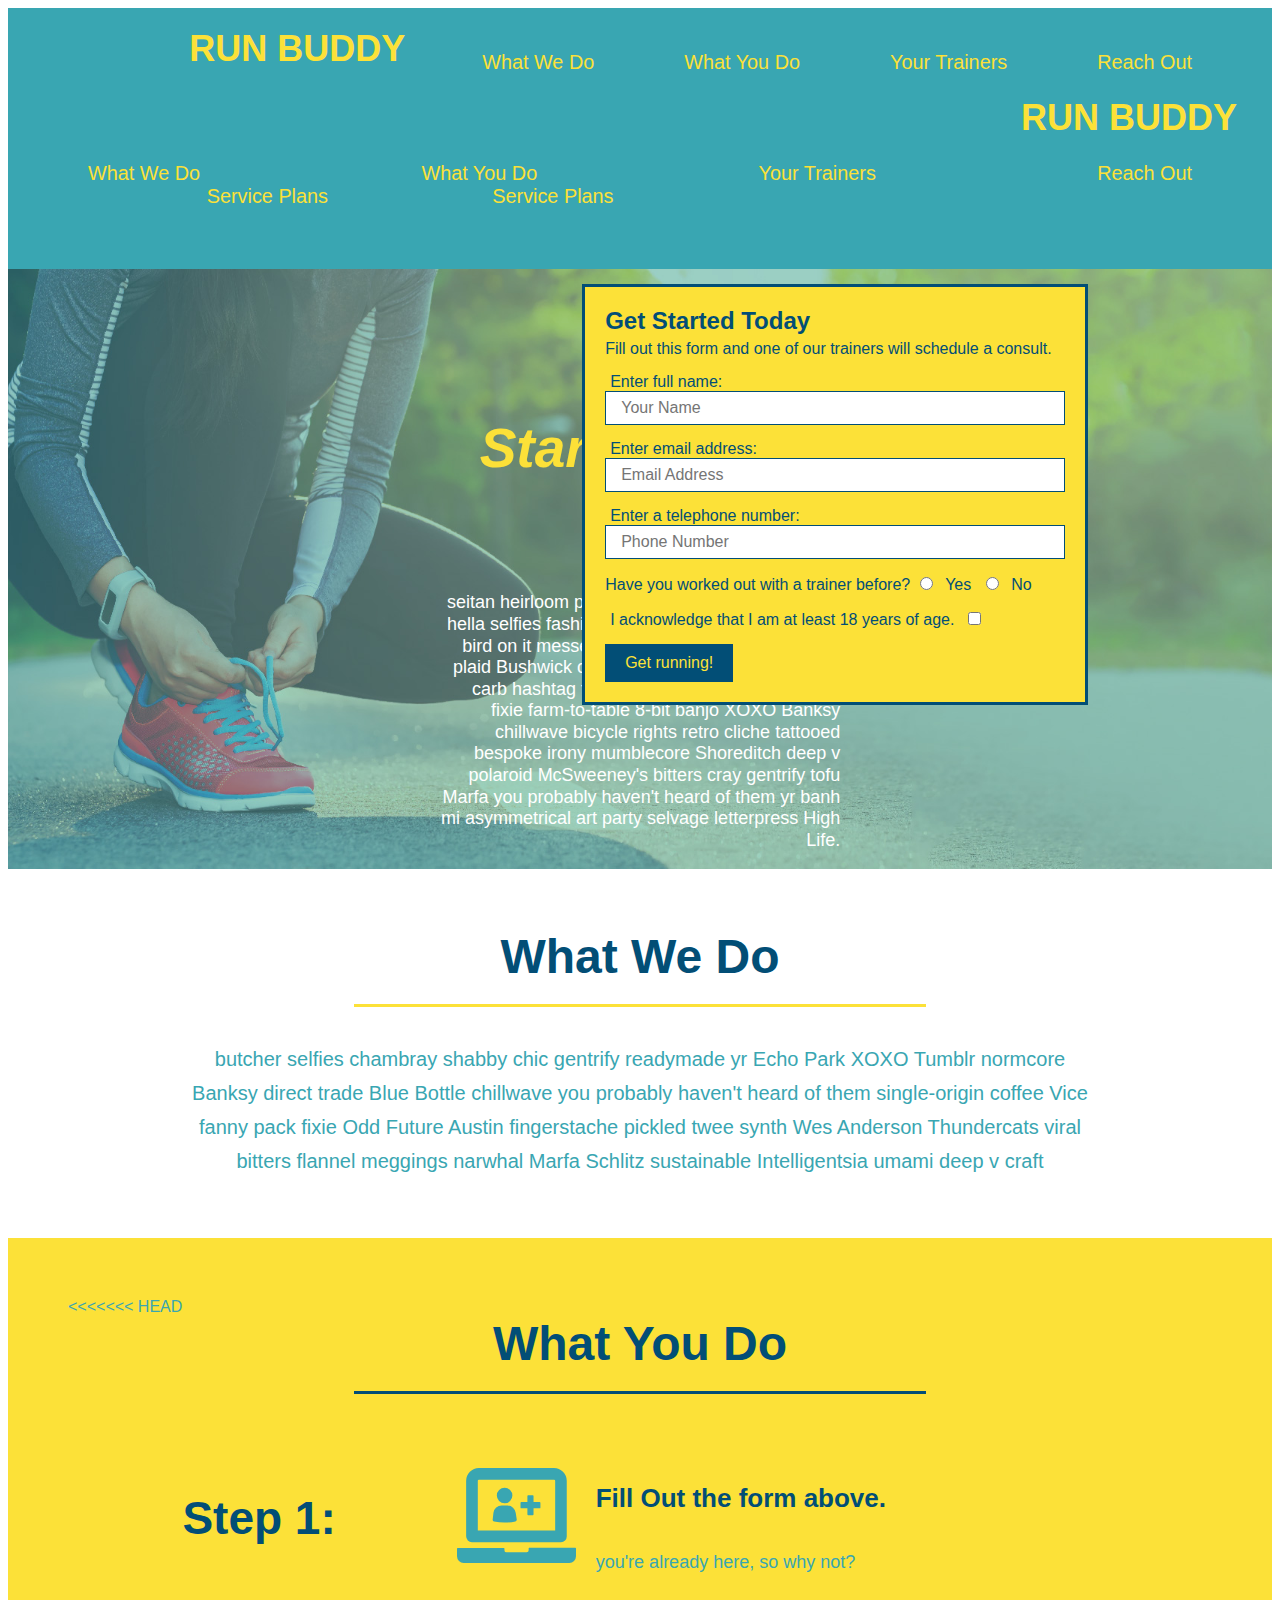
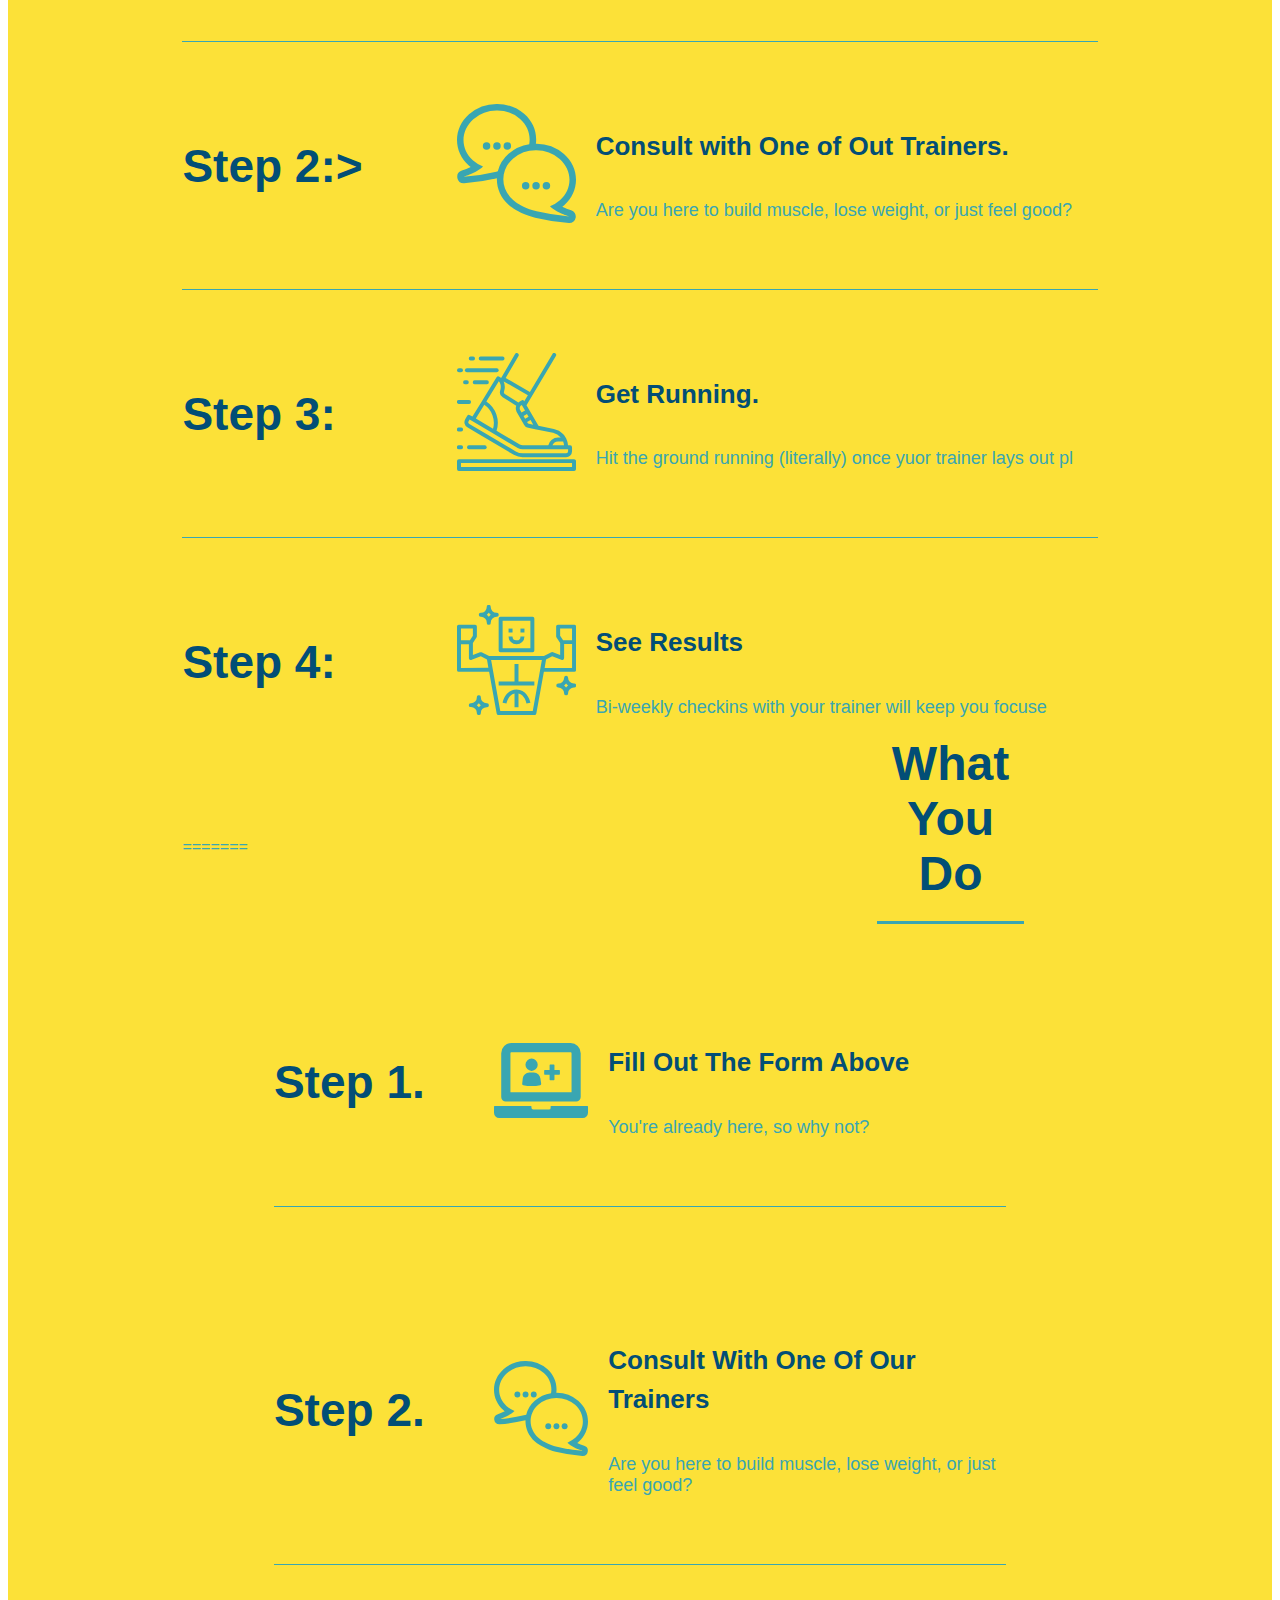
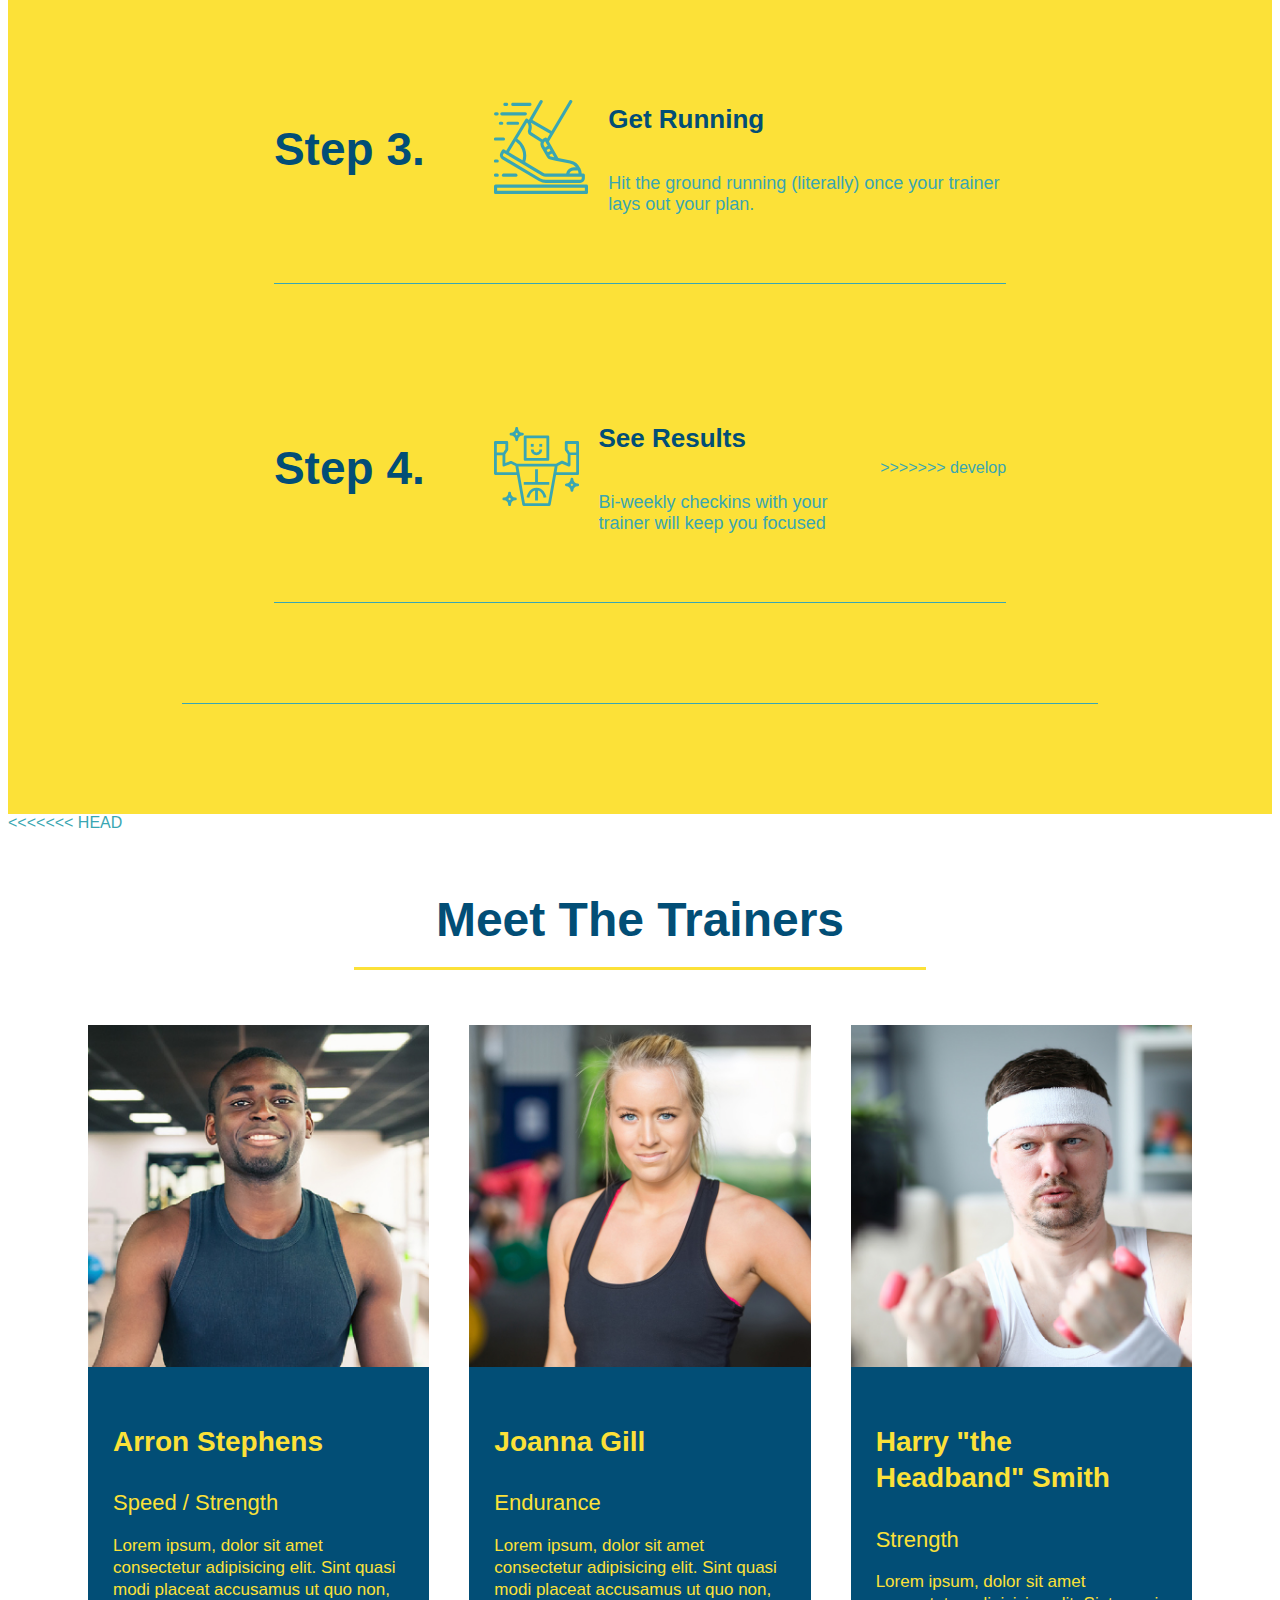
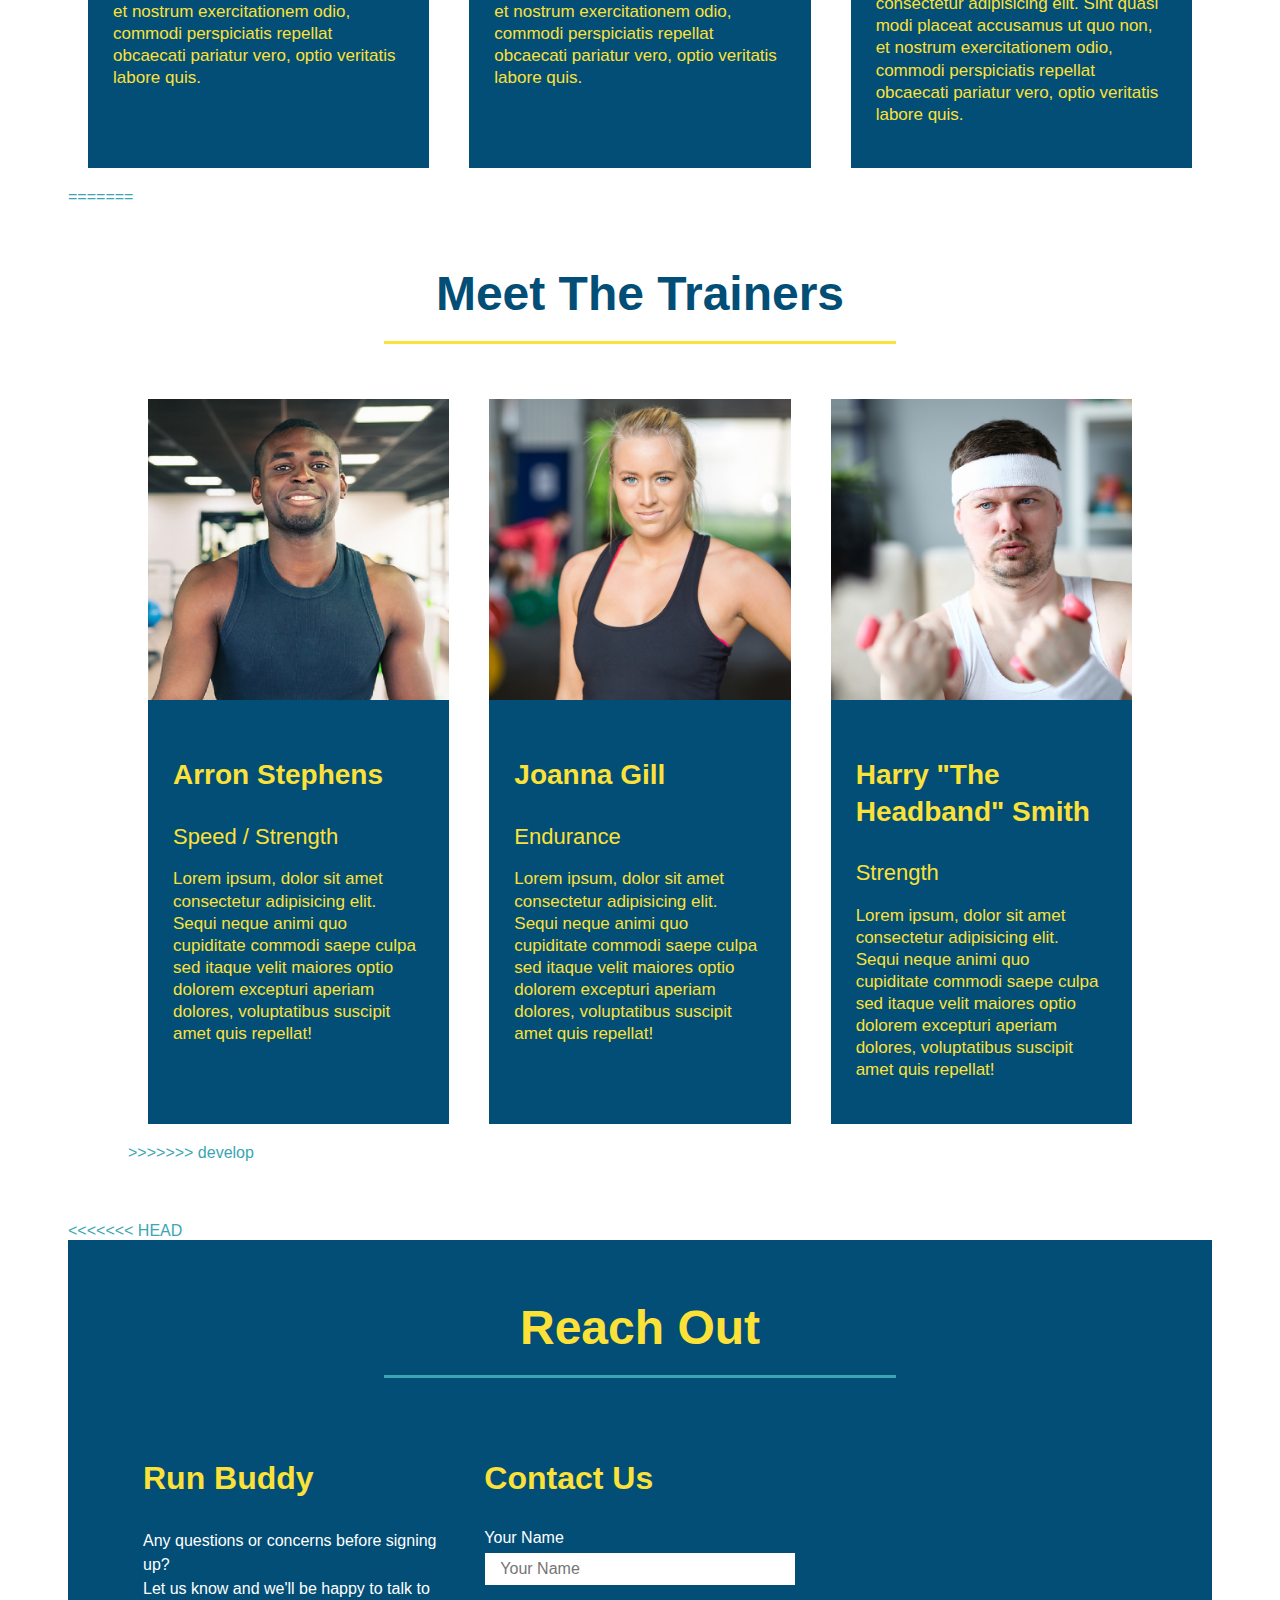
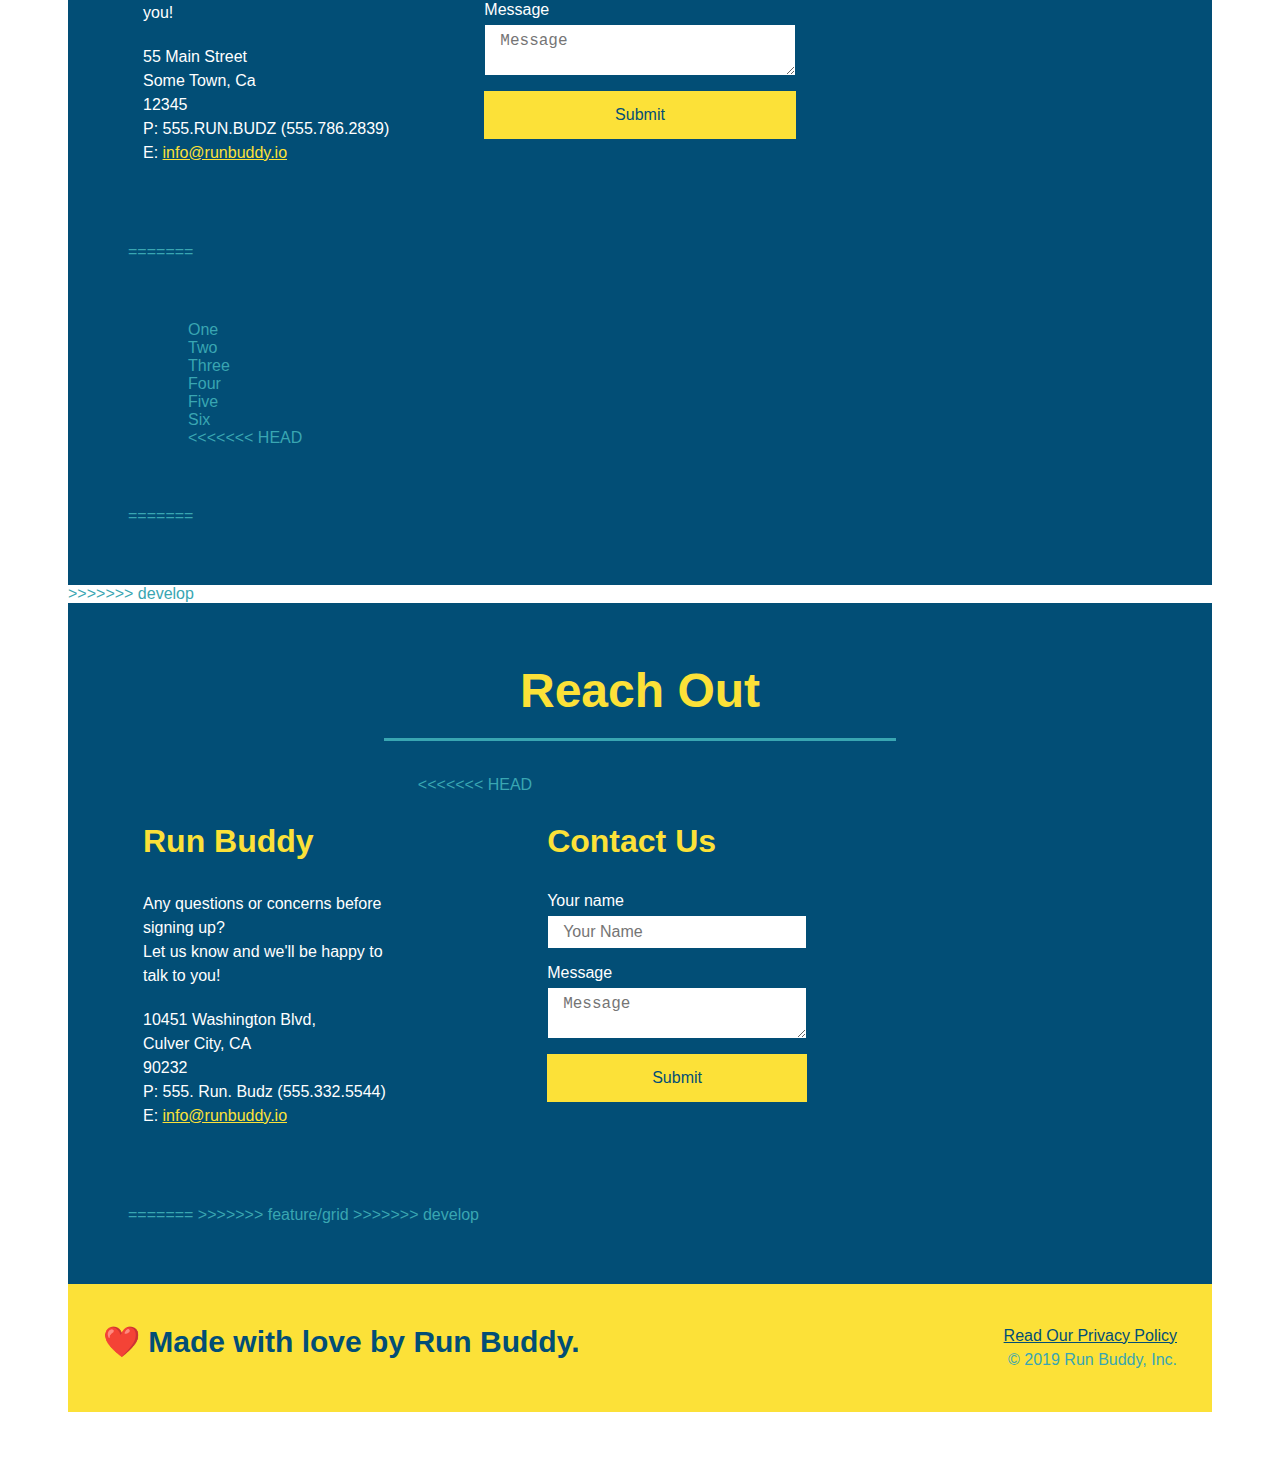
==== index.html @ d1352978 "grid" ====
<!DOCTYPE html>
<html lang="en">
  <head>
    <meta charset="UTF-8" />
    <meta name="viewport" content="width=device-width, initial-scale=1.0" />
    <link rel="stylesheet" href="./assets/css/style.css">
    <title>Run Buddy</title>
  </head>
  <body>
    <!-- navigation tags - block level element -->
    <header>
<<<<<<< HEAD
      <h1>
        <a href="/">RUN BUDDY</a>
      </h1>
      <nav>
        <ul>
          <li>
            <a href="#what-we-do">What We Do</a>
          </li>
          <li>
            <a href="#what-you-do">What You Do</a>
          </li>
          <li>
            <a href="#your-trainers">Your Trainers</a>
          </li>
          <li>
            <a href="#reach-out">Reach Out</a>
          </li>
          
        </ul>
      </nav>
=======
        <h1><a href="/">RUN BUDDY</a></h1>
    
        <nav>
            <!--unordered list elements-->
            <ul>
                <li>
                    <a href="#What We Do">What We Do</a>
                </li>
                <li>
                    <a href="#What You Do">What You Do</a>
                </li>
                <li>
                    <a href="#Your Trainers">Your Trainers</a></a>
                </li>
                <li>
                    <a href="#Reach Out">Reach Out</a>
                </li>
                <li>
<<<<<<< HEAD
                    <a href="#service-plans">Service Plans</a>
=======
                    <a href="#Service-Plans">Service Plans</a>
>>>>>>> develop
                </li>
            </ul>
        </nav>
>>>>>>> feature/grid
    </header>
    <!-- end navigation -->

    <!-- hero/jumbotron -->
    <section class="hero">
      <div class="hero-cta">
        <h2>Start Building Habits.</h2>
        <p>
          seitan heirloom post-ironic pop-up iPhone mlkshk hella selfies fashion axe occupy readymade put a bird on it
          messenger bag Wes Anderson Schlitz plaid Bushwick church-key lo-fi skateboard slow-carb hashtag trust fund
          Williamsburg biodiesel fixie farm-to-table 8-bit banjo XOXO Banksy chillwave bicycle rights retro cliche
          tattooed bespoke irony mumblecore Shoreditch deep v polaroid McSweeney's bitters cray gentrify tofu Marfa you
          probably haven't heard of them yr banh mi asymmetrical art party selvage letterpress High Life.
        </p>
      </div>

      <div class="hero-form">
        <h3>Get Started Today</h3>
        <p>Fill out this form and one of our trainers will schedule a consult.</p>
        <form>
          <label for="name">Enter full name:</label>
          <input type="text" placeholder="Your Name" id="name" name="name" class="form-input" />
          <label for="email">Enter email address:</label>
          <input type="email" placeholder="Email Address" id="email" name="email" class="form-input" />
          <label for="phone">Enter a telephone number:</label>
          <input type="tel" placeholder="Phone Number" name="phone" id="phone" class="form-input" />
          <p>
            Have you worked out with a trainer before? 
            <input type="radio" name="trainer-confirm" id="trainer-yes" />
            <label for="trainer-yes">Yes</label>
            <input type="radio" name="trainer-confirm" id="trainer-no"/>
            <label for="trainer-no">No</label>
          </p>
          <p>
            <label for="checkbox">
              I acknowledge that I am at least 18 years of age.
            </label>
            <input type="checkbox" name="checkpoint1" id="checkbox" />
          </p>
          <button type="submit">
            Get running!
          </button>
        </form>
      </div>
    </section>
    <!-- end header -->

    <!-- "what we do" start - <section> -->
    <section id="what-we-do" class="intro">
      <div class="flex-row">
        <h2 class="section-title primary-border">
          What We Do
        </h2>
      </div>
      <div class="flex-row">
        <p>
          butcher selfies chambray shabby chic gentrify readymade yr Echo Park XOXO Tumblr normcore Banksy direct trade  Blue Bottle chillwave you probably haven't heard of them single-origin coffee Vice fanny pack fixie Odd Future Austin fingerstache pickled twee synth Wes Anderson Thundercats viral bitters flannel meggings narwhal Marfa Schlitz sustainable Intelligentsia umami deep v craft
        </p>
      </div>
    </section>
    <!-- end "what we do" -->

    <!-- "what you do" start -->
    <section id="what-you-do" class="steps">
<<<<<<< HEAD
        <h2 class="section-title secondary border">What You Do</h2>
        
        <div class="step">
        <!--insert image element-->
            <h3>Step 1:</h3>
            <div class="step-info">
                <div class="step-img">
                    <img src="./assets/images/step-1.svg" alt="" />
                </div>
                <div class="step-text">
                    <h4>Fill Out the form above.</h4>
                    <p>you're already here, so why not?</p>
                </div>
            </div> 
        </div>
        
        <div class="step">
            <h3>Step 2:></h3>
            <div class="step-info">
                <div class="step-img">
                    <img src="./assets/images/step-2.svg" alt="" />
                </div>
                <div class="step-text">
                    <h4>Consult with One of Out Trainers.</h4>
                    <p>Are you here to build muscle, lose weight, or just feel good?</p>
                </div>  
            </div>
        </div>

        <div class="step">      
            <h3>Step 3:</h3>
            <div class="step-info">
                <div class="step-img">
                    <img src="./assets/images/step-3.svg" alt="" />
                </div>
                <div class="step-text">
                    <h4>Get Running.</h4>
                    <p>Hit the ground running (literally) once yuor trainer lays out pl</p>
                </div>
            </div>
        </div>

        <div class="step">      
            <h3>Step 4:</h3>
            <div class="step-info">
                <div class="step-img">
                    <img src="./assets/images/step-4.svg" alt="" />
                </div>
                <div class="step-text">
                    <h4>See Results</h4>
                    <p>Bi-weekly checkins with your trainer will keep you focuse</p>
                </div>
            </div>
=======
      <div class="flex-row">
        <h2 class="section-title secondary-border">
          What You Do
        </h2> 
      </div>
      <div class="step">
        <h3>Step 1.</h3>
        <div class="step-info">
          <div class="step-img">
            <img src="./assets/images/step-1.svg" alt="" />
          </div>
          <div class="step-text">
            <h4>Fill Out The Form Above</h4>
            <p>You're already here, so why not?</p>
          </div>
        </div>
      </div>
      <div class="step">
        <h3>Step 2.</h3>
        <div class="step-info">
          <div class="step-img">
            <img src="./assets/images/step-2.svg" alt="" />
          </div>
          <div class="step-text">
            <h4>Consult With One Of Our Trainers</h4>
            <p>Are you here to build muscle, lose weight, or just feel good?</p>
          </div>
        </div>
      </div>
      <div class="step">
        <h3>Step 3.</h3>
        <div class="step-info">
          <div class="step-img">
            <img src="./assets/images/step-3.svg" alt="" />
          </div>
          <div class="step-text">
            <h4>Get Running</h4>
            <p>Hit the ground running (literally) once your trainer lays out your plan.</p>
          </div>
        </div>
      </div>
      <div class="step">
        <h3>Step 4.</h3>
        <div class="step-info">
          <div class="step-img">
            <img src="./assets/images/step-4.svg" alt="" />
          </div>
          <div class="step-text">
            <h4>See Results</h4>
            <p>Bi-weekly checkins with your trainer will keep you focused</p>
          </div>
>>>>>>> develop
        </div>
      </div>
    </section>
    <!-- "what you do" end -->

<<<<<<< HEAD
<!--MTT section-->
    <section id="your-trainers">
        <h2 class="section-title primary-border">Meet The Trainers</h2>
        <div class="trainers">
            <article class="trainer">
                <img src="./assets/images/trainer-1.jpg" alt="Arron Stephens in his workout clothes, ready to pump iron>" />
                <div class="trainer-bio">
                    <h3 class="trainer-name">Arron Stephens</h3>
                    <h4 class="trainer-role">Speed / Strength</h4>
                    <p>Lorem ipsum, dolor sit amet consectetur adipisicing elit. Sint quasi modi placeat accusamus ut quo non, et nostrum exercitationem odio, commodi perspiciatis repellat obcaecati pariatur vero, optio veritatis labore quis.
                    </p>
                </div>
            </article>
    
<!--adding second trainer bio-->
            <article class="trainer">
                <img src="./assets/images/trainer-2.jpg" alt="Joanna Gill cooling off after a workout" />
                <div class="trainer-bio">
                    <h3 class="trainer-name">Joanna Gill</h3>
                    <h4 class="trainer-role">Endurance</h4>
                    <p>Lorem ipsum, dolor sit amet consectetur adipisicing elit. Sint quasi modi placeat accusamus ut quo non, et nostrum exercitationem odio, commodi perspiciatis repellat obcaecati pariatur vero, optio veritatis labore quis.
                    </p>
                </div>
            </article>

<!--adding third trainer bio-->
            <article class="trainer">
                <img src="./assets/images/trainer-3.jpg" alt="Harry Smith wearing a headband and lifting comically small pink weights" />
                <div class="trainer-bio">
                    <h3 class="trainer-name">Harry "the Headband" Smith</h3>
                    <h4 class="trainer-role">Strength</h4>
                    <p>Lorem ipsum, dolor sit amet consectetur adipisicing elit. Sint quasi modi placeat accusamus ut quo non, et nostrum exercitationem odio, commodi perspiciatis repellat obcaecati pariatur vero, optio veritatis labore quis.
                    </p>
                </div>
            </article>
        </div>
=======
    <!-- "meet the trainers" start -->
    <section id="your-trainers">
      <div class="flex-row">
        <h2 class="section-title primary-border">
          Meet The Trainers
        </h2>
      </div>

      <div class="trainers">
        <article class="trainer">
          <img src="./assets/images/trainer-1.jpg" alt="Arron Stephens in his workout clothes, ready to pump iron" />
          <div class="trainer-bio">
            <h3 class="trainer-name">Arron Stephens</h3>
            <h4 class="trainer-role">Speed / Strength</h4>
            <p>Lorem ipsum, dolor sit amet consectetur adipisicing elit. Sequi neque animi quo cupiditate commodi saepe culpa sed itaque velit maiores optio dolorem excepturi aperiam dolores, voluptatibus suscipit amet quis repellat!</p>
          </div>
        </article>

        <article class="trainer">
          <img src="./assets/images/trainer-2.jpg" alt="Joanna Gill cooling off after a work out" />
          <div class="trainer-bio">
            <h3 class="trainer-name">Joanna Gill</h3>
            <h4 class="trainer-role">Endurance</h4>
            <p>Lorem ipsum, dolor sit amet consectetur adipisicing elit. Sequi neque animi quo cupiditate commodi saepe culpa sed itaque velit maiores optio dolorem excepturi aperiam dolores, voluptatibus suscipit amet quis repellat!</p>
            </div>
          </article>

        <article class="trainer">
          <img src="./assets/images/trainer-3.jpg" alt="Harry Smith wearing a headband and lifting comically small pink weights" />
          <div class="trainer-bio">
            <h3 class="trainer-name">Harry "The Headband" Smith</h3>
            <h4 class="trainer-role">Strength</h4>
            <p>Lorem ipsum, dolor sit amet consectetur adipisicing elit. Sequi neque animi quo cupiditate commodi saepe culpa sed itaque velit maiores optio dolorem excepturi aperiam dolores, voluptatibus suscipit amet quis repellat!</p>
          </div>
        </article>
      </div>
>>>>>>> develop
    </section>
    <!-- "meet the trainers" end -->

<<<<<<< HEAD
    <!-- "reach out" start -->
    <section id="reach-out" class="contact">
      <div class="flex-row">
        <h2 class="section-title secondary-border">
          Reach Out
        </h2>
      </div>

      <div class="contact-info">
        <div>
          <h3>Run Buddy</h3>
          <p>
            Any questions or concerns before signing up? 
            <br/>
            Let us know and we'll be happy to talk to you!
          </p>

          <address>
            55 Main Street <br/>
            Some Town, Ca <br/>
            12345<br/>
            P: 555.RUN.BUDZ (555.786.2839)<br/>
            E: <a href="mailto:info@runbuddy.io">info@runbuddy.io</a>
          </address>
          
        </div>

        <div class="contact-form">
          <h3>Contact Us</h3>
          <form>
            <label for="contact-name">Your Name</label>
            <input type="text" id="contact-name" placeholder="Your Name" />
        
            <label for="contact-message">Message</label>
            <textarea id="contact-message" placeholder="Message"></textarea>
        
            <button type="submit">Submit</button>
          </form>
        </div>
        
        <iframe
          src="https://www.google.com/maps/embed?pb=!1m14!1m12!1m3!1d12182.30520634488!2d-74.0652613!3d40.2407219!2m3!1f0!2f0!3f0!3m2!1i1024!2i768!4f13.1!5e0!3m2!1sen!2sus!4v1561060983193!5m2!1sen!2sus"
          frameborder="0" style="border:0" allowfullscreen>
        </iframe>
      </div>
=======
<!--Reach Out section-->
    <section id="service-plans" class="services">
        <div class="service-grid-container">
            <div class="service-grid-item">One</div>
            <div class="service-grid-item">Two</div>
            <div class="service-grid-item">Three</div>
            <div class="service-grid-item">Four</div>
            <div class="service-grid-item">Five</div>
            <div class="service-grid-item">Six</div>
          </div>
<<<<<<< HEAD
    </section>
    
=======

    </section>
>>>>>>> develop
    <section id="reach out" class="contact">
        <h2 class="section-title secondary-border">Reach Out</h2>
        <div class="contact-info">
            <div>
                <h3>Run Buddy</h3>
                <p>
                    Any questions or concerns before signing up?
                    <br/>
                    Let us know and we'll be happy to talk to you!
                </p>
                <address>
                    10451 Washington Blvd, <br/>
                    Culver City, CA <br />
                    90232<br />
                    P: 555. Run. Budz (555.332.5544)<br />
                    E: <a href="mailto:info@runbuddy.io">info@runbuddy.io</a>
                </address>
            </div>
<<<<<<< HEAD
            
        <div class="contact-form">
             <h3>Contact Us</h3>
            <form>
                <label for="contact-name">Your name</label>
                <input type="text" id="contact-name" placeholder="Your Name"/>
                    
                <label for="contact-message">Message</label>
                <textarea id="contact-message" placeholder="Message"></textarea>

                <button type="submit">Submit</button>
            </form>
        </div>
            
        <iframe src="https://www.google.com/maps/embed?pb=!1m18!1m12!1m3!1d1653.4965357421113!2d-118.4046343417713!3d34.01838879515379!2m3!1f0!2f0!3f0!3m2!1i1024!2i768!4f13.1!3m3!1m2!1s0x80c2ba2fee06ae1d%3A0xb6e843f0b5da3293!2s10451%20Washington%20Blvd%2C%20Culver%20City%2C%20CA%2090232!5e0!3m2!1sen!2sus!4v1608160016433!5m2!1sen!2sus" frameborder="0" style="border:0" allowfullscreen></iframe>
        </div>
=======
>>>>>>> feature/grid
>>>>>>> develop
    </section>
    <!-- "reach out" end -->

    <!-- footer -->
    <footer>
      <h2>❤️ Made with love by Run Buddy.</h2>
      <div>
        <a href="./privacy-policy.html">Read Our Privacy Policy</a><br/>
        &copy; 2019 Run Buddy, Inc.
      </div>
    </footer>
    <!-- footer end -->
  </body>
</html>
---- assets/css/style.css ----
* {
<<<<<<< HEAD
    margin: 0;
    padding: 0;
    box-sizing: border-box;
  }
  
  body {
    /* more on this crazy alphanumerical value in a minute! */
    color: #39a6b2;
    font-family: Helvetica, Arial, sans-serif;
  }
  
  /* apply styles to <header> */
  header {
    padding: 20px 35px;
    background-color: #39a6b2;
    display: flex;
    justify-content: space-between;
    flex-wrap: wrap;
  }
  
  header h1 {
    font-weight: bold;
    font-size: 36px;
    color: #fce138;
    margin: 0;
    display: inline;
  }
  header a {
    text-decoration: none;
    color: #fce138;
  }
  
  header nav {
    margin: 7px 0;
  }

  header nav ul {
    display: flex;
    flex-wrap: wrap;
    justify-content: space-between;
    align-items: center;
    list-style: none;
  }
  
  header nav ul li a {
    margin: 0 30px;
    font-weight: lighter;
    font-size: 1.55vw;
  }
  
  footer {
    background: #fce138;
    width: 100%;
    padding: 40px 35px;
  }
  
  footer h2 {
    display: inline;
    color: #024e76;
    font-size: 30px;
    margin: 0;
  }
  
  footer div {
    float: right;
    line-height: 1.5;
    text-align: right;
  }
  
  footer a {
    color: #024e76;
  }
  
  section {
    padding: 60px;
  }
  
  /* Hero Style Start */
  .hero {
    background-image: url('../images/hero-bg.jpg');
    height: 600px;
    background-size: cover;
    background-position: center;
    position: relative;
  }
   
  .hero-form {
    border: 3px solid #024e76;
    background-color: #fce138;
    padding: 20px;
    width: 500px;
    color: #024e76;
    position: absolute;
    bottom: 120px;
    right: 140px;
  }
  
  .hero-form h3 {
    font-size: 24px;
    margin: 0;
  }
  .hero-form p {
    margin: 5px 0 15px 0;
  }
  
  .form-input {
    border: 1px solid #024e76;
    display: inline-block;
    padding: 7px 15px;
    font-size: 16px;
    color: #024e76;
    width: 100%;
    margin-bottom: 15px;
  }
  
  .hero-form label {
    margin: 0 5px;
  }
  
  .hero-form button {
    color: #fce138;
    background-color: #024e76;
    border: none;
    padding: 10px 20px;
    font-size: 16px;
  }
  /* Hero Style End ========================================*/

  .intro p {
      line-height: 1.7;
      color: #39a6b2;
      width: 80%;
      font-size: 20px;
      margin: 0 auto;
      text-align: center;
  }

  .steps {
      background: #fce138;
  }

  .section-title {
      font-size: 55px;
      color: #024e76;
      border-bottom: 3px solid;
      padding-bottom: 20px;
      text-align: center;
      margin: 0 auto 35px auto;
      width: 50%;
  }
=======
  box-sizing: border-box;
  margin: 0;
  padding: 0;
}

body {
  color: #39a6b2;
  font-family: Helvetica, Arial, sans-serif;
}


/* HEADER / NAV BAR STYLES START */

header {
  padding: 20px 35px;
  background-color: #39a6b2;
  display: flex;
  justify-content: space-between;
  flex-wrap: wrap;
}
>>>>>>> develop

header h1 {
  font-weight: bold;
  margin: 0;
  font-size: 36px;
  color: #fce138;
}

header a {
  text-decoration: none;
  color: #fce138;
}

header nav {
  margin: 7px 0;
}

header nav ul {
  display: flex;
  flex-wrap: wrap;
  justify-content: space-between;
  align-items: center;
  list-style: none;
}

header nav ul li a {
  padding: 10px 15px;
  font-weight: lighter;
  font-size: 1.55vw;
}

/* HEADER / NAVBAR STYLES END */



/* FOOTER STYLES START */
footer {
  background: #fce138;
  padding: 40px 35px;
  display: flex;
  justify-content: space-between;
  flex-wrap: wrap;
  width: 100%;
}

footer h2 {
  color: #024e76;
  font-size: 30px;
  margin: 0;
}

footer div {
  line-height: 1.5;
  text-align: right;
}

footer a {
  color: #024e76;
}
/* END FOOTER STYLES */

/* STYLE ALL SECTION TAGS */
section {
  padding: 60px;
}

/* HERO STYLES START */
.hero {
  background-image: url('../images/hero-bg.jpg');
  background-size: cover;
  background-position: center;
  display: flex;
  justify-content: center;
  flex-wrap: wrap;
  align-items: flex-start;
}

.hero-cta {
  width: 35%;
  text-align: right;
  margin: 3.5%;
  color: #fff;
  font-size: 18px;
  line-height: 1.2;
}

.hero-cta h2 {
  font-style: italic;
  font-size: 55px;
  color: #fce138;
}

.hero-form {
  border: 3px solid #024e76;
  background-color: #fce138;
  padding: 20px;
  color: #024e76;
  width: 40%;
  margin: 3.5%;
}

.hero-form h3 {
  font-size: 24px;
  margin: 0;
}
.hero-form p {
  margin: 5px 0 15px 0;
}

.form-input {
  border: 1px solid #024e76;
  display: block;
  padding: 7px 15px;
  font-size: 16px;
  color: #024e76;
  width: 100%;
  margin-bottom: 15px; 
}

.hero-form label {
  margin: 0 5px;
}

.hero-form button {
  color: #fce138;
  background-color: #024e76;
  border: none;
  padding: 10px 20px;
  font-size: 16px;
} 
/* HERO STYLES END */


/* SECTION TITLE STYLES START */
.section-title {
  font-size: 48px;
  border-bottom: 3px solid;
  color: #024e76;
  padding-bottom: 20px;
  text-align: center;
  margin: 0 auto 35px auto;
  width: 50%;
}

.primary-border {
  border-color: #fce138;
}

.secondary-border {
  border-color: #39a6b2;
}
/* SECTION TITLE STYLES END */

/* WHAT WE DO STYLES */

.intro p {
  line-height: 1.7;
  color: #39a6b2;
  width: 80%;
  margin: 0 auto;
  font-size: 20px;
  text-align: center;
}
/* WHAT YOU DO STYLES END */


/* WHAT YOU DO STYLES START */
.steps { 
  background: #fce138;
}

.step {
  margin: 50px auto;
  padding-bottom: 50px;
  width: 80%;
  border-bottom: 1px solid #39a6b2;
  display: flex;
  flex-wrap: wrap;
  align-items: center;
  justify-content: space-between;
}

.step h3 {
  color: #024e76;
  font-size: 46px;
  flex: 1 30%;
}

.step-info {
  flex: 2 70%;
  display: flex;
  flex-wrap: wrap;
  align-items: center;
}

.step-img {
  flex: 1 12%;
  margin-right: 20px;
}

.step-img img {
  max-width: 100%;
}

.step-text {
  flex: 12;
}

.step-text p {
  color: #39a6b2;
  font-size: 18px;
}

.step-text h4 {
  font-size: 26px;
  line-height: 1.5;
  color: #024e76;
}

/* WHAT YOU DO STYLES END */

/* MEET THE TRAINERS START */
.trainers {
  width: 100%;
  margin: 0 auto;
  display: flex;
  flex-wrap: wrap;
  justify-content: space-around;
}

.trainer {
  margin: 20px;
  flex: 1;
  background: #024e76;
  color: #fce138;
}

.trainer img {
  width: 100%;
}

.trainer-bio {
  padding: 25px;
  line-height: 1.3;
}

.trainer-bio h3 {
  font-size: 28px;
}

.trainer-bio h4 {
  font-weight: lighter;
  font-size: 22px;
  margin-bottom: 15px;
}

.trainer-bio p {
  font-size: 17px;
}
/* TRAINER STYLES END */

/* REACH OUT STYLES START */
.contact {
  background: #024e76;
}

.contact h2 {
  color: #fce138;
}

.contact-info {
  display: flex;
  justify-content: space-between;
  flex-wrap: wrap;
}

.contact-info > * {
  flex: 1;
  margin: 15px;
}

.contact-info iframe {
  height: 400px;
}

.contact-info div {
  color: white;
}

.contact-info h3 {
  color: #fce138;
  font-size: 32px;
}

.contact-info p, .contact-info address {
  margin: 20px 0;
  line-height: 1.5;
  font-size: 16px;
  font-style: normal;
}

.contact-form input, .contact-form textarea {
  border: 1px solid #024e76;
  display: block;
  padding: 7px 15px;
  font-size: 16px;
  color: #024e76;
  width: 100%;
  margin-bottom: 15px;
  margin-top: 5px;
}

.contact-form button {
  width: 100%;
  border: none;
  background: #fce138;
  color: #024e76;
  text-align: center;
  padding: 15px 0;
  font-size: 16px;
}

.contact-info a {
  color: #fce138;
}


/* REACH OUT STYLES END */

/* UTILITIES */
.text-left {
  text-align: left;
}

.text-right {
  text-align: right;
}

.flex-row {
  display: flex;
}

/* MEDIA QUERY FOR SMALLER DESKTOP SCREENS AND SMALLER */
@media screen and (max-width: 980px) {
  header {
    padding-bottom: 0;
    justify-content: center;
  }

<<<<<<< HEAD
.step {
  margin: 50px auto;
  padding-bottom: 50px;
  width: 80%;
  border-bottom: 1px solid #39a6b2;
  display: flex;
  flex-wrap: wrap;
  align-items: center;
  justify-content: space-between;
}
  .step h3 {
      color: #024e76;
      font-size: 46px;
      flex: 1 30%;
  }

  .step-info {
    flex: 2 70%;
    display: flex;
    flex-wrap: wrap;
    align-items: center;
  }

  .step-img {
    flex: 1 12%;
    margin-right: 20px;
  }

  .step-img img {
    max-width: 100%;
  }

  .step-text {
    flex: 12;
  }

  .step-text p {
      color: #39a6b2;
      font-size: 18px;
  }

  .step-text h4 {
    font-size: 26px;
    line-height: 1.5;
    color: #024e76;
=======
  header h1 {
    width: 100%;
    text-align: center;
  }

  header nav ul {
    margin-top: 20px;
    width: 100%;
    justify-content: center;
  }

  header nav ul li a {
    font-size: 20px;
  }

  footer h2, footer div {
    text-align: center;
    width: 100%;
  }

  .hero-cta, .hero-form {
    width: 100%;
  }
  
  .hero-cta {
    text-align: center;
>>>>>>> develop
  }

  .section-title {
    width: 80%;
  }
  
  .trainer {
<<<<<<< HEAD
      margin: 20px;
      background: #024e76;
      color: #fce138;
      flex: 1;
=======
    flex: 0 70%;
  }
  
  .contact-info iframe{
    flex: 1 100%;
>>>>>>> develop
  }
}

<<<<<<< HEAD
  .trainers {
    width: 100%;
    margin: 0 auto;
    display: flex;
    flex-wrap: wrap;
    justify-content: space-around;
  }

  .trainer img {
      width: 100%;
  }

  .trainer-bio {
      padding: 25px;
      line-height: 1.3;
=======
/* MEDIA QUERY FOR TABLETS AND SMALLER */
@media screen and (max-width: 768px) {
  section {
    padding: 30px 15px;
  }

  .step h3 {
    flex: 1 100%;
    text-align: center;
  }

  .step-info {
    flex: 2 100%;
    text-align: center;
    justify-content: center;
>>>>>>> develop
  }

  .step-img {
    flex: 0 32%;
    margin-right: 0;
    margin-top: 15px;
    margin-bottom: 15px;
  }

  .step-text {
    flex: 100%;  
  }
}

<<<<<<< HEAD
  .trainer-bio h3 {
      font-size: 28px;
  }

  .trainer-bio h4 {
      font-weight: lighter;
      font-size: 22px;
      margin-bottom: 15px;
  }

  .trainer-bio p {
      font-size: 17px;
  }

  /* style Reach Out */

  .contact {
    width: 900px;
    margin: 0 auto 30px auto;
    background: #024e76;
  }
  
  .contact h2 {
    color: #fce138;
  }

  .contact-info {
    display: flex;
    justify-content: space-between;
    flex-wrap: wrap;
  }

  .contact-info > * {
    flex: 1;
    margin: 15px;
  }

  .contact-info iframe {
      height: 400px;
  }

  .contact-info div {
      color: white;
=======
/* MEDIA QUERY FOR MOBILE PHONES AND SMALLER */
@media screen and (max-width: 575px) {
  .hero-form button {
    width: 100%;
  }

  .section-title {
    width: 95%;
  }

  .intro p {
    width: 100%;
  }

  .trainer {
    flex: 0 100%;
  }

  .contact-info {
    text-align: center;
  }

  .contact-info > * {
    flex: 0 100%;
  }

  .contact-form {
    order: 3;
>>>>>>> develop
  }
<<<<<<< HEAD
}
=======

  .contact-info a {
      color: #fce138;
  }

<<<<<<< HEAD
  .contact-info p, .contact-info address {
      margin: 20px 0;
      line-height: 1.5;
      font-size: 16px;
      font-style: normal;
  }

  .contact-form input, .contact-form textarea {
    border: 1px solid #024e76;
    display: block;
    padding: 7px 15px;
    font-size: 16px;
    color: #024e76;
    width: 100%;
    margin-bottom: 15px;
    margin-top: 5px;
  }

  .contact-form button {
    width: 100%;
    border: none;
    background: #fce138;
    color: #024e76;
    text-align: center;
    padding: 15px 0;
    font-size: 16px;
  }
  .contact-info a {
      color: #fce138;
  }

  .service-grid-container {
      display: grid;
  }

  .flex-row {
    display: flex;
  }
=======
  .service-grid-container {
    display: grid;
    grid-template-columns: 200px 200px;
    grid-template-rows: 50px 50px 50px;
  }

  .service-grid-item {
    width: 200px;
    height: 50px;
    background-color: orange;
    border: solid;
    color: black;
  }
>>>>>>> feature/grid
>>>>>>> develop
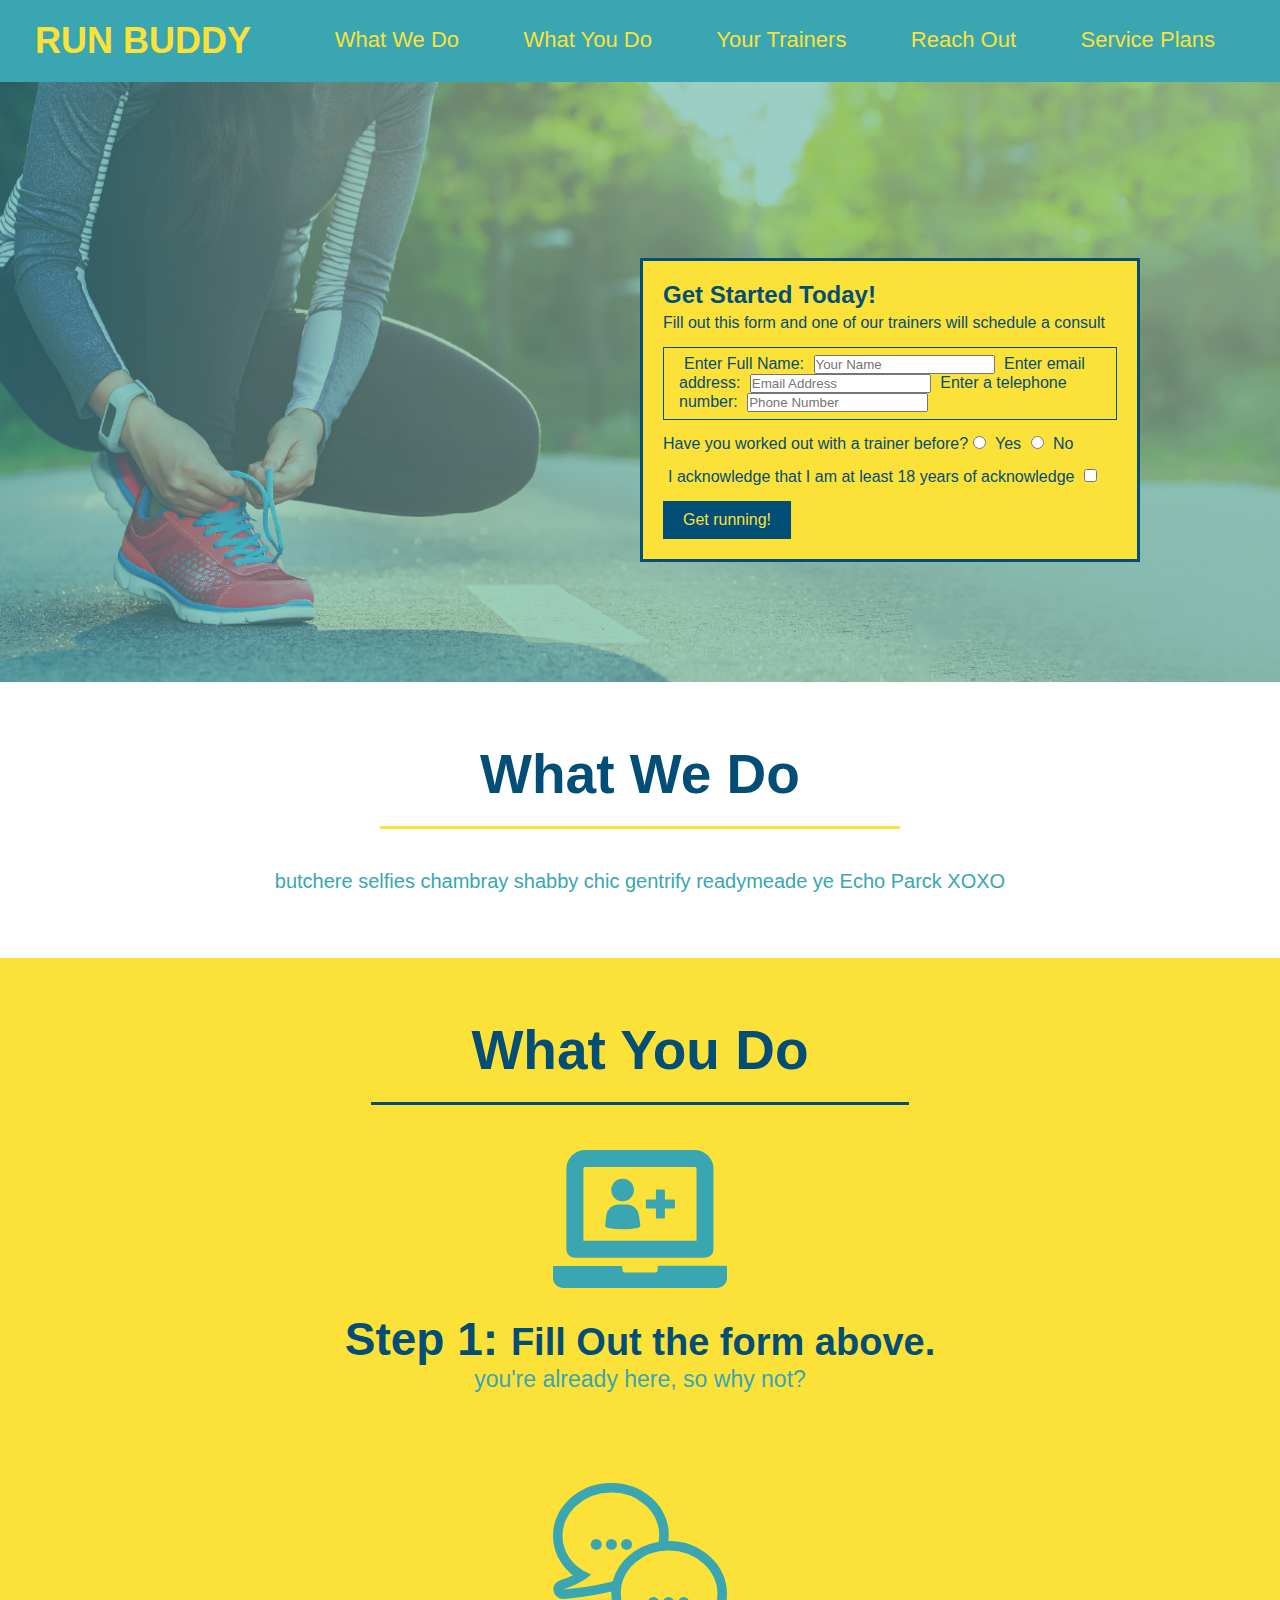
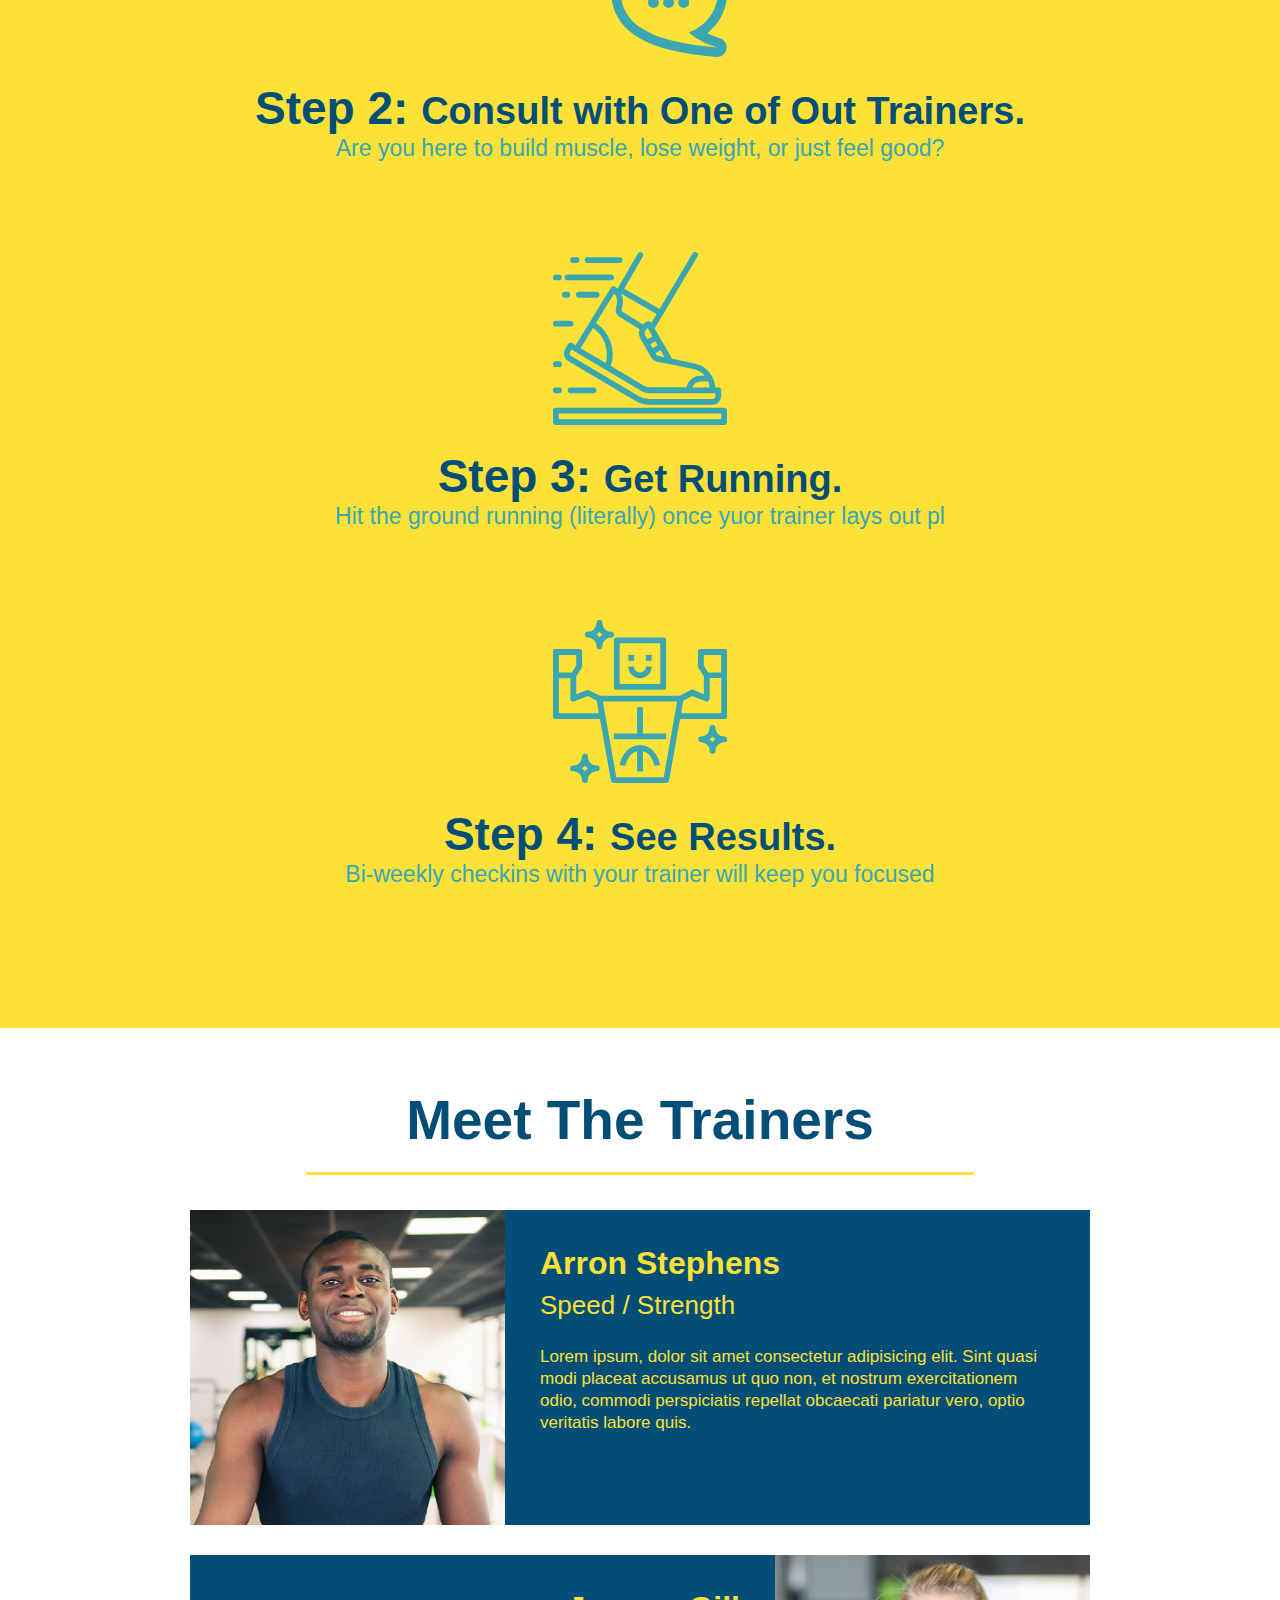
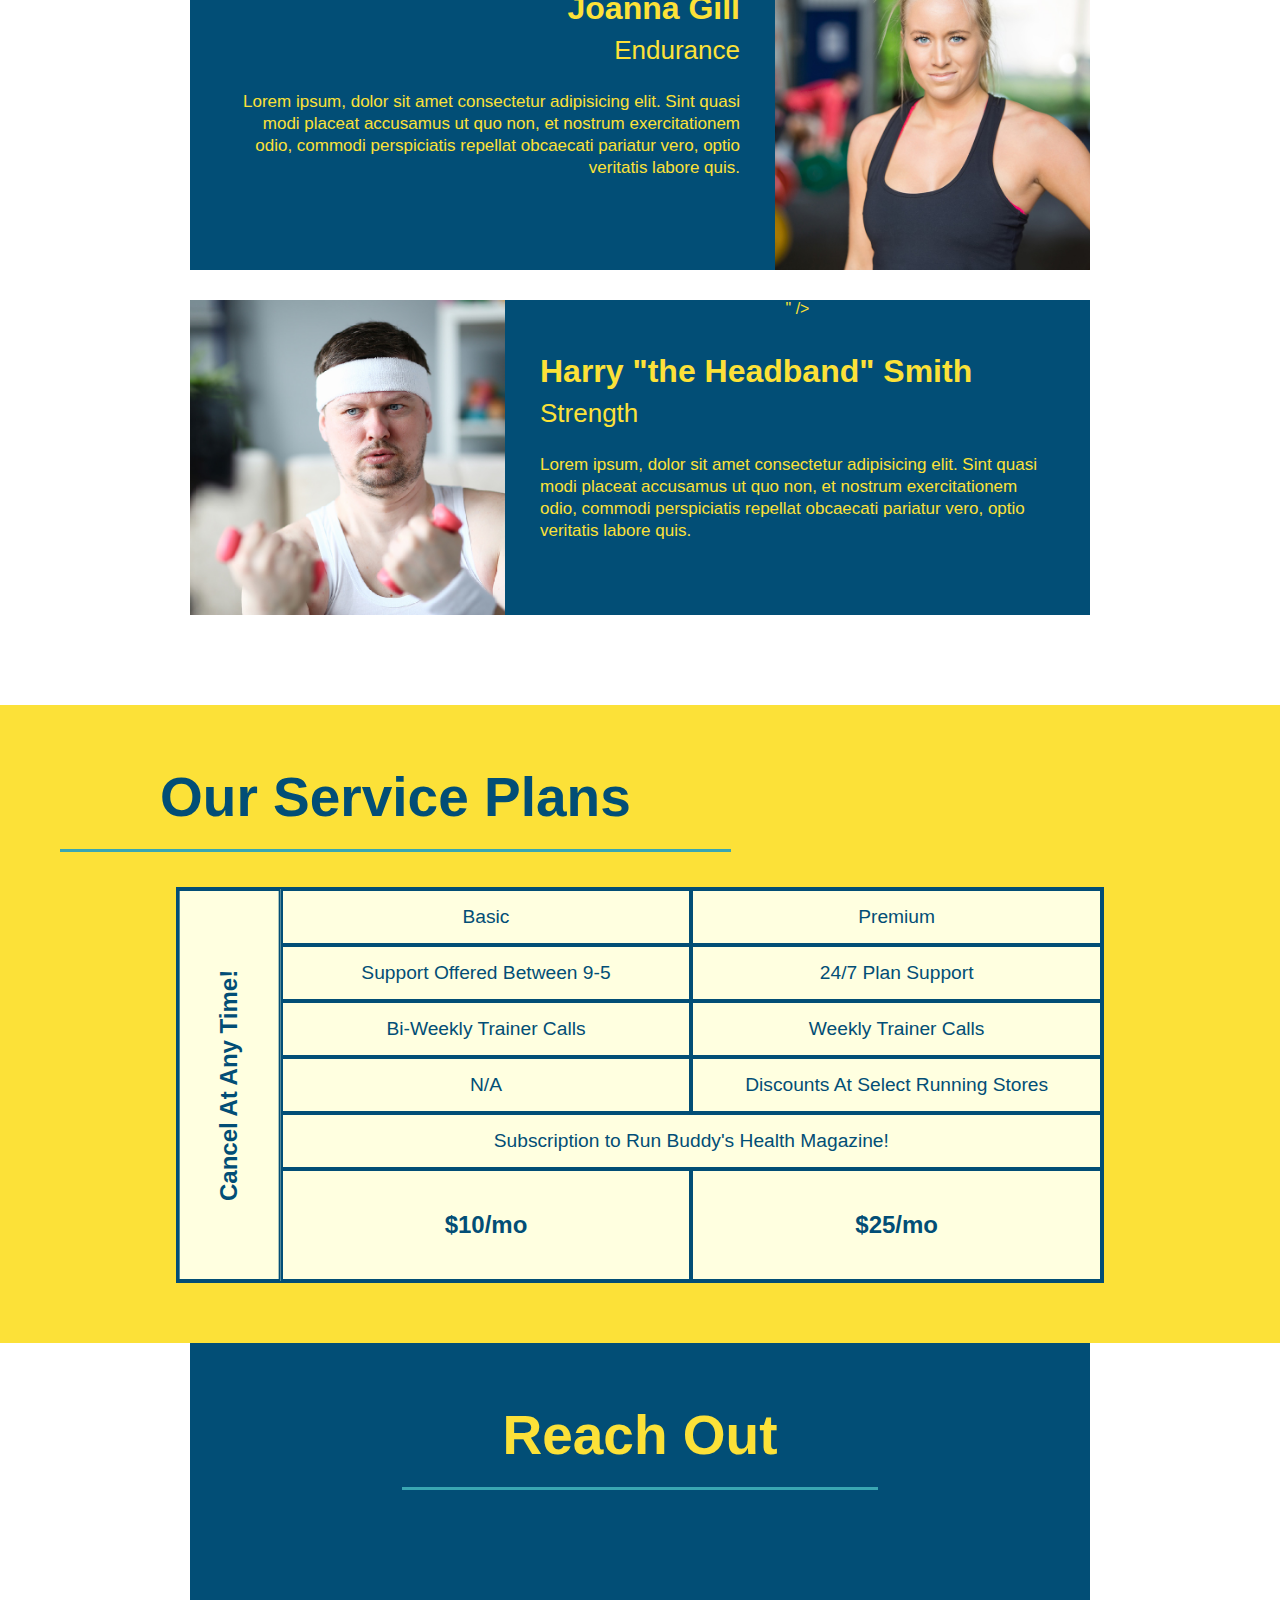
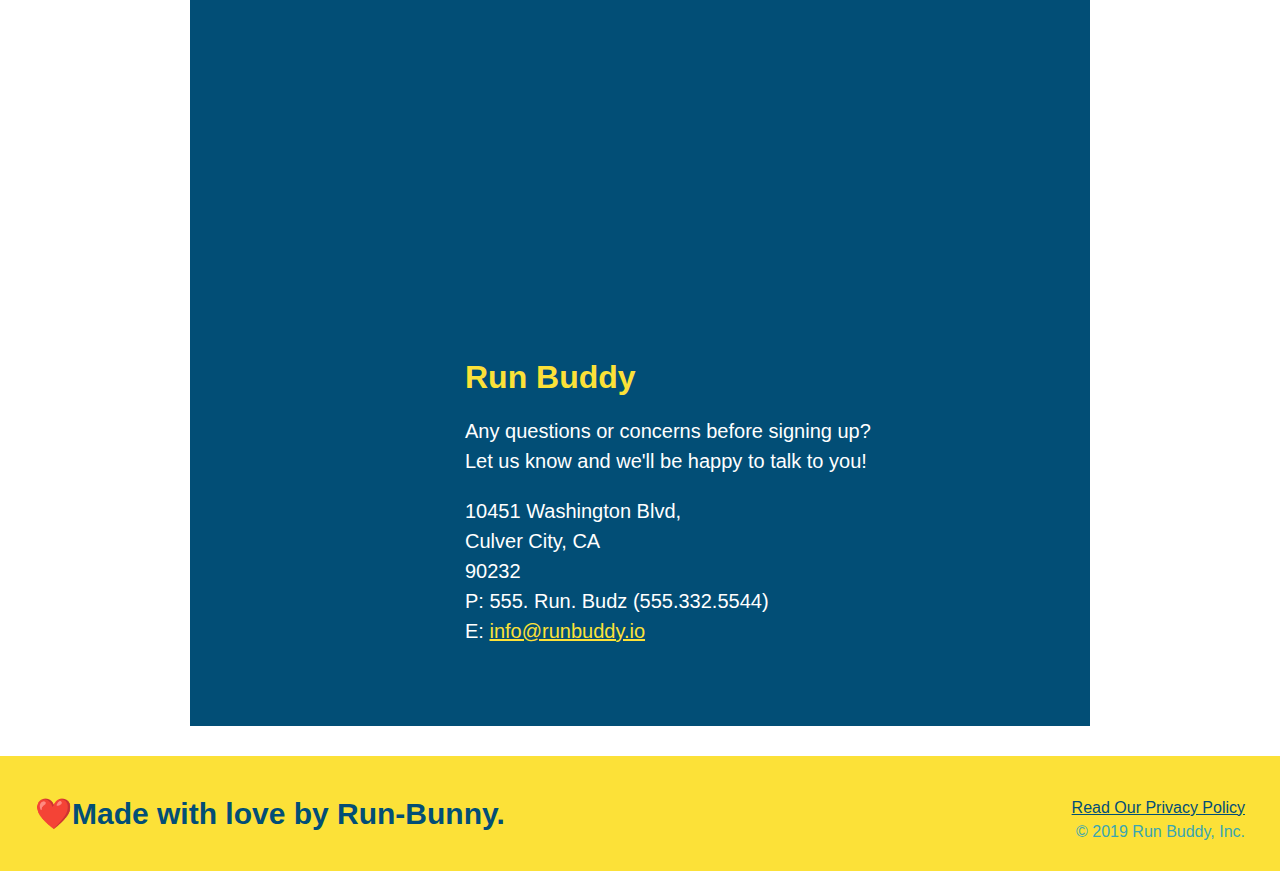
==== commit c99940b9: "grid finished" ====
--- a/index.html
+++ b/index.html
@@ -1,36 +1,15 @@
 <!DOCTYPE html>
 <html lang="en">
-  <head>
-    <meta charset="UTF-8" />
-    <meta name="viewport" content="width=device-width, initial-scale=1.0" />
-    <link rel="stylesheet" href="./assets/css/style.css">
+
+<head>
+    <meta charset="UTF-8"/>
     <title>Run Buddy</title>
-  </head>
-  <body>
-    <!-- navigation tags - block level element -->
+    <link rel="stylesheet" type="text/css" href="./assets/css/style.css"/>
+</head>
+
+<body>
+<!--navigation-->
     <header>
-<<<<<<< HEAD
-      <h1>
-        <a href="/">RUN BUDDY</a>
-      </h1>
-      <nav>
-        <ul>
-          <li>
-            <a href="#what-we-do">What We Do</a>
-          </li>
-          <li>
-            <a href="#what-you-do">What You Do</a>
-          </li>
-          <li>
-            <a href="#your-trainers">Your Trainers</a>
-          </li>
-          <li>
-            <a href="#reach-out">Reach Out</a>
-          </li>
-          
-        </ul>
-      </nav>
-=======
         <h1><a href="/">RUN BUDDY</a></h1>
     
         <nav>
@@ -49,338 +28,189 @@
                     <a href="#Reach Out">Reach Out</a>
                 </li>
                 <li>
-<<<<<<< HEAD
-                    <a href="#service-plans">Service Plans</a>
-=======
                     <a href="#Service-Plans">Service Plans</a>
->>>>>>> develop
                 </li>
             </ul>
         </nav>
->>>>>>> feature/grid
     </header>
-    <!-- end navigation -->
-
-    <!-- hero/jumbotron -->
+
+<!--hero/jumbotron-->
     <section class="hero">
-      <div class="hero-cta">
-        <h2>Start Building Habits.</h2>
-        <p>
-          seitan heirloom post-ironic pop-up iPhone mlkshk hella selfies fashion axe occupy readymade put a bird on it
-          messenger bag Wes Anderson Schlitz plaid Bushwick church-key lo-fi skateboard slow-carb hashtag trust fund
-          Williamsburg biodiesel fixie farm-to-table 8-bit banjo XOXO Banksy chillwave bicycle rights retro cliche
-          tattooed bespoke irony mumblecore Shoreditch deep v polaroid McSweeney's bitters cray gentrify tofu Marfa you
-          probably haven't heard of them yr banh mi asymmetrical art party selvage letterpress High Life.
-        </p>
-      </div>
-
-      <div class="hero-form">
-        <h3>Get Started Today</h3>
-        <p>Fill out this form and one of our trainers will schedule a consult.</p>
-        <form>
-          <label for="name">Enter full name:</label>
-          <input type="text" placeholder="Your Name" id="name" name="name" class="form-input" />
-          <label for="email">Enter email address:</label>
-          <input type="email" placeholder="Email Address" id="email" name="email" class="form-input" />
-          <label for="phone">Enter a telephone number:</label>
-          <input type="tel" placeholder="Phone Number" name="phone" id="phone" class="form-input" />
-          <p>
-            Have you worked out with a trainer before? 
-            <input type="radio" name="trainer-confirm" id="trainer-yes" />
-            <label for="trainer-yes">Yes</label>
-            <input type="radio" name="trainer-confirm" id="trainer-no"/>
-            <label for="trainer-no">No</label>
-          </p>
-          <p>
-            <label for="checkbox">
-              I acknowledge that I am at least 18 years of age.
-            </label>
-            <input type="checkbox" name="checkpoint1" id="checkbox" />
-          </p>
-          <button type="submit">
-            Get running!
-          </button>
-        </form>
-      </div>
-    </section>
-    <!-- end header -->
-
-    <!-- "what we do" start - <section> -->
+        <div class="hero-form">
+            <h3>Get Started Today!</h3>
+            <p>Fill out this form and one of our trainers will schedule a consult</p>
+        
+            <!--add form elements-->
+            <form>
+                <div class="form-input">
+                    <label for="name">Enter Full Name:</label>
+                    <input type="text" placeholder="Your Name" name="name" id="name"/>
+                    <label for="email">Enter email address:</label>
+                    <input type="email" placeholder="Email Address" name="email" id="email"/>
+                    <label for="phone">Enter a telephone number:</label>
+                    <input type="tel" placeholder="Phone Number" name="phone" id="phone"/>
+                </div>    
+                <p>
+                 Have you worked out with a trainer before?
+                <input type="radio" name="trainer-confirm" id="trainer-yes"/>
+                <label for="trainer-yes">Yes</label>
+                <input type="radio" name="trainer-confirm" id="trainer-no"/>
+                <label for="trainer-no">No</label>
+                    
+                <p>   
+                <label for="checkbox">
+                I acknowledge that I am at least 18 years of acknowledge
+                </label>
+                <input type="checkbox" name="age-confirm" id="checkbox"/>
+                </p>
+                
+                <button type="submit">
+                    Get running!
+                </button>
+                </div>
+            </form>
+        </div>       
+    </section>
+
+<!--WWD section-->
     <section id="what-we-do" class="intro">
-      <div class="flex-row">
-        <h2 class="section-title primary-border">
-          What We Do
-        </h2>
-      </div>
-      <div class="flex-row">
-        <p>
-          butcher selfies chambray shabby chic gentrify readymade yr Echo Park XOXO Tumblr normcore Banksy direct trade  Blue Bottle chillwave you probably haven't heard of them single-origin coffee Vice fanny pack fixie Odd Future Austin fingerstache pickled twee synth Wes Anderson Thundercats viral bitters flannel meggings narwhal Marfa Schlitz sustainable Intelligentsia umami deep v craft
-        </p>
-      </div>
-    </section>
-    <!-- end "what we do" -->
-
-    <!-- "what you do" start -->
+        <h2 class="section-title primary-border">What We Do</h2>
+        <p>butchere selfies chambray shabby chic gentrify readymeade ye Echo Parck XOXO</p>
+    </section>
+
+    <!--WYD section-->
     <section id="what-you-do" class="steps">
-<<<<<<< HEAD
         <h2 class="section-title secondary border">What You Do</h2>
         
-        <div class="step">
+        <div>
         <!--insert image element-->
-            <h3>Step 1:</h3>
-            <div class="step-info">
-                <div class="step-img">
-                    <img src="./assets/images/step-1.svg" alt="" />
-                </div>
-                <div class="step-text">
-                    <h4>Fill Out the form above.</h4>
-                    <p>you're already here, so why not?</p>
-                </div>
-            </div> 
-        </div>
+            <img src="./assets/images/step-1.svg" alt="" />
+            <h3>Step 1: <span>Fill Out the form above.</span></h3>
+            <p>you're already here, so why not?</p>
+        </div>
+
+        <div>
+            <img src="./assets/images/step-2.svg" alt="" />
+            <h3>Step 2: <span>Consult with One of Out Trainers.</span></h3>
+            <p>Are you here to build muscle, lose weight, or just feel good?</p>
+        </div>
+
+        <div>
+            <img src="./assets/images/step-3.svg" alt="" />
+            <h3>Step 3: <span>Get Running.</span></h3>
+            <p>Hit the ground running (literally) once yuor trainer lays out pl</p>
+        </div>
+
+        <div>
+            <img src="./assets/images/step-4.svg" alt="" />
+            <h3>Step 4: <span>See Results.</span></h3>
+            <p>Bi-weekly checkins with your trainer will keep you focused</p>
+        </div>
+    </section>
+
+<!--MTT section-->
+    <section id="your-trainers" class="trainers">
+        <h2 class="section-title primary-border">Meet The Trainers</h2>
         
-        <div class="step">
-            <h3>Step 2:></h3>
-            <div class="step-info">
-                <div class="step-img">
-                    <img src="./assets/images/step-2.svg" alt="" />
-                </div>
-                <div class="step-text">
-                    <h4>Consult with One of Out Trainers.</h4>
-                    <p>Are you here to build muscle, lose weight, or just feel good?</p>
-                </div>  
-            </div>
-        </div>
-
-        <div class="step">      
-            <h3>Step 3:</h3>
-            <div class="step-info">
-                <div class="step-img">
-                    <img src="./assets/images/step-3.svg" alt="" />
-                </div>
-                <div class="step-text">
-                    <h4>Get Running.</h4>
-                    <p>Hit the ground running (literally) once yuor trainer lays out pl</p>
-                </div>
-            </div>
-        </div>
-
-        <div class="step">      
-            <h3>Step 4:</h3>
-            <div class="step-info">
-                <div class="step-img">
-                    <img src="./assets/images/step-4.svg" alt="" />
-                </div>
-                <div class="step-text">
-                    <h4>See Results</h4>
-                    <p>Bi-weekly checkins with your trainer will keep you focuse</p>
-                </div>
-            </div>
-=======
-      <div class="flex-row">
-        <h2 class="section-title secondary-border">
-          What You Do
-        </h2> 
-      </div>
-      <div class="step">
-        <h3>Step 1.</h3>
-        <div class="step-info">
-          <div class="step-img">
-            <img src="./assets/images/step-1.svg" alt="" />
-          </div>
-          <div class="step-text">
-            <h4>Fill Out The Form Above</h4>
-            <p>You're already here, so why not?</p>
-          </div>
-        </div>
-      </div>
-      <div class="step">
-        <h3>Step 2.</h3>
-        <div class="step-info">
-          <div class="step-img">
-            <img src="./assets/images/step-2.svg" alt="" />
-          </div>
-          <div class="step-text">
-            <h4>Consult With One Of Our Trainers</h4>
-            <p>Are you here to build muscle, lose weight, or just feel good?</p>
-          </div>
-        </div>
-      </div>
-      <div class="step">
-        <h3>Step 3.</h3>
-        <div class="step-info">
-          <div class="step-img">
-            <img src="./assets/images/step-3.svg" alt="" />
-          </div>
-          <div class="step-text">
-            <h4>Get Running</h4>
-            <p>Hit the ground running (literally) once your trainer lays out your plan.</p>
-          </div>
-        </div>
-      </div>
-      <div class="step">
-        <h3>Step 4.</h3>
-        <div class="step-info">
-          <div class="step-img">
-            <img src="./assets/images/step-4.svg" alt="" />
-          </div>
-          <div class="step-text">
-            <h4>See Results</h4>
-            <p>Bi-weekly checkins with your trainer will keep you focused</p>
-          </div>
->>>>>>> develop
-        </div>
-      </div>
-    </section>
-    <!-- "what you do" end -->
-
-<<<<<<< HEAD
-<!--MTT section-->
-    <section id="your-trainers">
-        <h2 class="section-title primary-border">Meet The Trainers</h2>
-        <div class="trainers">
-            <article class="trainer">
-                <img src="./assets/images/trainer-1.jpg" alt="Arron Stephens in his workout clothes, ready to pump iron>" />
-                <div class="trainer-bio">
-                    <h3 class="trainer-name">Arron Stephens</h3>
-                    <h4 class="trainer-role">Speed / Strength</h4>
-                    <p>Lorem ipsum, dolor sit amet consectetur adipisicing elit. Sint quasi modi placeat accusamus ut quo non, et nostrum exercitationem odio, commodi perspiciatis repellat obcaecati pariatur vero, optio veritatis labore quis.
-                    </p>
-                </div>
-            </article>
+        <article class="trainer">
+            <img src="./assets/images/trainer-1.jpg" alt="Arron Stephens in his workout clothes, ready to pump iron>" />
+            <div class="trainer-bio text-left">
+                <h3>Arron Stephens</h3>
+                <h4>Speed / Strength</h4>
+                <p>Lorem ipsum, dolor sit amet consectetur adipisicing elit. Sint quasi modi placeat accusamus ut quo non, et nostrum exercitationem odio, commodi perspiciatis repellat obcaecati pariatur vero, optio veritatis labore quis.
+                </p>
+            </div>
+        </article>
     
 <!--adding second trainer bio-->
-            <article class="trainer">
-                <img src="./assets/images/trainer-2.jpg" alt="Joanna Gill cooling off after a workout" />
-                <div class="trainer-bio">
-                    <h3 class="trainer-name">Joanna Gill</h3>
-                    <h4 class="trainer-role">Endurance</h4>
-                    <p>Lorem ipsum, dolor sit amet consectetur adipisicing elit. Sint quasi modi placeat accusamus ut quo non, et nostrum exercitationem odio, commodi perspiciatis repellat obcaecati pariatur vero, optio veritatis labore quis.
-                    </p>
+        <article class="trainer">
+            <div class="trainer-bio text-right">
+                <h3>Joanna Gill</h3>
+                <h4>Endurance</h4>
+                <p>Lorem ipsum, dolor sit amet consectetur adipisicing elit. Sint quasi modi placeat accusamus ut quo non, et nostrum exercitationem odio, commodi perspiciatis repellat obcaecati pariatur vero, optio veritatis labore quis.
+                </p>
+            </div>
+            <img src="./assets/images/trainer-2.jpg" alt="Joanna Gill cooling off after a workout" />
+        </article>
+
+<!--adding third trainer bio-->
+        <article class="trainer">
+            <img src="./assets/images/trainer-3.jpg" alt="Harry Smith wearing a headband and lifting comically small pink weights">" />
+            <div class="trainer-bio text-left">
+                <h3>Harry "the Headband" Smith</h3>
+                <h4>Strength</h4>
+                <p>Lorem ipsum, dolor sit amet consectetur adipisicing elit. Sint quasi modi placeat accusamus ut quo non, et nostrum exercitationem odio, commodi perspiciatis repellat obcaecati pariatur vero, optio veritatis labore quis.
+                </p>
+            </div>
+        </article>
+    </section>
+
+<!--adding service-plans grid-->
+    <section id="service-plans" class="services">
+        <h2 class="section-title secondary-border">Our Service Plans</h2>
+            <div class="service-grid-wrapper">
+                <div class="service-grid-container">
+                    <!-- Headers -->
+                    <div class="service-grid-item basic">
+                        Basic
+                    </div>
+                    <div class="service-grid-item premium">
+                        Premium
+                    </div>
+                    <!-- Body -->
+                    <div class="service-grid-item basic">
+                        Support Offered Between 9-5
+                    </div>
+                    
+                    <div class="service-grid-item premium">
+                        24/7 Plan Support
+                    </div>
+                    
+                    <div class="service-grid-item basic">
+                        Bi-Weekly Trainer Calls
+                    </div>
+                    
+                    <div class="service-grid-item premium">
+                        Weekly Trainer Calls
+                    </div>
+                    
+                    <div class="service-grid-item basic">
+                        N/A
+                    </div>
+  
+                        <div class="service-grid-item premium">
+                            Discounts At Select Running Stores
+                        </div>
+                        
+                        <div class="service-grid-item both">
+                            Subscription to Run Buddy's Health Magazine!
+                        </div>
+                        
+                        <div class="service-grid-item grid-price basic">
+                            $10/mo
+                        </div>
+                        
+                        <div class="service-grid-item grid-price premium">
+                            $25/mo
+                        </div>
+                        
+                        <div class="service-grid-item cancel">
+                            Cancel At Any Time!
+                        </div>
+
                 </div>
-            </article>
-
-<!--adding third trainer bio-->
-            <article class="trainer">
-                <img src="./assets/images/trainer-3.jpg" alt="Harry Smith wearing a headband and lifting comically small pink weights" />
-                <div class="trainer-bio">
-                    <h3 class="trainer-name">Harry "the Headband" Smith</h3>
-                    <h4 class="trainer-role">Strength</h4>
-                    <p>Lorem ipsum, dolor sit amet consectetur adipisicing elit. Sint quasi modi placeat accusamus ut quo non, et nostrum exercitationem odio, commodi perspiciatis repellat obcaecati pariatur vero, optio veritatis labore quis.
-                    </p>
-                </div>
-            </article>
-        </div>
-=======
-    <!-- "meet the trainers" start -->
-    <section id="your-trainers">
-      <div class="flex-row">
-        <h2 class="section-title primary-border">
-          Meet The Trainers
-        </h2>
-      </div>
-
-      <div class="trainers">
-        <article class="trainer">
-          <img src="./assets/images/trainer-1.jpg" alt="Arron Stephens in his workout clothes, ready to pump iron" />
-          <div class="trainer-bio">
-            <h3 class="trainer-name">Arron Stephens</h3>
-            <h4 class="trainer-role">Speed / Strength</h4>
-            <p>Lorem ipsum, dolor sit amet consectetur adipisicing elit. Sequi neque animi quo cupiditate commodi saepe culpa sed itaque velit maiores optio dolorem excepturi aperiam dolores, voluptatibus suscipit amet quis repellat!</p>
-          </div>
-        </article>
-
-        <article class="trainer">
-          <img src="./assets/images/trainer-2.jpg" alt="Joanna Gill cooling off after a work out" />
-          <div class="trainer-bio">
-            <h3 class="trainer-name">Joanna Gill</h3>
-            <h4 class="trainer-role">Endurance</h4>
-            <p>Lorem ipsum, dolor sit amet consectetur adipisicing elit. Sequi neque animi quo cupiditate commodi saepe culpa sed itaque velit maiores optio dolorem excepturi aperiam dolores, voluptatibus suscipit amet quis repellat!</p>
-            </div>
-          </article>
-
-        <article class="trainer">
-          <img src="./assets/images/trainer-3.jpg" alt="Harry Smith wearing a headband and lifting comically small pink weights" />
-          <div class="trainer-bio">
-            <h3 class="trainer-name">Harry "The Headband" Smith</h3>
-            <h4 class="trainer-role">Strength</h4>
-            <p>Lorem ipsum, dolor sit amet consectetur adipisicing elit. Sequi neque animi quo cupiditate commodi saepe culpa sed itaque velit maiores optio dolorem excepturi aperiam dolores, voluptatibus suscipit amet quis repellat!</p>
-          </div>
-        </article>
-      </div>
->>>>>>> develop
-    </section>
-    <!-- "meet the trainers" end -->
-
-<<<<<<< HEAD
-    <!-- "reach out" start -->
-    <section id="reach-out" class="contact">
-      <div class="flex-row">
-        <h2 class="section-title secondary-border">
-          Reach Out
-        </h2>
-      </div>
-
-      <div class="contact-info">
-        <div>
-          <h3>Run Buddy</h3>
-          <p>
-            Any questions or concerns before signing up? 
-            <br/>
-            Let us know and we'll be happy to talk to you!
-          </p>
-
-          <address>
-            55 Main Street <br/>
-            Some Town, Ca <br/>
-            12345<br/>
-            P: 555.RUN.BUDZ (555.786.2839)<br/>
-            E: <a href="mailto:info@runbuddy.io">info@runbuddy.io</a>
-          </address>
-          
-        </div>
-
-        <div class="contact-form">
-          <h3>Contact Us</h3>
-          <form>
-            <label for="contact-name">Your Name</label>
-            <input type="text" id="contact-name" placeholder="Your Name" />
-        
-            <label for="contact-message">Message</label>
-            <textarea id="contact-message" placeholder="Message"></textarea>
-        
-            <button type="submit">Submit</button>
-          </form>
-        </div>
-        
-        <iframe
-          src="https://www.google.com/maps/embed?pb=!1m14!1m12!1m3!1d12182.30520634488!2d-74.0652613!3d40.2407219!2m3!1f0!2f0!3f0!3m2!1i1024!2i768!4f13.1!5e0!3m2!1sen!2sus!4v1561060983193!5m2!1sen!2sus"
-          frameborder="0" style="border:0" allowfullscreen>
-        </iframe>
-      </div>
-=======
+            </div>
+
+    </section>
+
 <!--Reach Out section-->
-    <section id="service-plans" class="services">
-        <div class="service-grid-container">
-            <div class="service-grid-item">One</div>
-            <div class="service-grid-item">Two</div>
-            <div class="service-grid-item">Three</div>
-            <div class="service-grid-item">Four</div>
-            <div class="service-grid-item">Five</div>
-            <div class="service-grid-item">Six</div>
-          </div>
-<<<<<<< HEAD
-    </section>
     
-=======
-
-    </section>
->>>>>>> develop
     <section id="reach out" class="contact">
         <h2 class="section-title secondary-border">Reach Out</h2>
-        <div class="contact-info">
-            <div>
-                <h3>Run Buddy</h3>
+            <div class="contact-info">
+                <iframe src="https://www.google.com/maps/embed?pb=!1m18!1m12!1m3!1d1653.4965357421113!2d-118.4046343417713!3d34.01838879515379!2m3!1f0!2f0!3f0!3m2!1i1024!2i768!4f13.1!3m3!1m2!1s0x80c2ba2fee06ae1d%3A0xb6e843f0b5da3293!2s10451%20Washington%20Blvd%2C%20Culver%20City%2C%20CA%2090232!5e0!3m2!1sen!2sus!4v1608160016433!5m2!1sen!2sus" frameborder="0" style="border:0" allowfullscreen></iframe>
+                <div>
+                <h3 class="contact-container">Run Buddy</h3>
                 <p>
                     Any questions or concerns before signing up?
                     <br/>
@@ -393,38 +223,18 @@
                     P: 555. Run. Budz (555.332.5544)<br />
                     E: <a href="mailto:info@runbuddy.io">info@runbuddy.io</a>
                 </address>
-            </div>
-<<<<<<< HEAD
-            
-        <div class="contact-form">
-             <h3>Contact Us</h3>
-            <form>
-                <label for="contact-name">Your name</label>
-                <input type="text" id="contact-name" placeholder="Your Name"/>
-                    
-                <label for="contact-message">Message</label>
-                <textarea id="contact-message" placeholder="Message"></textarea>
-
-                <button type="submit">Submit</button>
-            </form>
-        </div>
-            
-        <iframe src="https://www.google.com/maps/embed?pb=!1m18!1m12!1m3!1d1653.4965357421113!2d-118.4046343417713!3d34.01838879515379!2m3!1f0!2f0!3f0!3m2!1i1024!2i768!4f13.1!3m3!1m2!1s0x80c2ba2fee06ae1d%3A0xb6e843f0b5da3293!2s10451%20Washington%20Blvd%2C%20Culver%20City%2C%20CA%2090232!5e0!3m2!1sen!2sus!4v1608160016433!5m2!1sen!2sus" frameborder="0" style="border:0" allowfullscreen></iframe>
-        </div>
-=======
->>>>>>> feature/grid
->>>>>>> develop
-    </section>
-    <!-- "reach out" end -->
-
-    <!-- footer -->
+                </div>
+            </div>
+    </section>
+</body>
+
+    <!--footer-->
     <footer>
-      <h2>❤️ Made with love by Run Buddy.</h2>
-      <div>
-        <a href="./privacy-policy.html">Read Our Privacy Policy</a><br/>
-        &copy; 2019 Run Buddy, Inc.
-      </div>
+        <h2>❤️️Made with love by Run-Bunny.</h2>
+            <div>
+                <a href="./privacy-policy.html">Read Our Privacy Policy</a><br />
+                &copy; 2019 Run Buddy, Inc.
+            </div>
     </footer>
-    <!-- footer end -->
-  </body>
+
 </html>--- a/assets/css/style.css
+++ b/assets/css/style.css
@@ -1,5 +1,4 @@
 * {
-<<<<<<< HEAD
     margin: 0;
     padding: 0;
     box-sizing: border-box;
@@ -15,9 +14,6 @@
   header {
     padding: 20px 35px;
     background-color: #39a6b2;
-    display: flex;
-    justify-content: space-between;
-    flex-wrap: wrap;
   }
   
   header h1 {
@@ -33,21 +29,18 @@
   }
   
   header nav {
+    float: right;
     margin: 7px 0;
   }
-
-  header nav ul {
-    display: flex;
-    flex-wrap: wrap;
-    justify-content: space-between;
-    align-items: center;
-    list-style: none;
+  
+  header nav ul li {
+    display: inline;
   }
   
   header nav ul li a {
     margin: 0 30px;
     font-weight: lighter;
-    font-size: 1.55vw;
+    font-size: 22px;
   }
   
   footer {
@@ -107,7 +100,7 @@
   
   .form-input {
     border: 1px solid #024e76;
-    display: inline-block;
+    display: block;
     padding: 7px 15px;
     font-size: 16px;
     color: #024e76;
@@ -128,446 +121,213 @@
   }
   /* Hero Style End ========================================*/
 
+  .intro {
+      text-align: center;
+  }
+
   .intro p {
       line-height: 1.7;
       color: #39a6b2;
       width: 80%;
       font-size: 20px;
       margin: 0 auto;
+  }
+
+  .steps {
       text-align: center;
-  }
-
-  .steps {
       background: #fce138;
   }
 
   .section-title {
       font-size: 55px;
       color: #024e76;
+      margin-bottom: 35px;
+      padding: 0 100px 20px 100px;
+      display: inline-block;
       border-bottom: 3px solid;
-      padding-bottom: 20px;
+  }
+
+  .primary-border {
+      border-color: #fce138;
+  }
+
+  .secondary-border {
+      border-color: #39a6b2;
+  }
+
+  .steps div {
+      margin-bottom: 80px;
+  }
+
+  .steps img {
+      width: 15%;
+      margin: 10px 0;
+  }
+
+  .steps h3 {
+      color: #024e76;
+      font-size: 46px;
+      margin-top: 10px;
+  }
+
+  .steps p {
+      color: #39a6b2;
+      font-size: 23px;
+  }
+
+  .steps span {
+      font-size: 38px;
+  }
+
+  .trainer {
+      width: 900px;
+      margin: 0 auto 30px auto;
+      background: #024e76;
+      color: #fce138;
+      overflow: auto;
+  }
+
+  .trainers {
       text-align: center;
-      margin: 0 auto 35px auto;
-      width: 50%;
-  }
-=======
-  box-sizing: border-box;
-  margin: 0;
-  padding: 0;
-}
-
-body {
-  color: #39a6b2;
-  font-family: Helvetica, Arial, sans-serif;
-}
-
-
-/* HEADER / NAV BAR STYLES START */
-
-header {
-  padding: 20px 35px;
-  background-color: #39a6b2;
+  }
+
+  .trainer img {
+      width: 35%;
+      float: left;
+  }
+
+  .trainer-bio {
+      padding: 35px;
+      float: left;
+      width: 65%;
+  }
+
+  .text-left {
+      text-align: left;
+  }
+
+  .text-right {
+      text-align: right;
+  }
+
+  .trainer-bio h3 {
+      font-size: 32px;
+      margin-bottom: 8px;
+  }
+
+  .trainer-bio h4 {
+      font-weight: lighter;
+      font-size: 26px;
+      margin-bottom: 25px;
+  }
+
+  .trainer-bio p {
+      font-size: 17px;
+      line-height: 1.3;
+  }
+
+  /* style Reach Out */
+  
+  .contact {
+    text-align: center;
+    width: 900px;
+    margin: 0 auto 30px auto;
+    background: #024e76;
+  }
+  
+  .contact h2 {
+    color: #fce138;
+  }
+
+  .contact-info iframe {
+      width: 400px;
+      height: 400px;
+  }
+
+  .contact-info div {
+      width: 410px;
+      display: inline-block;
+      vertical-align: top;
+      text-align: left;
+      margin: 30px 0 0 60px;
+      color: white;
+  }
+
+  .contact-info h3 {
+      color: #fce138;
+      font-size: 32px;
+  }
+
+  .contact-info p, .contact-info address {
+      margin: 20px 0;
+      line-height: 1.5;
+      font-size: 20px;
+      font-style: normal;
+  }
+
+  .contact-info a {
+      color: #fce138;
+  }
+
+  /* SERVICE STYLES BEGIN */
+.services {
+  background: #fce138; 
+}
+
+.service-grid-wrapper {
   display: flex;
-  justify-content: space-between;
-  flex-wrap: wrap;
-}
->>>>>>> develop
-
-header h1 {
+  width: 100%;
+  justify-content: center;
+}
+.service-grid-container {
+  background: lightyellow;
+  width: 80%;
+  display: grid;
+  grid-template-columns: 1fr repeat(2, 4fr);
+  grid-template-rows: repeat(5, 1fr) 2fr;
+  border: 2px solid #024e76;
+  color: #024e76;
+  font-size: 1.2rem;
+}
+
+.service-grid-item {
+  padding: 15px 0;
+  border: 2px solid #024e76;
+  display: flex;
+  align-items: center;
+  justify-content: center;
+  text-align: center;
+}
+
+/* specific match */
+.service-grid-item.basic {
+  grid-column: 2 / span 1;
+}
+
+.service-grid-item.both {
+  grid-column: 2 / span 2;
+}
+
+.service-grid-item.cancel {
+  writing-mode: vertical-lr;
+  grid-column: 1;
+  grid-row: 1 / -1;
+  transform: rotate(180deg);
+}
+
+.grid-head, .grid-price, .service-grid-item.cancel {
+  font-size: 1.5rem;
   font-weight: bold;
-  margin: 0;
-  font-size: 36px;
-  color: #fce138;
-}
-
-header a {
-  text-decoration: none;
-  color: #fce138;
-}
-
-header nav {
-  margin: 7px 0;
-}
-
-header nav ul {
-  display: flex;
-  flex-wrap: wrap;
-  justify-content: space-between;
-  align-items: center;
-  list-style: none;
-}
-
-header nav ul li a {
-  padding: 10px 15px;
-  font-weight: lighter;
-  font-size: 1.55vw;
-}
-
-/* HEADER / NAVBAR STYLES END */
-
-
-
-/* FOOTER STYLES START */
-footer {
-  background: #fce138;
-  padding: 40px 35px;
-  display: flex;
-  justify-content: space-between;
-  flex-wrap: wrap;
-  width: 100%;
-}
-
-footer h2 {
-  color: #024e76;
-  font-size: 30px;
-  margin: 0;
-}
-
-footer div {
-  line-height: 1.5;
-  text-align: right;
-}
-
-footer a {
-  color: #024e76;
-}
-/* END FOOTER STYLES */
-
-/* STYLE ALL SECTION TAGS */
-section {
-  padding: 60px;
-}
-
-/* HERO STYLES START */
-.hero {
-  background-image: url('../images/hero-bg.jpg');
-  background-size: cover;
-  background-position: center;
-  display: flex;
-  justify-content: center;
-  flex-wrap: wrap;
-  align-items: flex-start;
-}
-
-.hero-cta {
-  width: 35%;
-  text-align: right;
-  margin: 3.5%;
-  color: #fff;
-  font-size: 18px;
-  line-height: 1.2;
-}
-
-.hero-cta h2 {
-  font-style: italic;
-  font-size: 55px;
-  color: #fce138;
-}
-
-.hero-form {
-  border: 3px solid #024e76;
-  background-color: #fce138;
-  padding: 20px;
-  color: #024e76;
-  width: 40%;
-  margin: 3.5%;
-}
-
-.hero-form h3 {
-  font-size: 24px;
-  margin: 0;
-}
-.hero-form p {
-  margin: 5px 0 15px 0;
-}
-
-.form-input {
-  border: 1px solid #024e76;
-  display: block;
-  padding: 7px 15px;
-  font-size: 16px;
-  color: #024e76;
-  width: 100%;
-  margin-bottom: 15px; 
-}
-
-.hero-form label {
-  margin: 0 5px;
-}
-
-.hero-form button {
-  color: #fce138;
-  background-color: #024e76;
-  border: none;
-  padding: 10px 20px;
-  font-size: 16px;
-} 
-/* HERO STYLES END */
-
-
-/* SECTION TITLE STYLES START */
-.section-title {
-  font-size: 48px;
-  border-bottom: 3px solid;
-  color: #024e76;
-  padding-bottom: 20px;
-  text-align: center;
-  margin: 0 auto 35px auto;
-  width: 50%;
-}
-
-.primary-border {
-  border-color: #fce138;
-}
-
-.secondary-border {
-  border-color: #39a6b2;
-}
-/* SECTION TITLE STYLES END */
-
-/* WHAT WE DO STYLES */
-
-.intro p {
-  line-height: 1.7;
-  color: #39a6b2;
-  width: 80%;
-  margin: 0 auto;
-  font-size: 20px;
-  text-align: center;
-}
-/* WHAT YOU DO STYLES END */
-
-
-/* WHAT YOU DO STYLES START */
-.steps { 
-  background: #fce138;
-}
-
-.step {
-  margin: 50px auto;
-  padding-bottom: 50px;
-  width: 80%;
-  border-bottom: 1px solid #39a6b2;
-  display: flex;
-  flex-wrap: wrap;
-  align-items: center;
-  justify-content: space-between;
-}
-
-.step h3 {
-  color: #024e76;
-  font-size: 46px;
-  flex: 1 30%;
-}
-
-.step-info {
-  flex: 2 70%;
-  display: flex;
-  flex-wrap: wrap;
-  align-items: center;
-}
-
-.step-img {
-  flex: 1 12%;
-  margin-right: 20px;
-}
-
-.step-img img {
-  max-width: 100%;
-}
-
-.step-text {
-  flex: 12;
-}
-
-.step-text p {
-  color: #39a6b2;
-  font-size: 18px;
-}
-
-.step-text h4 {
-  font-size: 26px;
-  line-height: 1.5;
-  color: #024e76;
-}
-
-/* WHAT YOU DO STYLES END */
-
-/* MEET THE TRAINERS START */
-.trainers {
-  width: 100%;
-  margin: 0 auto;
-  display: flex;
-  flex-wrap: wrap;
-  justify-content: space-around;
-}
-
-.trainer {
-  margin: 20px;
-  flex: 1;
-  background: #024e76;
-  color: #fce138;
-}
-
-.trainer img {
-  width: 100%;
-}
-
-.trainer-bio {
-  padding: 25px;
-  line-height: 1.3;
-}
-
-.trainer-bio h3 {
-  font-size: 28px;
-}
-
-.trainer-bio h4 {
-  font-weight: lighter;
-  font-size: 22px;
-  margin-bottom: 15px;
-}
-
-.trainer-bio p {
-  font-size: 17px;
-}
-/* TRAINER STYLES END */
-
-/* REACH OUT STYLES START */
-.contact {
-  background: #024e76;
-}
-
-.contact h2 {
-  color: #fce138;
-}
-
-.contact-info {
-  display: flex;
-  justify-content: space-between;
-  flex-wrap: wrap;
-}
-
-.contact-info > * {
-  flex: 1;
-  margin: 15px;
-}
-
-.contact-info iframe {
-  height: 400px;
-}
-
-.contact-info div {
-  color: white;
-}
-
-.contact-info h3 {
-  color: #fce138;
-  font-size: 32px;
-}
-
-.contact-info p, .contact-info address {
-  margin: 20px 0;
-  line-height: 1.5;
-  font-size: 16px;
-  font-style: normal;
-}
-
-.contact-form input, .contact-form textarea {
-  border: 1px solid #024e76;
-  display: block;
-  padding: 7px 15px;
-  font-size: 16px;
-  color: #024e76;
-  width: 100%;
-  margin-bottom: 15px;
-  margin-top: 5px;
-}
-
-.contact-form button {
-  width: 100%;
-  border: none;
-  background: #fce138;
-  color: #024e76;
-  text-align: center;
-  padding: 15px 0;
-  font-size: 16px;
-}
-
-.contact-info a {
-  color: #fce138;
-}
-
-
-/* REACH OUT STYLES END */
-
-/* UTILITIES */
-.text-left {
-  text-align: left;
-}
-
-.text-right {
-  text-align: right;
-}
-
-.flex-row {
-  display: flex;
-}
-
-/* MEDIA QUERY FOR SMALLER DESKTOP SCREENS AND SMALLER */
+}
+
+
+  /* MEDIA QUERY FOR SMALLER DESKTOP SCREENS AND SMALLER */
 @media screen and (max-width: 980px) {
   header {
     padding-bottom: 0;
     justify-content: center;
   }
 
-<<<<<<< HEAD
-.step {
-  margin: 50px auto;
-  padding-bottom: 50px;
-  width: 80%;
-  border-bottom: 1px solid #39a6b2;
-  display: flex;
-  flex-wrap: wrap;
-  align-items: center;
-  justify-content: space-between;
-}
-  .step h3 {
-      color: #024e76;
-      font-size: 46px;
-      flex: 1 30%;
-  }
-
-  .step-info {
-    flex: 2 70%;
-    display: flex;
-    flex-wrap: wrap;
-    align-items: center;
-  }
-
-  .step-img {
-    flex: 1 12%;
-    margin-right: 20px;
-  }
-
-  .step-img img {
-    max-width: 100%;
-  }
-
-  .step-text {
-    flex: 12;
-  }
-
-  .step-text p {
-      color: #39a6b2;
-      font-size: 18px;
-  }
-
-  .step-text h4 {
-    font-size: 26px;
-    line-height: 1.5;
-    color: #024e76;
-=======
   header h1 {
     width: 100%;
     text-align: center;
@@ -594,7 +354,6 @@
   
   .hero-cta {
     text-align: center;
->>>>>>> develop
   }
 
   .section-title {
@@ -602,38 +361,14 @@
   }
   
   .trainer {
-<<<<<<< HEAD
-      margin: 20px;
-      background: #024e76;
-      color: #fce138;
-      flex: 1;
-=======
     flex: 0 70%;
   }
   
   .contact-info iframe{
     flex: 1 100%;
->>>>>>> develop
-  }
-}
-
-<<<<<<< HEAD
-  .trainers {
-    width: 100%;
-    margin: 0 auto;
-    display: flex;
-    flex-wrap: wrap;
-    justify-content: space-around;
-  }
-
-  .trainer img {
-      width: 100%;
-  }
-
-  .trainer-bio {
-      padding: 25px;
-      line-height: 1.3;
-=======
+  }
+}
+
 /* MEDIA QUERY FOR TABLETS AND SMALLER */
 @media screen and (max-width: 768px) {
   section {
@@ -649,7 +384,6 @@
     flex: 2 100%;
     text-align: center;
     justify-content: center;
->>>>>>> develop
   }
 
   .step-img {
@@ -662,53 +396,27 @@
   .step-text {
     flex: 100%;  
   }
-}
-
-<<<<<<< HEAD
-  .trainer-bio h3 {
-      font-size: 28px;
-  }
-
-  .trainer-bio h4 {
-      font-weight: lighter;
-      font-size: 22px;
-      margin-bottom: 15px;
-  }
-
-  .trainer-bio p {
-      font-size: 17px;
-  }
-
-  /* style Reach Out */
-
-  .contact {
-    width: 900px;
-    margin: 0 auto 30px auto;
-    background: #024e76;
-  }
-  
-  .contact h2 {
-    color: #fce138;
-  }
-
-  .contact-info {
-    display: flex;
-    justify-content: space-between;
-    flex-wrap: wrap;
-  }
-
-  .contact-info > * {
-    flex: 1;
-    margin: 15px;
-  }
-
-  .contact-info iframe {
-      height: 400px;
-  }
-
-  .contact-info div {
-      color: white;
-=======
+
+  .service-grid-container {
+    grid-template-columns: 1fr 1fr;
+  }
+
+  .service-grid-item.basic {
+    grid-column: 1;
+  }
+
+  .service-grid-item.both {
+    grid-column: 1 / -1;
+  }
+
+  .service-grid-item.cancel {
+    transform: none;
+    writing-mode: unset;
+    grid-column: 1 / -1;
+    grid-row: -1;
+  }
+}
+
 /* MEDIA QUERY FOR MOBILE PHONES AND SMALLER */
 @media screen and (max-width: 575px) {
   .hero-form button {
@@ -737,68 +445,5 @@
 
   .contact-form {
     order: 3;
->>>>>>> develop
-  }
-<<<<<<< HEAD
-}
-=======
-
-  .contact-info a {
-      color: #fce138;
-  }
-
-<<<<<<< HEAD
-  .contact-info p, .contact-info address {
-      margin: 20px 0;
-      line-height: 1.5;
-      font-size: 16px;
-      font-style: normal;
-  }
-
-  .contact-form input, .contact-form textarea {
-    border: 1px solid #024e76;
-    display: block;
-    padding: 7px 15px;
-    font-size: 16px;
-    color: #024e76;
-    width: 100%;
-    margin-bottom: 15px;
-    margin-top: 5px;
-  }
-
-  .contact-form button {
-    width: 100%;
-    border: none;
-    background: #fce138;
-    color: #024e76;
-    text-align: center;
-    padding: 15px 0;
-    font-size: 16px;
-  }
-  .contact-info a {
-      color: #fce138;
-  }
-
-  .service-grid-container {
-      display: grid;
-  }
-
-  .flex-row {
-    display: flex;
-  }
-=======
-  .service-grid-container {
-    display: grid;
-    grid-template-columns: 200px 200px;
-    grid-template-rows: 50px 50px 50px;
-  }
-
-  .service-grid-item {
-    width: 200px;
-    height: 50px;
-    background-color: orange;
-    border: solid;
-    color: black;
-  }
->>>>>>> feature/grid
->>>>>>> develop
+  }
+}
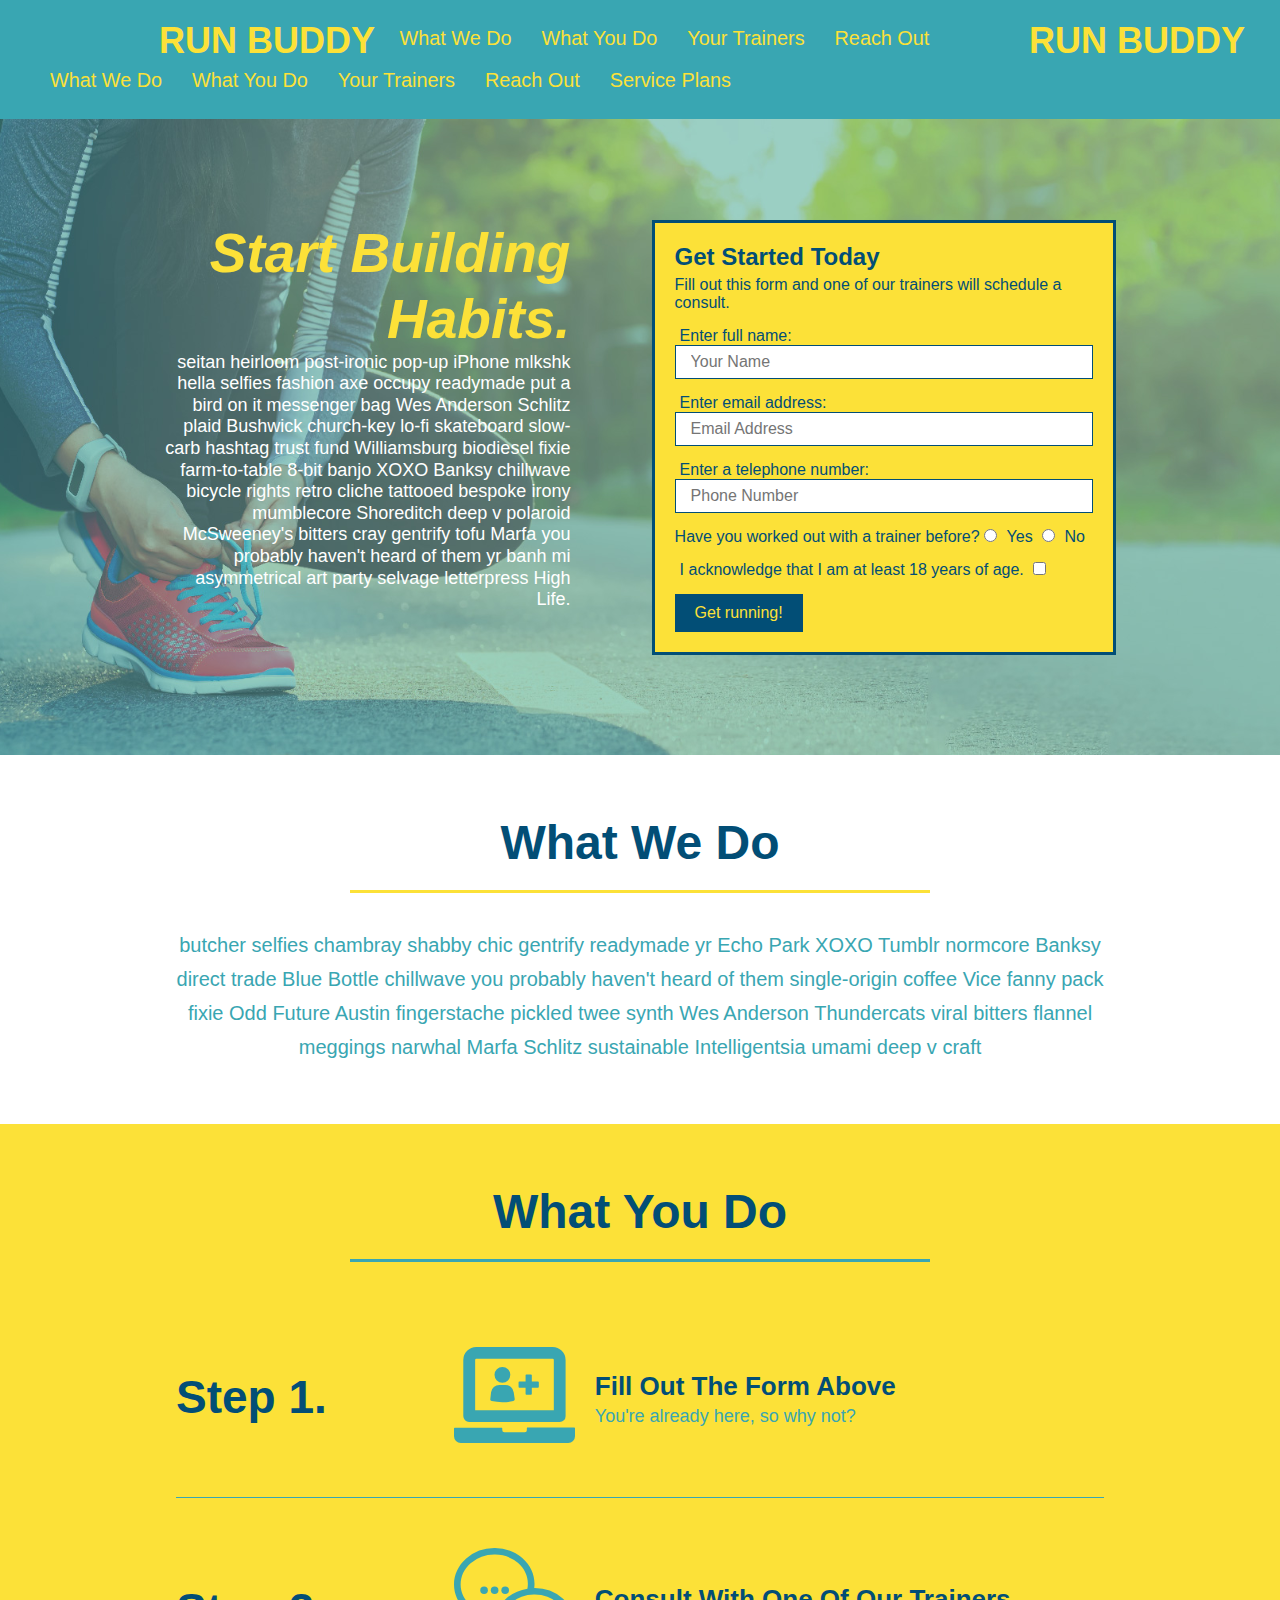
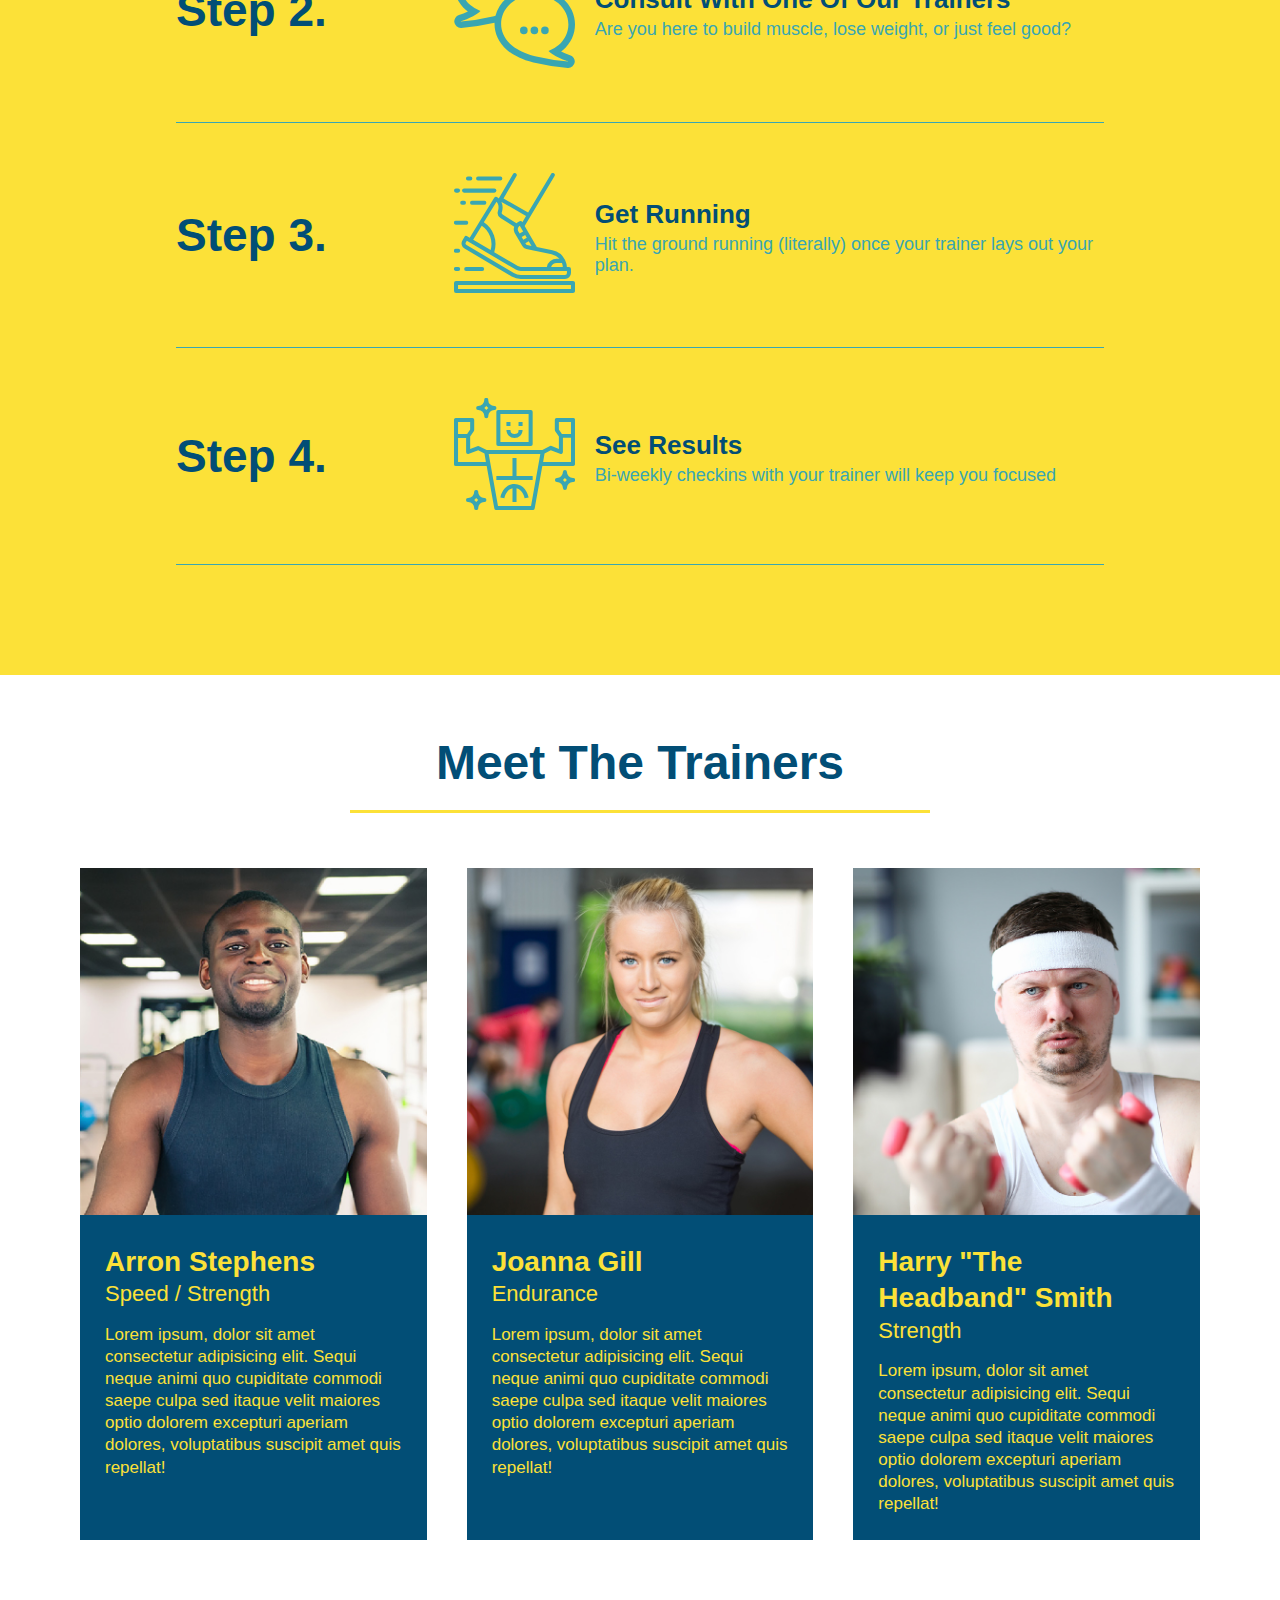
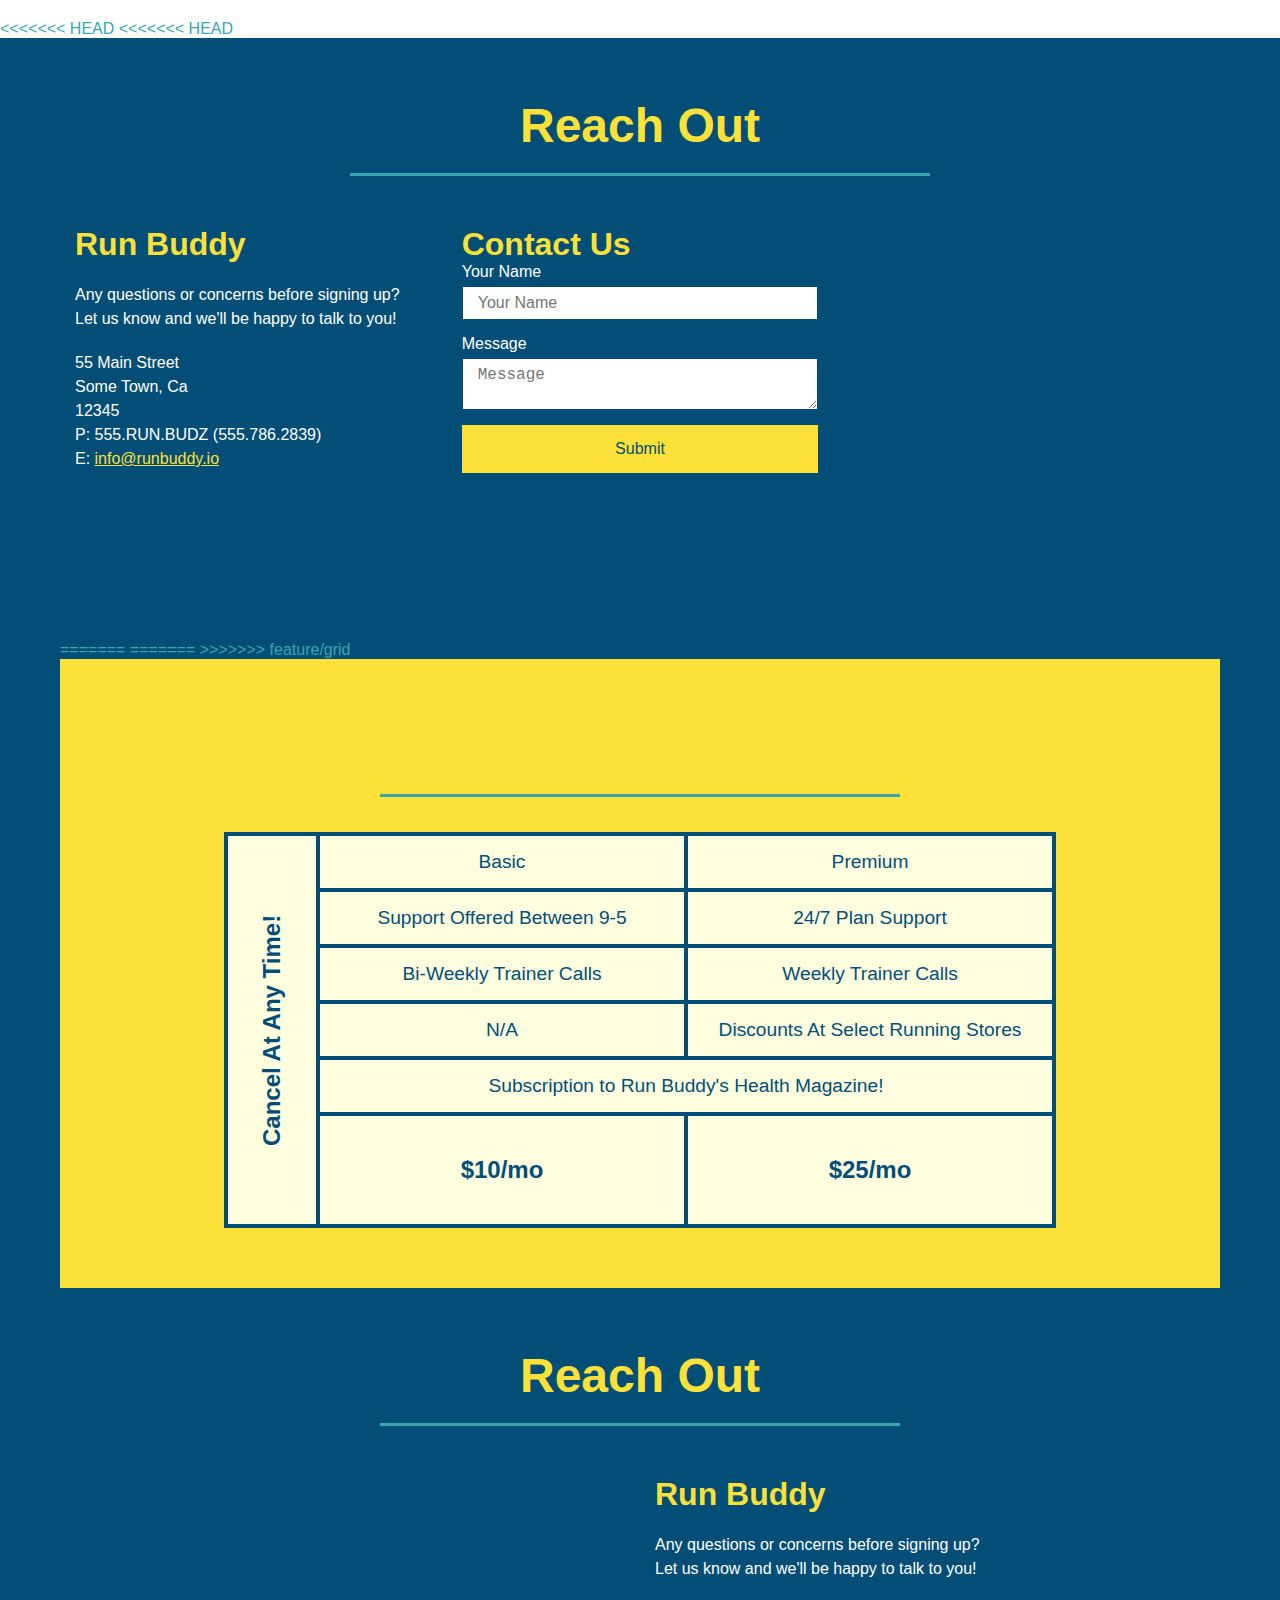
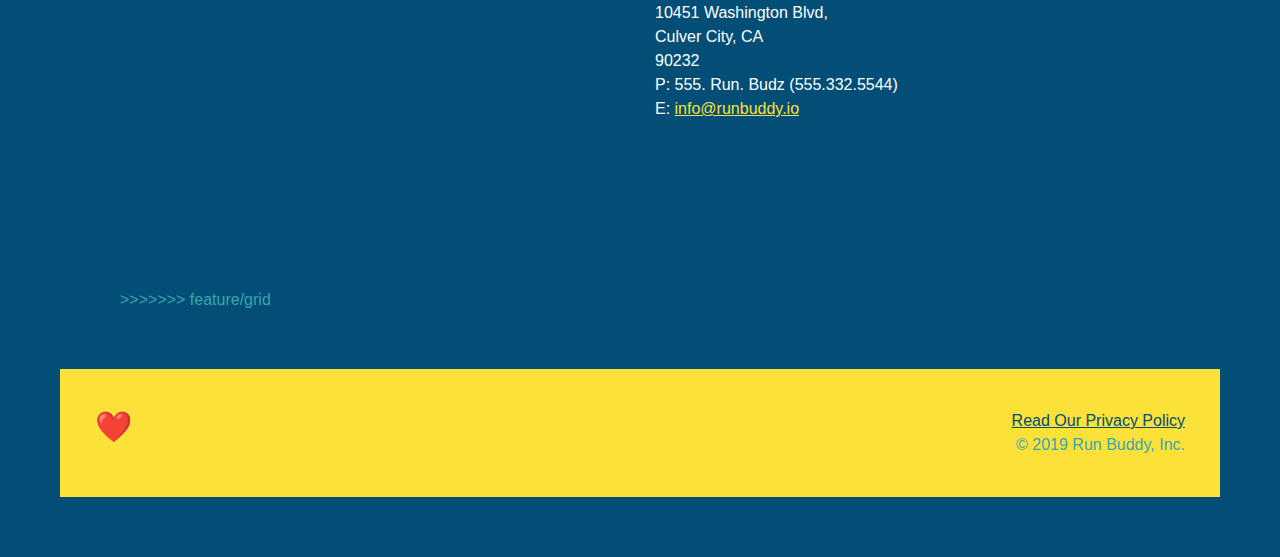
==== commit 6354fb81: "grid" ====
--- a/index.html
+++ b/index.html
@@ -1,15 +1,36 @@
 <!DOCTYPE html>
 <html lang="en">
-
-<head>
-    <meta charset="UTF-8"/>
+  <head>
+    <meta charset="UTF-8" />
+    <meta name="viewport" content="width=device-width, initial-scale=1.0" />
+    <link rel="stylesheet" href="./assets/css/style.css">
     <title>Run Buddy</title>
-    <link rel="stylesheet" type="text/css" href="./assets/css/style.css"/>
-</head>
-
-<body>
-<!--navigation-->
+  </head>
+  <body>
+    <!-- navigation tags - block level element -->
     <header>
+<<<<<<< HEAD
+      <h1>
+        <a href="/">RUN BUDDY</a>
+      </h1>
+      <nav>
+        <ul>
+          <li>
+            <a href="#what-we-do">What We Do</a>
+          </li>
+          <li>
+            <a href="#what-you-do">What You Do</a>
+          </li>
+          <li>
+            <a href="#your-trainers">Your Trainers</a>
+          </li>
+          <li>
+            <a href="#reach-out">Reach Out</a>
+          </li>
+          
+        </ul>
+      </nav>
+=======
         <h1><a href="/">RUN BUDDY</a></h1>
     
         <nav>
@@ -32,120 +53,218 @@
                 </li>
             </ul>
         </nav>
+>>>>>>> feature/grid
     </header>
-
-<!--hero/jumbotron-->
+    <!-- end navigation -->
+
+    <!-- hero/jumbotron -->
     <section class="hero">
-        <div class="hero-form">
-            <h3>Get Started Today!</h3>
-            <p>Fill out this form and one of our trainers will schedule a consult</p>
+      <div class="hero-cta">
+        <h2>Start Building Habits.</h2>
+        <p>
+          seitan heirloom post-ironic pop-up iPhone mlkshk hella selfies fashion axe occupy readymade put a bird on it
+          messenger bag Wes Anderson Schlitz plaid Bushwick church-key lo-fi skateboard slow-carb hashtag trust fund
+          Williamsburg biodiesel fixie farm-to-table 8-bit banjo XOXO Banksy chillwave bicycle rights retro cliche
+          tattooed bespoke irony mumblecore Shoreditch deep v polaroid McSweeney's bitters cray gentrify tofu Marfa you
+          probably haven't heard of them yr banh mi asymmetrical art party selvage letterpress High Life.
+        </p>
+      </div>
+
+      <div class="hero-form">
+        <h3>Get Started Today</h3>
+        <p>Fill out this form and one of our trainers will schedule a consult.</p>
+        <form>
+          <label for="name">Enter full name:</label>
+          <input type="text" placeholder="Your Name" id="name" name="name" class="form-input" />
+          <label for="email">Enter email address:</label>
+          <input type="email" placeholder="Email Address" id="email" name="email" class="form-input" />
+          <label for="phone">Enter a telephone number:</label>
+          <input type="tel" placeholder="Phone Number" name="phone" id="phone" class="form-input" />
+          <p>
+            Have you worked out with a trainer before? 
+            <input type="radio" name="trainer-confirm" id="trainer-yes" />
+            <label for="trainer-yes">Yes</label>
+            <input type="radio" name="trainer-confirm" id="trainer-no"/>
+            <label for="trainer-no">No</label>
+          </p>
+          <p>
+            <label for="checkbox">
+              I acknowledge that I am at least 18 years of age.
+            </label>
+            <input type="checkbox" name="checkpoint1" id="checkbox" />
+          </p>
+          <button type="submit">
+            Get running!
+          </button>
+        </form>
+      </div>
+    </section>
+    <!-- end header -->
+
+    <!-- "what we do" start - <section> -->
+    <section id="what-we-do" class="intro">
+      <div class="flex-row">
+        <h2 class="section-title primary-border">
+          What We Do
+        </h2>
+      </div>
+      <div class="flex-row">
+        <p>
+          butcher selfies chambray shabby chic gentrify readymade yr Echo Park XOXO Tumblr normcore Banksy direct trade  Blue Bottle chillwave you probably haven't heard of them single-origin coffee Vice fanny pack fixie Odd Future Austin fingerstache pickled twee synth Wes Anderson Thundercats viral bitters flannel meggings narwhal Marfa Schlitz sustainable Intelligentsia umami deep v craft
+        </p>
+      </div>
+    </section>
+    <!-- end "what we do" -->
+
+    <!-- "what you do" start -->
+    <section id="what-you-do" class="steps">
+      <div class="flex-row">
+        <h2 class="section-title secondary-border">
+          What You Do
+        </h2> 
+      </div>
+      <div class="step">
+        <h3>Step 1.</h3>
+        <div class="step-info">
+          <div class="step-img">
+            <img src="./assets/images/step-1.svg" alt="" />
+          </div>
+          <div class="step-text">
+            <h4>Fill Out The Form Above</h4>
+            <p>You're already here, so why not?</p>
+          </div>
+        </div>
+      </div>
+      <div class="step">
+        <h3>Step 2.</h3>
+        <div class="step-info">
+          <div class="step-img">
+            <img src="./assets/images/step-2.svg" alt="" />
+          </div>
+          <div class="step-text">
+            <h4>Consult With One Of Our Trainers</h4>
+            <p>Are you here to build muscle, lose weight, or just feel good?</p>
+          </div>
+        </div>
+      </div>
+      <div class="step">
+        <h3>Step 3.</h3>
+        <div class="step-info">
+          <div class="step-img">
+            <img src="./assets/images/step-3.svg" alt="" />
+          </div>
+          <div class="step-text">
+            <h4>Get Running</h4>
+            <p>Hit the ground running (literally) once your trainer lays out your plan.</p>
+          </div>
+        </div>
+      </div>
+      <div class="step">
+        <h3>Step 4.</h3>
+        <div class="step-info">
+          <div class="step-img">
+            <img src="./assets/images/step-4.svg" alt="" />
+          </div>
+          <div class="step-text">
+            <h4>See Results</h4>
+            <p>Bi-weekly checkins with your trainer will keep you focused</p>
+          </div>
+        </div>
+      </div>
+    </section>
+    <!-- "what you do" end -->
+
+    <!-- "meet the trainers" start -->
+    <section id="your-trainers">
+      <div class="flex-row">
+        <h2 class="section-title primary-border">
+          Meet The Trainers
+        </h2>
+      </div>
+
+      <div class="trainers">
+        <article class="trainer">
+          <img src="./assets/images/trainer-1.jpg" alt="Arron Stephens in his workout clothes, ready to pump iron" />
+          <div class="trainer-bio">
+            <h3 class="trainer-name">Arron Stephens</h3>
+            <h4 class="trainer-role">Speed / Strength</h4>
+            <p>Lorem ipsum, dolor sit amet consectetur adipisicing elit. Sequi neque animi quo cupiditate commodi saepe culpa sed itaque velit maiores optio dolorem excepturi aperiam dolores, voluptatibus suscipit amet quis repellat!</p>
+          </div>
+        </article>
+
+        <article class="trainer">
+          <img src="./assets/images/trainer-2.jpg" alt="Joanna Gill cooling off after a work out" />
+          <div class="trainer-bio">
+            <h3 class="trainer-name">Joanna Gill</h3>
+            <h4 class="trainer-role">Endurance</h4>
+            <p>Lorem ipsum, dolor sit amet consectetur adipisicing elit. Sequi neque animi quo cupiditate commodi saepe culpa sed itaque velit maiores optio dolorem excepturi aperiam dolores, voluptatibus suscipit amet quis repellat!</p>
+            </div>
+          </article>
+
+        <article class="trainer">
+          <img src="./assets/images/trainer-3.jpg" alt="Harry Smith wearing a headband and lifting comically small pink weights" />
+          <div class="trainer-bio">
+            <h3 class="trainer-name">Harry "The Headband" Smith</h3>
+            <h4 class="trainer-role">Strength</h4>
+            <p>Lorem ipsum, dolor sit amet consectetur adipisicing elit. Sequi neque animi quo cupiditate commodi saepe culpa sed itaque velit maiores optio dolorem excepturi aperiam dolores, voluptatibus suscipit amet quis repellat!</p>
+          </div>
+        </article>
+      </div>
+    </section>
+    <!-- "meet the trainers" end -->
+
+<<<<<<< HEAD
+<<<<<<< HEAD
+    <!-- "reach out" start -->
+    <section id="reach-out" class="contact">
+      <div class="flex-row">
+        <h2 class="section-title secondary-border">
+          Reach Out
+        </h2>
+      </div>
+
+      <div class="contact-info">
+        <div>
+          <h3>Run Buddy</h3>
+          <p>
+            Any questions or concerns before signing up? 
+            <br/>
+            Let us know and we'll be happy to talk to you!
+          </p>
+
+          <address>
+            55 Main Street <br/>
+            Some Town, Ca <br/>
+            12345<br/>
+            P: 555.RUN.BUDZ (555.786.2839)<br/>
+            E: <a href="mailto:info@runbuddy.io">info@runbuddy.io</a>
+          </address>
+          
+        </div>
+
+        <div class="contact-form">
+          <h3>Contact Us</h3>
+          <form>
+            <label for="contact-name">Your Name</label>
+            <input type="text" id="contact-name" placeholder="Your Name" />
         
-            <!--add form elements-->
-            <form>
-                <div class="form-input">
-                    <label for="name">Enter Full Name:</label>
-                    <input type="text" placeholder="Your Name" name="name" id="name"/>
-                    <label for="email">Enter email address:</label>
-                    <input type="email" placeholder="Email Address" name="email" id="email"/>
-                    <label for="phone">Enter a telephone number:</label>
-                    <input type="tel" placeholder="Phone Number" name="phone" id="phone"/>
-                </div>    
-                <p>
-                 Have you worked out with a trainer before?
-                <input type="radio" name="trainer-confirm" id="trainer-yes"/>
-                <label for="trainer-yes">Yes</label>
-                <input type="radio" name="trainer-confirm" id="trainer-no"/>
-                <label for="trainer-no">No</label>
-                    
-                <p>   
-                <label for="checkbox">
-                I acknowledge that I am at least 18 years of acknowledge
-                </label>
-                <input type="checkbox" name="age-confirm" id="checkbox"/>
-                </p>
-                
-                <button type="submit">
-                    Get running!
-                </button>
-                </div>
-            </form>
-        </div>       
-    </section>
-
-<!--WWD section-->
-    <section id="what-we-do" class="intro">
-        <h2 class="section-title primary-border">What We Do</h2>
-        <p>butchere selfies chambray shabby chic gentrify readymeade ye Echo Parck XOXO</p>
-    </section>
-
-    <!--WYD section-->
-    <section id="what-you-do" class="steps">
-        <h2 class="section-title secondary border">What You Do</h2>
+            <label for="contact-message">Message</label>
+            <textarea id="contact-message" placeholder="Message"></textarea>
         
-        <div>
-        <!--insert image element-->
-            <img src="./assets/images/step-1.svg" alt="" />
-            <h3>Step 1: <span>Fill Out the form above.</span></h3>
-            <p>you're already here, so why not?</p>
-        </div>
-
-        <div>
-            <img src="./assets/images/step-2.svg" alt="" />
-            <h3>Step 2: <span>Consult with One of Out Trainers.</span></h3>
-            <p>Are you here to build muscle, lose weight, or just feel good?</p>
-        </div>
-
-        <div>
-            <img src="./assets/images/step-3.svg" alt="" />
-            <h3>Step 3: <span>Get Running.</span></h3>
-            <p>Hit the ground running (literally) once yuor trainer lays out pl</p>
-        </div>
-
-        <div>
-            <img src="./assets/images/step-4.svg" alt="" />
-            <h3>Step 4: <span>See Results.</span></h3>
-            <p>Bi-weekly checkins with your trainer will keep you focused</p>
-        </div>
-    </section>
-
-<!--MTT section-->
-    <section id="your-trainers" class="trainers">
-        <h2 class="section-title primary-border">Meet The Trainers</h2>
+            <button type="submit">Submit</button>
+          </form>
+        </div>
         
-        <article class="trainer">
-            <img src="./assets/images/trainer-1.jpg" alt="Arron Stephens in his workout clothes, ready to pump iron>" />
-            <div class="trainer-bio text-left">
-                <h3>Arron Stephens</h3>
-                <h4>Speed / Strength</h4>
-                <p>Lorem ipsum, dolor sit amet consectetur adipisicing elit. Sint quasi modi placeat accusamus ut quo non, et nostrum exercitationem odio, commodi perspiciatis repellat obcaecati pariatur vero, optio veritatis labore quis.
-                </p>
-            </div>
-        </article>
-    
-<!--adding second trainer bio-->
-        <article class="trainer">
-            <div class="trainer-bio text-right">
-                <h3>Joanna Gill</h3>
-                <h4>Endurance</h4>
-                <p>Lorem ipsum, dolor sit amet consectetur adipisicing elit. Sint quasi modi placeat accusamus ut quo non, et nostrum exercitationem odio, commodi perspiciatis repellat obcaecati pariatur vero, optio veritatis labore quis.
-                </p>
-            </div>
-            <img src="./assets/images/trainer-2.jpg" alt="Joanna Gill cooling off after a workout" />
-        </article>
-
-<!--adding third trainer bio-->
-        <article class="trainer">
-            <img src="./assets/images/trainer-3.jpg" alt="Harry Smith wearing a headband and lifting comically small pink weights">" />
-            <div class="trainer-bio text-left">
-                <h3>Harry "the Headband" Smith</h3>
-                <h4>Strength</h4>
-                <p>Lorem ipsum, dolor sit amet consectetur adipisicing elit. Sint quasi modi placeat accusamus ut quo non, et nostrum exercitationem odio, commodi perspiciatis repellat obcaecati pariatur vero, optio veritatis labore quis.
-                </p>
-            </div>
-        </article>
-    </section>
-
+        <iframe
+          src="https://www.google.com/maps/embed?pb=!1m14!1m12!1m3!1d12182.30520634488!2d-74.0652613!3d40.2407219!2m3!1f0!2f0!3f0!3m2!1i1024!2i768!4f13.1!5e0!3m2!1sen!2sus!4v1561060983193!5m2!1sen!2sus"
+          frameborder="0" style="border:0" allowfullscreen>
+        </iframe>
+      </div>
+=======
+<!--Reach Out section-->
+=======
 <!--adding service-plans grid-->
+>>>>>>> feature/grid
     <section id="service-plans" class="services">
         <h2 class="section-title secondary-border">Our Service Plans</h2>
             <div class="service-grid-wrapper">
@@ -225,16 +344,18 @@
                 </address>
                 </div>
             </div>
-    </section>
-</body>
-
-    <!--footer-->
+>>>>>>> feature/grid
+    </section>
+    <!-- "reach out" end -->
+
+    <!-- footer -->
     <footer>
-        <h2>❤️️Made with love by Run-Bunny.</h2>
-            <div>
-                <a href="./privacy-policy.html">Read Our Privacy Policy</a><br />
-                &copy; 2019 Run Buddy, Inc.
-            </div>
+      <h2>❤️ Made with love by Run Buddy.</h2>
+      <div>
+        <a href="./privacy-policy.html">Read Our Privacy Policy</a><br/>
+        &copy; 2019 Run Buddy, Inc.
+      </div>
     </footer>
-
+    <!-- footer end -->
+  </body>
 </html>--- a/assets/css/style.css
+++ b/assets/css/style.css
@@ -1,275 +1,286 @@
 * {
-    margin: 0;
-    padding: 0;
-    box-sizing: border-box;
-  }
-  
-  body {
-    /* more on this crazy alphanumerical value in a minute! */
-    color: #39a6b2;
-    font-family: Helvetica, Arial, sans-serif;
-  }
-  
-  /* apply styles to <header> */
-  header {
-    padding: 20px 35px;
-    background-color: #39a6b2;
-  }
-  
-  header h1 {
-    font-weight: bold;
-    font-size: 36px;
-    color: #fce138;
-    margin: 0;
-    display: inline;
-  }
-  header a {
-    text-decoration: none;
-    color: #fce138;
-  }
-  
-  header nav {
-    float: right;
-    margin: 7px 0;
-  }
-  
-  header nav ul li {
-    display: inline;
-  }
-  
-  header nav ul li a {
-    margin: 0 30px;
-    font-weight: lighter;
-    font-size: 22px;
-  }
-  
-  footer {
-    background: #fce138;
-    width: 100%;
-    padding: 40px 35px;
-  }
-  
-  footer h2 {
-    display: inline;
-    color: #024e76;
-    font-size: 30px;
-    margin: 0;
-  }
-  
-  footer div {
-    float: right;
-    line-height: 1.5;
-    text-align: right;
-  }
-  
-  footer a {
-    color: #024e76;
-  }
-  
-  section {
-    padding: 60px;
-  }
-  
-  /* Hero Style Start */
-  .hero {
-    background-image: url('../images/hero-bg.jpg');
-    height: 600px;
-    background-size: cover;
-    background-position: center;
-    position: relative;
-  }
-   
-  .hero-form {
-    border: 3px solid #024e76;
-    background-color: #fce138;
-    padding: 20px;
-    width: 500px;
-    color: #024e76;
-    position: absolute;
-    bottom: 120px;
-    right: 140px;
-  }
-  
-  .hero-form h3 {
-    font-size: 24px;
-    margin: 0;
-  }
-  .hero-form p {
-    margin: 5px 0 15px 0;
-  }
-  
-  .form-input {
-    border: 1px solid #024e76;
-    display: block;
-    padding: 7px 15px;
-    font-size: 16px;
-    color: #024e76;
-    width: 100%;
-    margin-bottom: 15px;
-  }
-  
-  .hero-form label {
-    margin: 0 5px;
-  }
-  
-  .hero-form button {
-    color: #fce138;
-    background-color: #024e76;
-    border: none;
-    padding: 10px 20px;
-    font-size: 16px;
-  }
-  /* Hero Style End ========================================*/
-
-  .intro {
-      text-align: center;
-  }
-
-  .intro p {
-      line-height: 1.7;
-      color: #39a6b2;
-      width: 80%;
-      font-size: 20px;
-      margin: 0 auto;
-  }
-
-  .steps {
-      text-align: center;
-      background: #fce138;
-  }
-
-  .section-title {
-      font-size: 55px;
-      color: #024e76;
-      margin-bottom: 35px;
-      padding: 0 100px 20px 100px;
-      display: inline-block;
-      border-bottom: 3px solid;
-  }
-
-  .primary-border {
-      border-color: #fce138;
-  }
-
-  .secondary-border {
-      border-color: #39a6b2;
-  }
-
-  .steps div {
-      margin-bottom: 80px;
-  }
-
-  .steps img {
-      width: 15%;
-      margin: 10px 0;
-  }
-
-  .steps h3 {
-      color: #024e76;
-      font-size: 46px;
-      margin-top: 10px;
-  }
-
-  .steps p {
-      color: #39a6b2;
-      font-size: 23px;
-  }
-
-  .steps span {
-      font-size: 38px;
-  }
-
-  .trainer {
-      width: 900px;
-      margin: 0 auto 30px auto;
-      background: #024e76;
-      color: #fce138;
-      overflow: auto;
-  }
-
-  .trainers {
-      text-align: center;
-  }
-
-  .trainer img {
-      width: 35%;
-      float: left;
-  }
-
-  .trainer-bio {
-      padding: 35px;
-      float: left;
-      width: 65%;
-  }
-
-  .text-left {
-      text-align: left;
-  }
-
-  .text-right {
-      text-align: right;
-  }
-
-  .trainer-bio h3 {
-      font-size: 32px;
-      margin-bottom: 8px;
-  }
-
-  .trainer-bio h4 {
-      font-weight: lighter;
-      font-size: 26px;
-      margin-bottom: 25px;
-  }
-
-  .trainer-bio p {
-      font-size: 17px;
-      line-height: 1.3;
-  }
-
-  /* style Reach Out */
-  
-  .contact {
-    text-align: center;
-    width: 900px;
-    margin: 0 auto 30px auto;
-    background: #024e76;
-  }
-  
-  .contact h2 {
-    color: #fce138;
-  }
-
-  .contact-info iframe {
-      width: 400px;
-      height: 400px;
-  }
-
-  .contact-info div {
-      width: 410px;
-      display: inline-block;
-      vertical-align: top;
-      text-align: left;
-      margin: 30px 0 0 60px;
-      color: white;
-  }
-
-  .contact-info h3 {
-      color: #fce138;
-      font-size: 32px;
-  }
-
-  .contact-info p, .contact-info address {
-      margin: 20px 0;
-      line-height: 1.5;
-      font-size: 20px;
-      font-style: normal;
-  }
-
-  .contact-info a {
-      color: #fce138;
-  }
-
-  /* SERVICE STYLES BEGIN */
+  box-sizing: border-box;
+  margin: 0;
+  padding: 0;
+}
+
+body {
+  color: #39a6b2;
+  font-family: Helvetica, Arial, sans-serif;
+}
+
+
+/* HEADER / NAV BAR STYLES START */
+
+header {
+  padding: 20px 35px;
+  background-color: #39a6b2;
+  display: flex;
+  justify-content: space-between;
+  flex-wrap: wrap;
+}
+
+header h1 {
+  font-weight: bold;
+  margin: 0;
+  font-size: 36px;
+  color: #fce138;
+}
+
+header a {
+  text-decoration: none;
+  color: #fce138;
+}
+
+header nav {
+  margin: 7px 0;
+}
+
+header nav ul {
+  display: flex;
+  flex-wrap: wrap;
+  justify-content: space-between;
+  align-items: center;
+  list-style: none;
+}
+
+header nav ul li a {
+  padding: 10px 15px;
+  font-weight: lighter;
+  font-size: 1.55vw;
+}
+
+/* HEADER / NAVBAR STYLES END */
+
+
+
+/* FOOTER STYLES START */
+footer {
+  background: #fce138;
+  padding: 40px 35px;
+  display: flex;
+  justify-content: space-between;
+  flex-wrap: wrap;
+  width: 100%;
+}
+
+footer h2 {
+  color: #024e76;
+  font-size: 30px;
+  margin: 0;
+}
+
+footer div {
+  line-height: 1.5;
+  text-align: right;
+}
+
+footer a {
+  color: #024e76;
+}
+/* END FOOTER STYLES */
+
+/* STYLE ALL SECTION TAGS */
+section {
+  padding: 60px;
+}
+
+/* HERO STYLES START */
+.hero {
+  background-image: url('../images/hero-bg.jpg');
+  background-size: cover;
+  background-position: center;
+  display: flex;
+  justify-content: center;
+  flex-wrap: wrap;
+  align-items: flex-start;
+}
+
+.hero-cta {
+  width: 35%;
+  text-align: right;
+  margin: 3.5%;
+  color: #fff;
+  font-size: 18px;
+  line-height: 1.2;
+}
+
+.hero-cta h2 {
+  font-style: italic;
+  font-size: 55px;
+  color: #fce138;
+}
+
+.hero-form {
+  border: 3px solid #024e76;
+  background-color: #fce138;
+  padding: 20px;
+  color: #024e76;
+  width: 40%;
+  margin: 3.5%;
+}
+
+.hero-form h3 {
+  font-size: 24px;
+  margin: 0;
+}
+.hero-form p {
+  margin: 5px 0 15px 0;
+}
+
+.form-input {
+  border: 1px solid #024e76;
+  display: block;
+  padding: 7px 15px;
+  font-size: 16px;
+  color: #024e76;
+  width: 100%;
+  margin-bottom: 15px; 
+}
+
+.hero-form label {
+  margin: 0 5px;
+}
+
+.hero-form button {
+  color: #fce138;
+  background-color: #024e76;
+  border: none;
+  padding: 10px 20px;
+  font-size: 16px;
+} 
+/* HERO STYLES END */
+
+
+/* SECTION TITLE STYLES START */
+.section-title {
+  font-size: 48px;
+  border-bottom: 3px solid;
+  color: #024e76;
+  padding-bottom: 20px;
+  text-align: center;
+  margin: 0 auto 35px auto;
+  width: 50%;
+}
+
+.primary-border {
+  border-color: #fce138;
+}
+
+.secondary-border {
+  border-color: #39a6b2;
+}
+/* SECTION TITLE STYLES END */
+
+/* WHAT WE DO STYLES */
+
+.intro p {
+  line-height: 1.7;
+  color: #39a6b2;
+  width: 80%;
+  margin: 0 auto;
+  font-size: 20px;
+  text-align: center;
+}
+/* WHAT YOU DO STYLES END */
+
+
+/* WHAT YOU DO STYLES START */
+.steps { 
+  background: #fce138;
+}
+
+.step {
+  margin: 50px auto;
+  padding-bottom: 50px;
+  width: 80%;
+  border-bottom: 1px solid #39a6b2;
+  display: flex;
+  flex-wrap: wrap;
+  align-items: center;
+  justify-content: space-between;
+}
+
+.step h3 {
+  color: #024e76;
+  font-size: 46px;
+  flex: 1 30%;
+}
+
+.step-info {
+  flex: 2 70%;
+  display: flex;
+  flex-wrap: wrap;
+  align-items: center;
+}
+
+.step-img {
+  flex: 1 12%;
+  margin-right: 20px;
+}
+
+.step-img img {
+  max-width: 100%;
+}
+
+.step-text {
+  flex: 12;
+}
+
+.step-text p {
+  color: #39a6b2;
+  font-size: 18px;
+}
+
+.step-text h4 {
+  font-size: 26px;
+  line-height: 1.5;
+  color: #024e76;
+}
+
+/* WHAT YOU DO STYLES END */
+
+/* MEET THE TRAINERS START */
+.trainers {
+  width: 100%;
+  margin: 0 auto;
+  display: flex;
+  flex-wrap: wrap;
+  justify-content: space-around;
+}
+
+.trainer {
+  margin: 20px;
+  flex: 1;
+  background: #024e76;
+  color: #fce138;
+}
+
+.trainer img {
+  width: 100%;
+}
+
+.trainer-bio {
+  padding: 25px;
+  line-height: 1.3;
+}
+
+.trainer-bio h3 {
+  font-size: 28px;
+}
+
+.trainer-bio h4 {
+  font-weight: lighter;
+  font-size: 22px;
+  margin-bottom: 15px;
+}
+
+.trainer-bio p {
+  font-size: 17px;
+}
+/* TRAINER STYLES END */
+
+/* SERVICE STYLES START */
 .services {
   background: #fce138; 
 }
@@ -279,14 +290,16 @@
   width: 100%;
   justify-content: center;
 }
+
 .service-grid-container {
   background: lightyellow;
   width: 80%;
   display: grid;
+  /* repeat(iterator, size) */
   grid-template-columns: 1fr repeat(2, 4fr);
   grid-template-rows: repeat(5, 1fr) 2fr;
   border: 2px solid #024e76;
-  color: #024e76;
+  color:  #024e76;
   font-size: 1.2rem;
 }
 
@@ -299,7 +312,6 @@
   text-align: center;
 }
 
-/* specific match */
 .service-grid-item.basic {
   grid-column: 2 / span 1;
 }
@@ -319,9 +331,90 @@
   font-size: 1.5rem;
   font-weight: bold;
 }
-
-
-  /* MEDIA QUERY FOR SMALLER DESKTOP SCREENS AND SMALLER */
+/* SERVICE STYLES END */
+
+/* REACH OUT STYLES START */
+.contact {
+  background: #024e76;
+}
+
+.contact h2 {
+  color: #fce138;
+}
+
+.contact-info {
+  display: flex;
+  justify-content: space-between;
+  flex-wrap: wrap;
+}
+
+.contact-info > * {
+  flex: 1;
+  margin: 15px;
+}
+
+.contact-info iframe {
+  height: 400px;
+}
+
+.contact-info div {
+  color: white;
+}
+
+.contact-info h3 {
+  color: #fce138;
+  font-size: 32px;
+}
+
+.contact-info p, .contact-info address {
+  margin: 20px 0;
+  line-height: 1.5;
+  font-size: 16px;
+  font-style: normal;
+}
+
+.contact-form input, .contact-form textarea {
+  border: 1px solid #024e76;
+  display: block;
+  padding: 7px 15px;
+  font-size: 16px;
+  color: #024e76;
+  width: 100%;
+  margin-bottom: 15px;
+  margin-top: 5px;
+}
+
+.contact-form button {
+  width: 100%;
+  border: none;
+  background: #fce138;
+  color: #024e76;
+  text-align: center;
+  padding: 15px 0;
+  font-size: 16px;
+}
+
+.contact-info a {
+  color: #fce138;
+}
+
+
+/* REACH OUT STYLES END */
+
+/* UTILITIES */
+.text-left {
+  text-align: left;
+}
+
+.text-right {
+  text-align: right;
+}
+
+.flex-row {
+  display: flex;
+}
+
+/* MEDIA QUERY FOR SMALLER DESKTOP SCREENS AND SMALLER */
 @media screen and (max-width: 980px) {
   header {
     padding-bottom: 0;
@@ -396,7 +489,7 @@
   .step-text {
     flex: 100%;  
   }
-
+  
   .service-grid-container {
     grid-template-columns: 1fr 1fr;
   }
@@ -446,4 +539,4 @@
   .contact-form {
     order: 3;
   }
-}
+}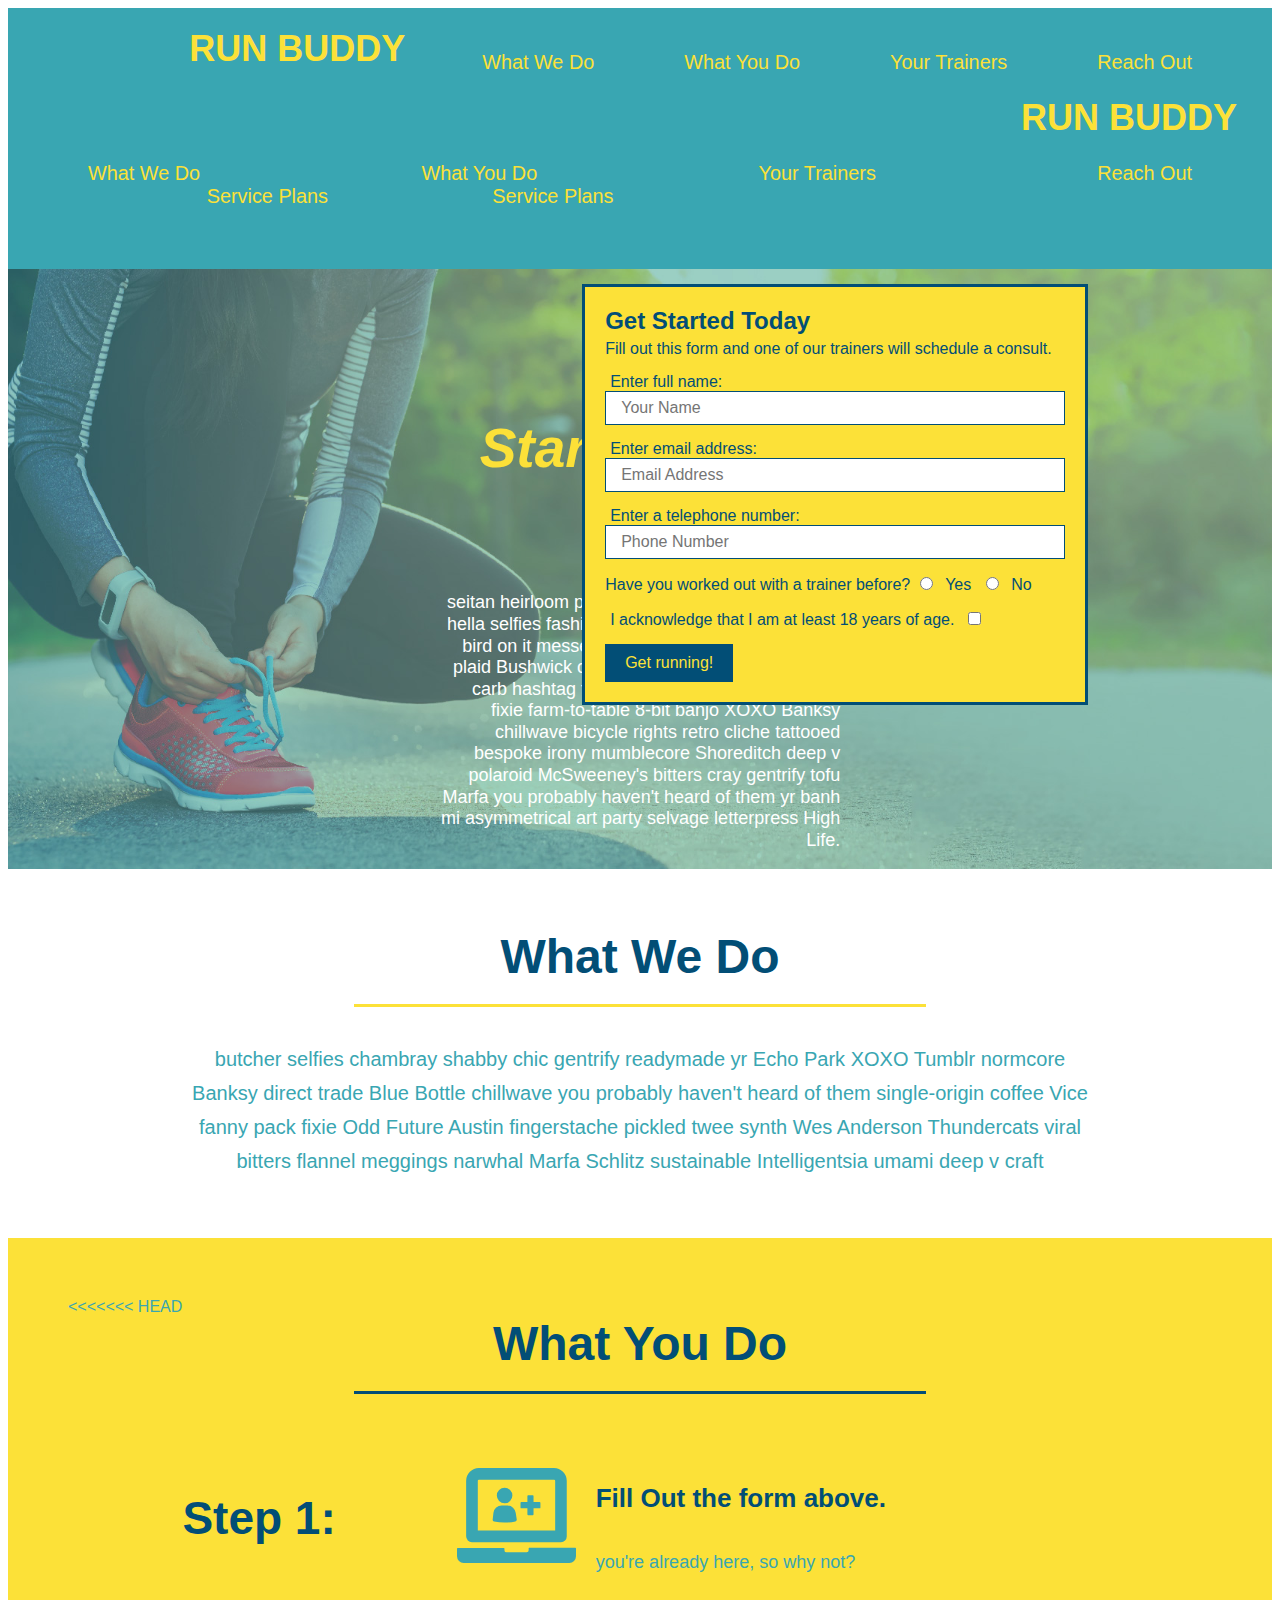
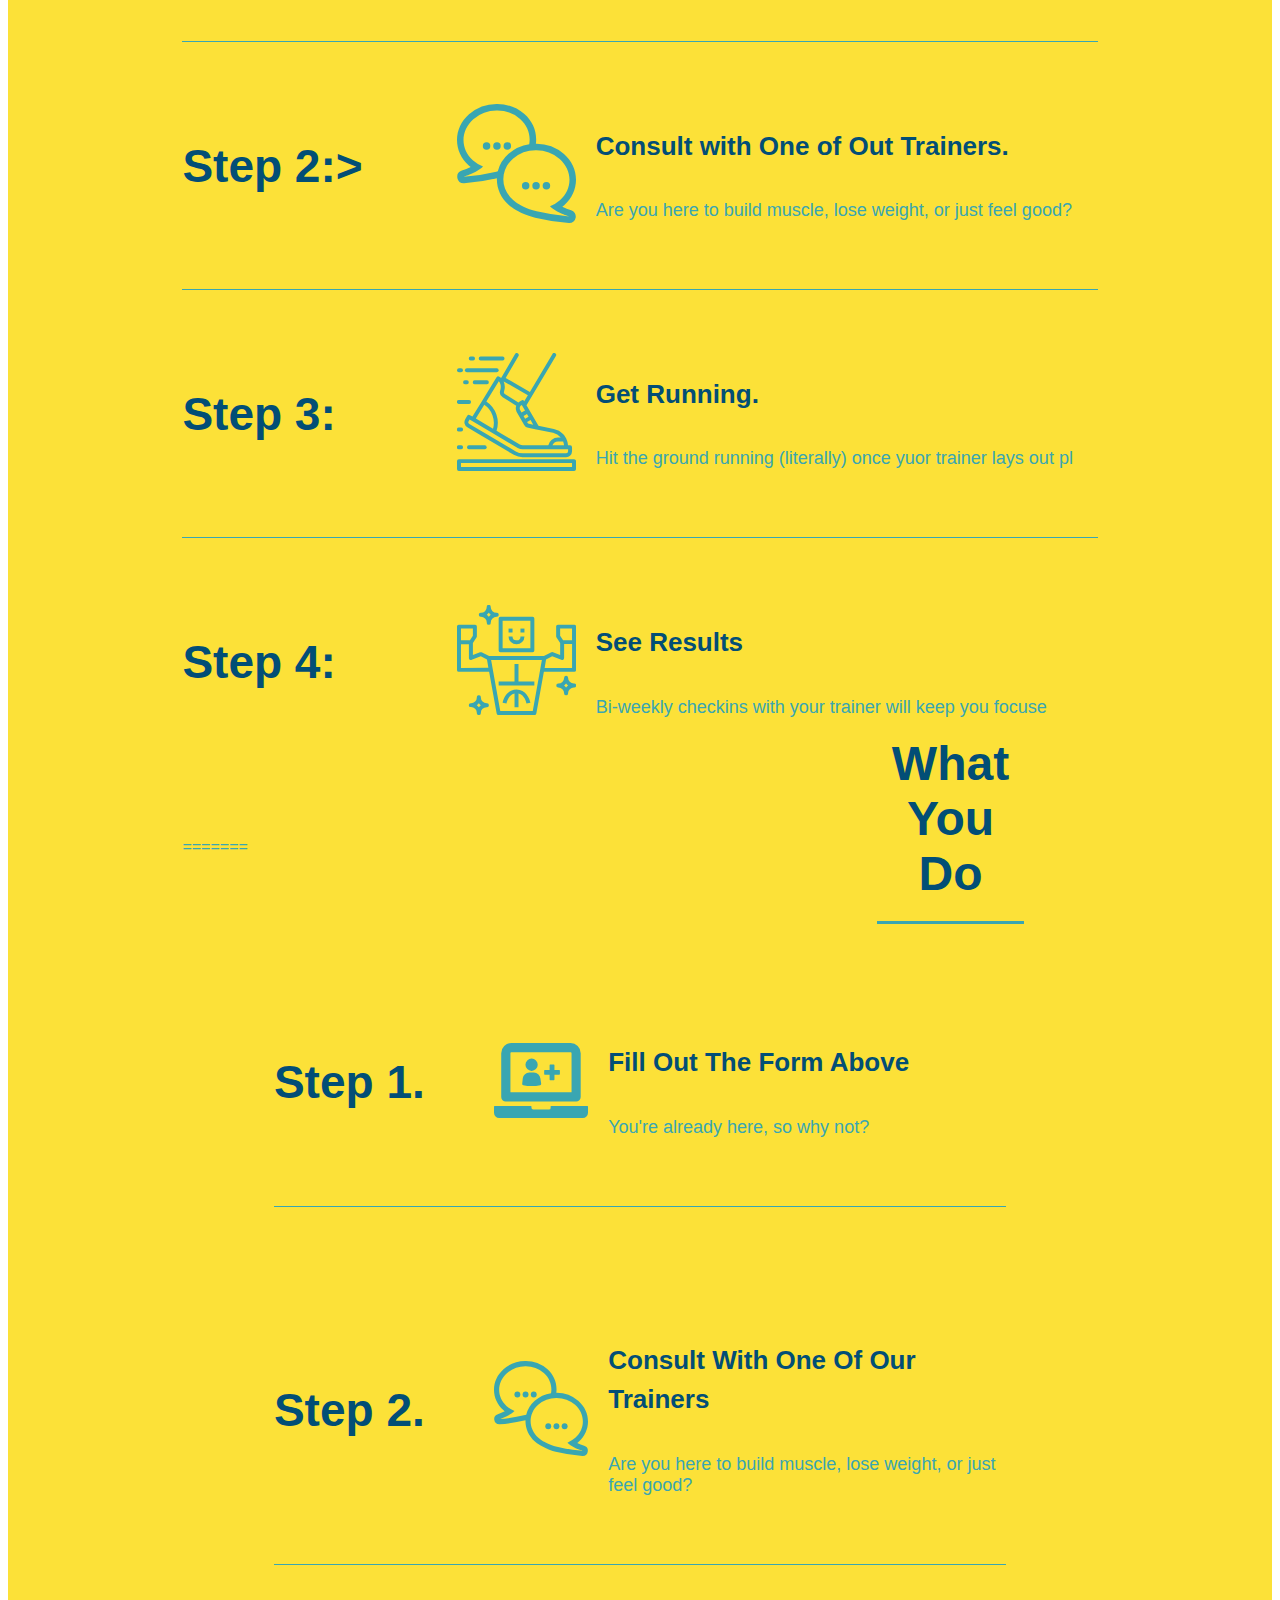
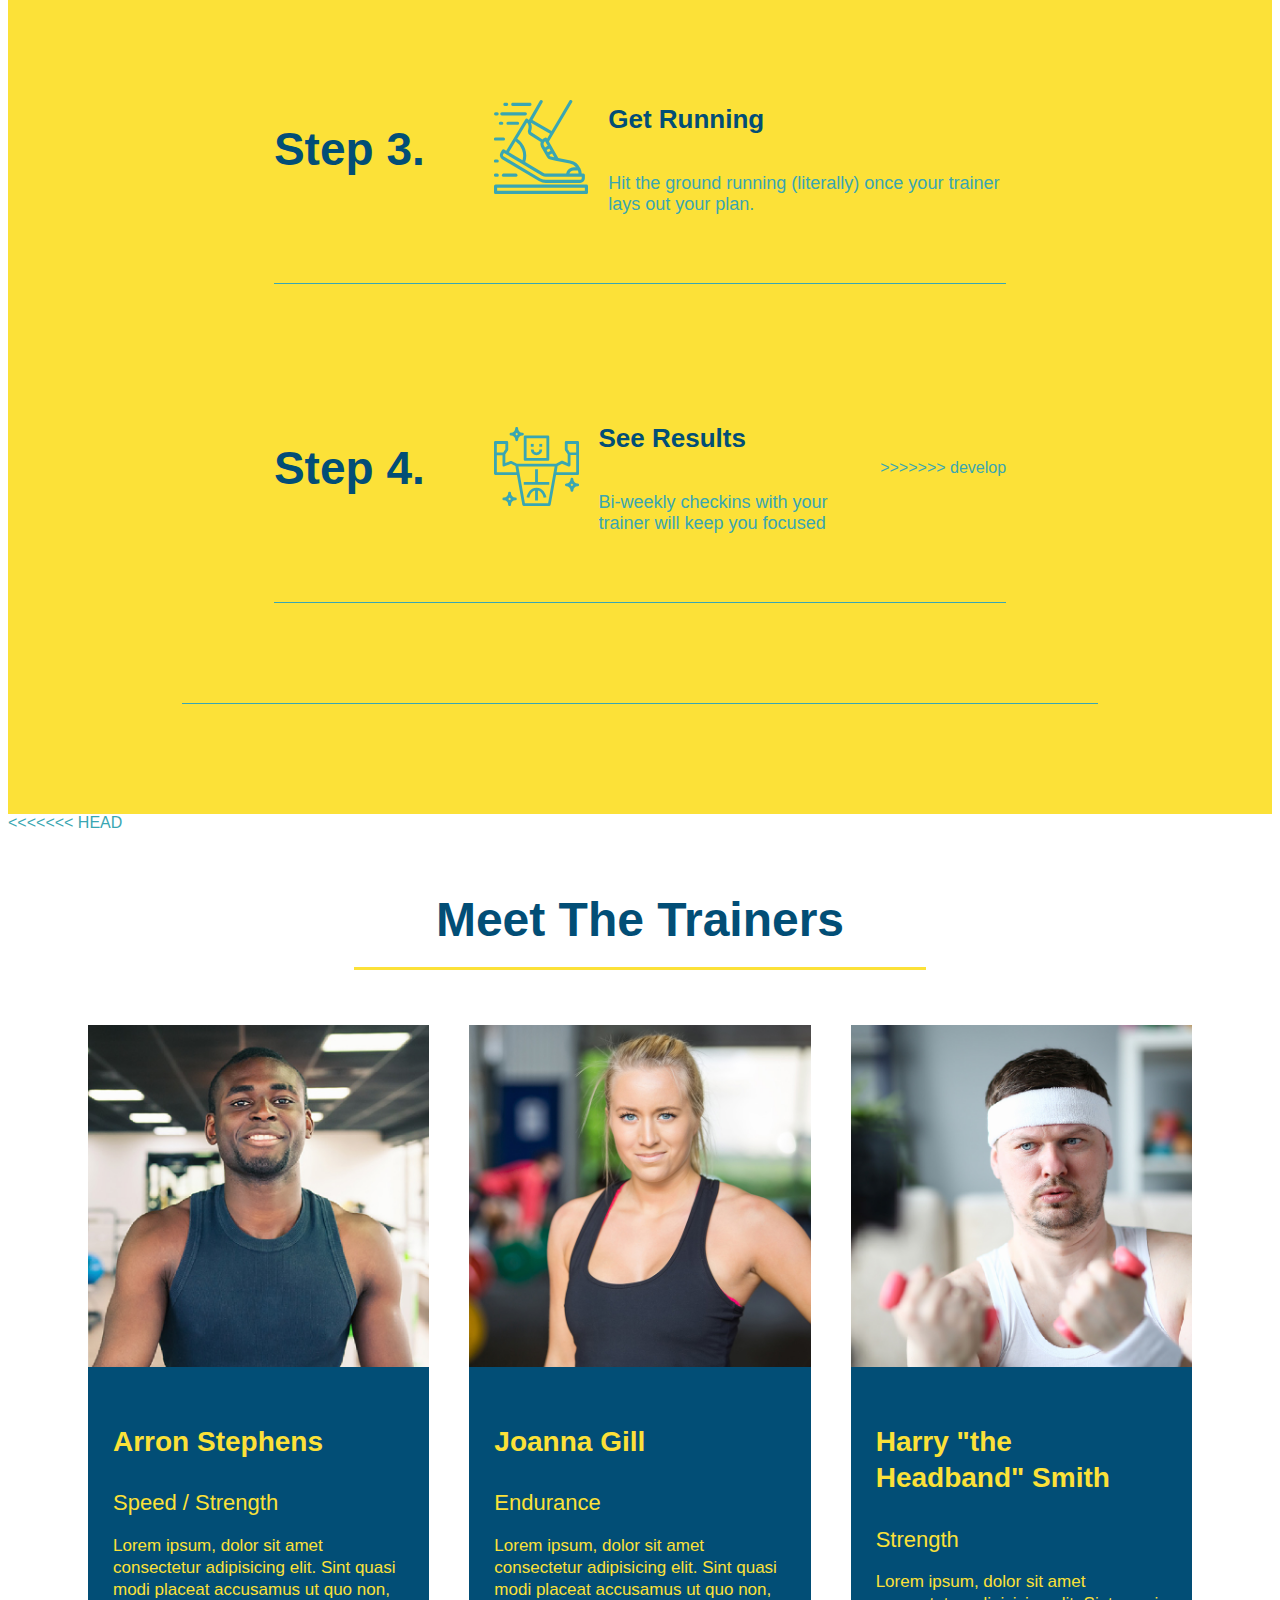
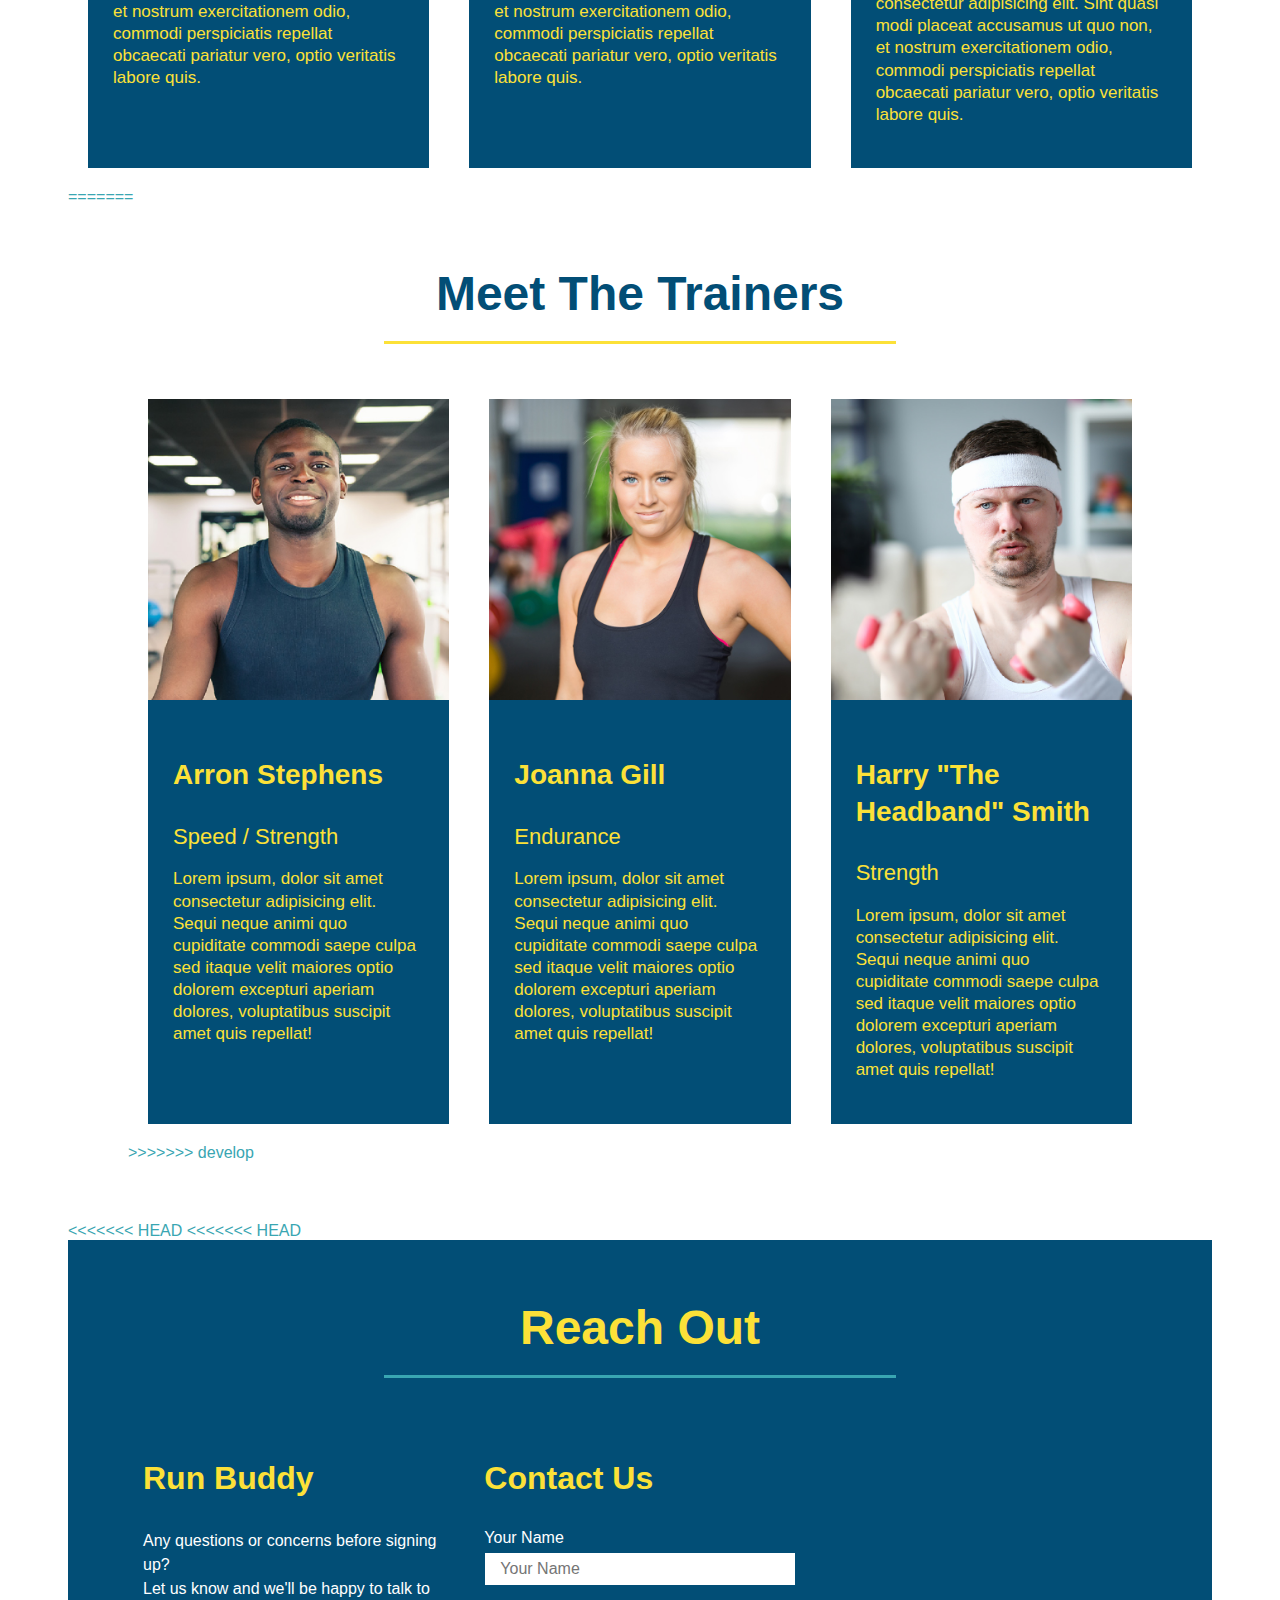
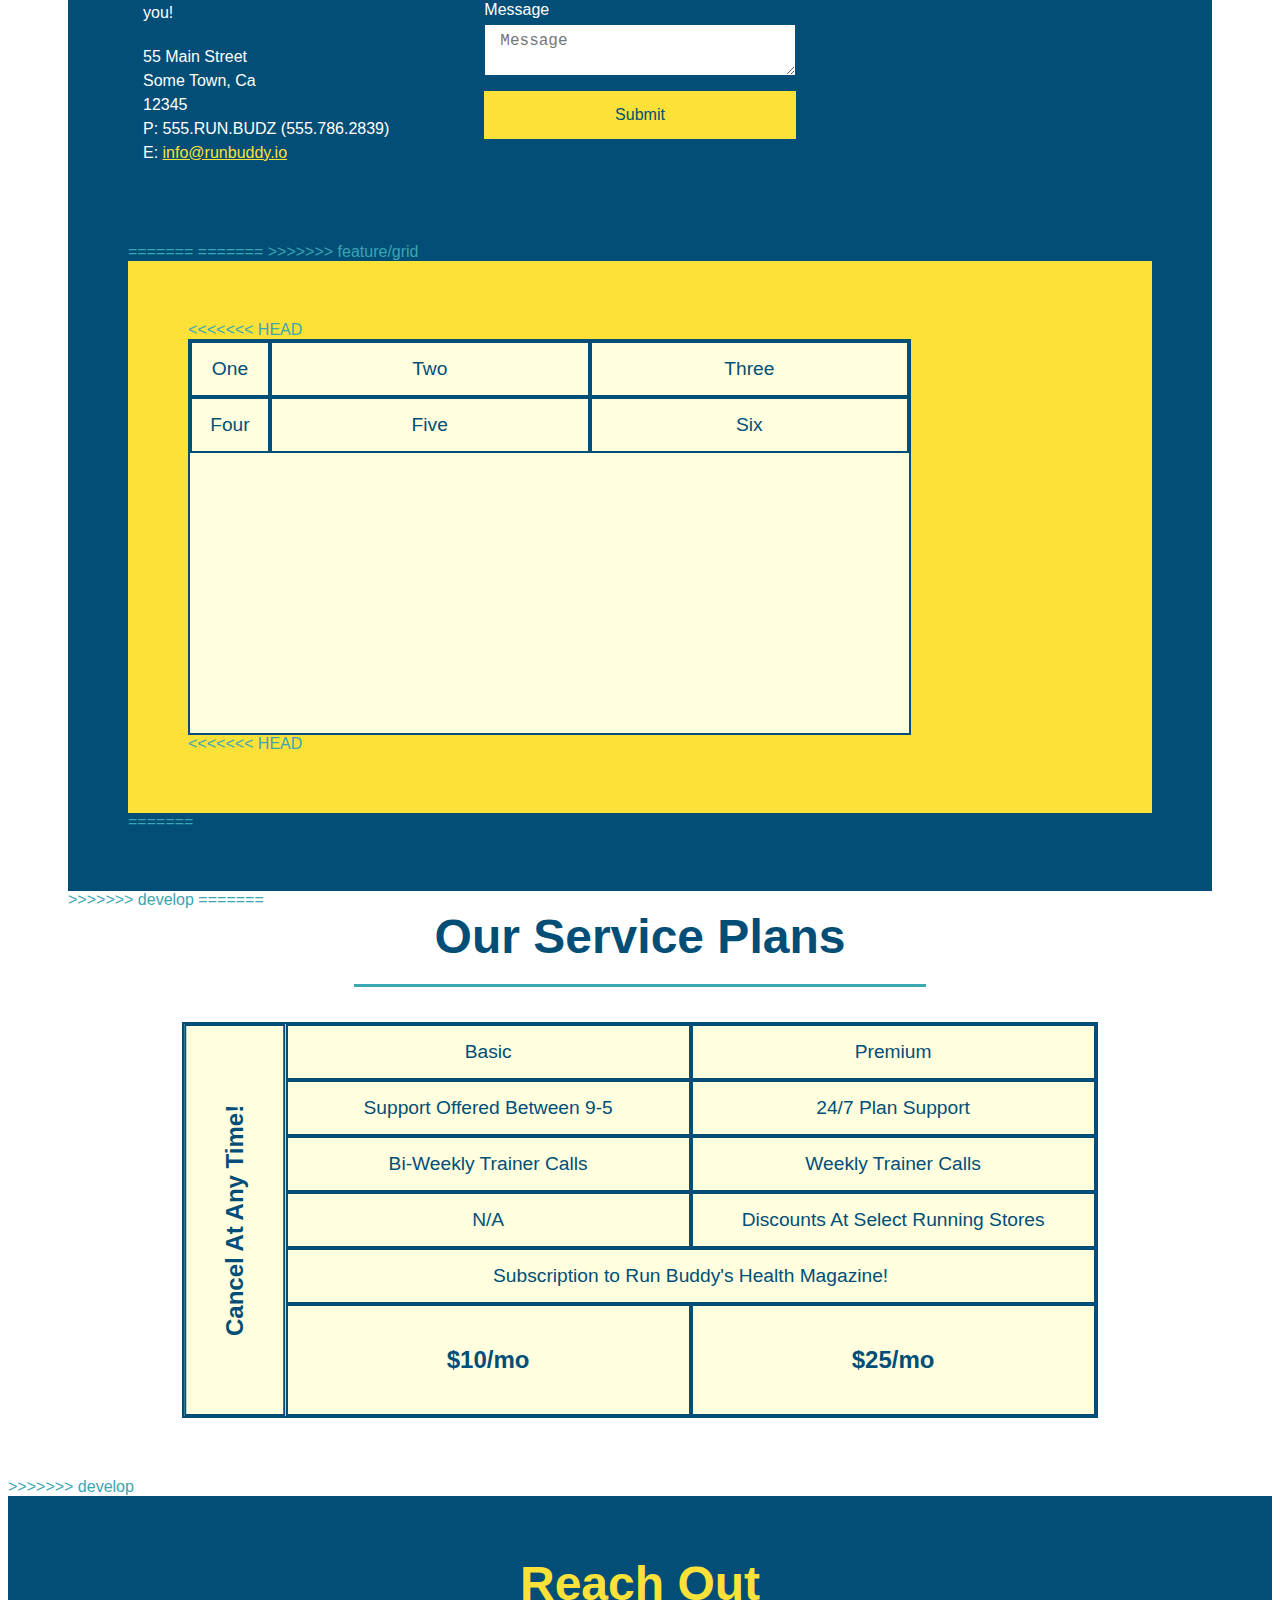
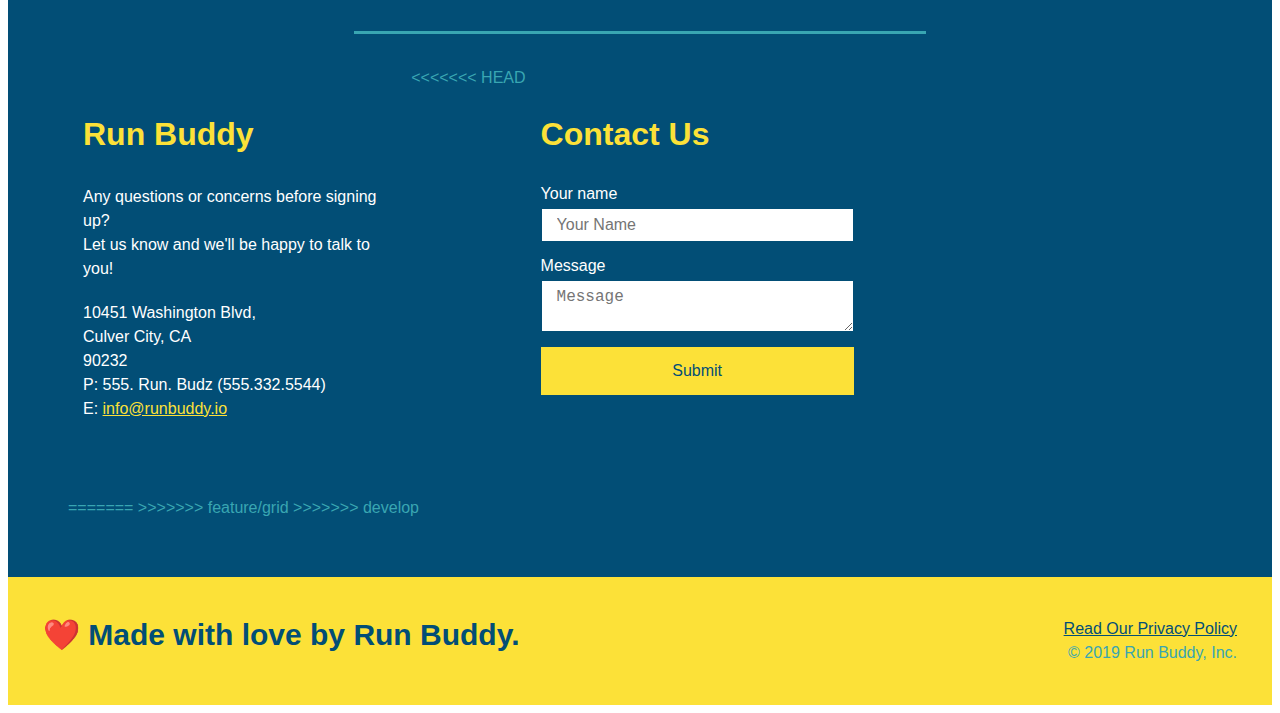
==== commit 99469e8f: "grid done" ====
--- a/index.html
+++ b/index.html
@@ -49,7 +49,11 @@
                     <a href="#Reach Out">Reach Out</a>
                 </li>
                 <li>
+<<<<<<< HEAD
+                    <a href="#service-plans">Service Plans</a>
+=======
                     <a href="#Service-Plans">Service Plans</a>
+>>>>>>> develop
                 </li>
             </ul>
         </nav>
@@ -118,6 +122,61 @@
 
     <!-- "what you do" start -->
     <section id="what-you-do" class="steps">
+<<<<<<< HEAD
+        <h2 class="section-title secondary border">What You Do</h2>
+        
+        <div class="step">
+        <!--insert image element-->
+            <h3>Step 1:</h3>
+            <div class="step-info">
+                <div class="step-img">
+                    <img src="./assets/images/step-1.svg" alt="" />
+                </div>
+                <div class="step-text">
+                    <h4>Fill Out the form above.</h4>
+                    <p>you're already here, so why not?</p>
+                </div>
+            </div> 
+        </div>
+        
+        <div class="step">
+            <h3>Step 2:></h3>
+            <div class="step-info">
+                <div class="step-img">
+                    <img src="./assets/images/step-2.svg" alt="" />
+                </div>
+                <div class="step-text">
+                    <h4>Consult with One of Out Trainers.</h4>
+                    <p>Are you here to build muscle, lose weight, or just feel good?</p>
+                </div>  
+            </div>
+        </div>
+
+        <div class="step">      
+            <h3>Step 3:</h3>
+            <div class="step-info">
+                <div class="step-img">
+                    <img src="./assets/images/step-3.svg" alt="" />
+                </div>
+                <div class="step-text">
+                    <h4>Get Running.</h4>
+                    <p>Hit the ground running (literally) once yuor trainer lays out pl</p>
+                </div>
+            </div>
+        </div>
+
+        <div class="step">      
+            <h3>Step 4:</h3>
+            <div class="step-info">
+                <div class="step-img">
+                    <img src="./assets/images/step-4.svg" alt="" />
+                </div>
+                <div class="step-text">
+                    <h4>See Results</h4>
+                    <p>Bi-weekly checkins with your trainer will keep you focuse</p>
+                </div>
+            </div>
+=======
       <div class="flex-row">
         <h2 class="section-title secondary-border">
           What You Do
@@ -169,11 +228,50 @@
             <h4>See Results</h4>
             <p>Bi-weekly checkins with your trainer will keep you focused</p>
           </div>
+>>>>>>> develop
         </div>
       </div>
     </section>
     <!-- "what you do" end -->
 
+<<<<<<< HEAD
+<!--MTT section-->
+    <section id="your-trainers">
+        <h2 class="section-title primary-border">Meet The Trainers</h2>
+        <div class="trainers">
+            <article class="trainer">
+                <img src="./assets/images/trainer-1.jpg" alt="Arron Stephens in his workout clothes, ready to pump iron>" />
+                <div class="trainer-bio">
+                    <h3 class="trainer-name">Arron Stephens</h3>
+                    <h4 class="trainer-role">Speed / Strength</h4>
+                    <p>Lorem ipsum, dolor sit amet consectetur adipisicing elit. Sint quasi modi placeat accusamus ut quo non, et nostrum exercitationem odio, commodi perspiciatis repellat obcaecati pariatur vero, optio veritatis labore quis.
+                    </p>
+                </div>
+            </article>
+    
+<!--adding second trainer bio-->
+            <article class="trainer">
+                <img src="./assets/images/trainer-2.jpg" alt="Joanna Gill cooling off after a workout" />
+                <div class="trainer-bio">
+                    <h3 class="trainer-name">Joanna Gill</h3>
+                    <h4 class="trainer-role">Endurance</h4>
+                    <p>Lorem ipsum, dolor sit amet consectetur adipisicing elit. Sint quasi modi placeat accusamus ut quo non, et nostrum exercitationem odio, commodi perspiciatis repellat obcaecati pariatur vero, optio veritatis labore quis.
+                    </p>
+                </div>
+            </article>
+
+<!--adding third trainer bio-->
+            <article class="trainer">
+                <img src="./assets/images/trainer-3.jpg" alt="Harry Smith wearing a headband and lifting comically small pink weights" />
+                <div class="trainer-bio">
+                    <h3 class="trainer-name">Harry "the Headband" Smith</h3>
+                    <h4 class="trainer-role">Strength</h4>
+                    <p>Lorem ipsum, dolor sit amet consectetur adipisicing elit. Sint quasi modi placeat accusamus ut quo non, et nostrum exercitationem odio, commodi perspiciatis repellat obcaecati pariatur vero, optio veritatis labore quis.
+                    </p>
+                </div>
+            </article>
+        </div>
+=======
     <!-- "meet the trainers" start -->
     <section id="your-trainers">
       <div class="flex-row">
@@ -210,6 +308,7 @@
           </div>
         </article>
       </div>
+>>>>>>> develop
     </section>
     <!-- "meet the trainers" end -->
 
@@ -266,6 +365,23 @@
 <!--adding service-plans grid-->
 >>>>>>> feature/grid
     <section id="service-plans" class="services">
+<<<<<<< HEAD
+        <div class="service-grid-container">
+            <div class="service-grid-item">One</div>
+            <div class="service-grid-item">Two</div>
+            <div class="service-grid-item">Three</div>
+            <div class="service-grid-item">Four</div>
+            <div class="service-grid-item">Five</div>
+            <div class="service-grid-item">Six</div>
+          </div>
+<<<<<<< HEAD
+    </section>
+    
+=======
+
+    </section>
+>>>>>>> develop
+=======
         <h2 class="section-title secondary-border">Our Service Plans</h2>
             <div class="service-grid-wrapper">
                 <div class="service-grid-container">
@@ -324,12 +440,12 @@
 
 <!--Reach Out section-->
     
+>>>>>>> develop
     <section id="reach out" class="contact">
         <h2 class="section-title secondary-border">Reach Out</h2>
-            <div class="contact-info">
-                <iframe src="https://www.google.com/maps/embed?pb=!1m18!1m12!1m3!1d1653.4965357421113!2d-118.4046343417713!3d34.01838879515379!2m3!1f0!2f0!3f0!3m2!1i1024!2i768!4f13.1!3m3!1m2!1s0x80c2ba2fee06ae1d%3A0xb6e843f0b5da3293!2s10451%20Washington%20Blvd%2C%20Culver%20City%2C%20CA%2090232!5e0!3m2!1sen!2sus!4v1608160016433!5m2!1sen!2sus" frameborder="0" style="border:0" allowfullscreen></iframe>
-                <div>
-                <h3 class="contact-container">Run Buddy</h3>
+        <div class="contact-info">
+            <div>
+                <h3>Run Buddy</h3>
                 <p>
                     Any questions or concerns before signing up?
                     <br/>
@@ -342,9 +458,27 @@
                     P: 555. Run. Budz (555.332.5544)<br />
                     E: <a href="mailto:info@runbuddy.io">info@runbuddy.io</a>
                 </address>
-                </div>
-            </div>
+            </div>
+<<<<<<< HEAD
+            
+        <div class="contact-form">
+             <h3>Contact Us</h3>
+            <form>
+                <label for="contact-name">Your name</label>
+                <input type="text" id="contact-name" placeholder="Your Name"/>
+                    
+                <label for="contact-message">Message</label>
+                <textarea id="contact-message" placeholder="Message"></textarea>
+
+                <button type="submit">Submit</button>
+            </form>
+        </div>
+            
+        <iframe src="https://www.google.com/maps/embed?pb=!1m18!1m12!1m3!1d1653.4965357421113!2d-118.4046343417713!3d34.01838879515379!2m3!1f0!2f0!3f0!3m2!1i1024!2i768!4f13.1!3m3!1m2!1s0x80c2ba2fee06ae1d%3A0xb6e843f0b5da3293!2s10451%20Washington%20Blvd%2C%20Culver%20City%2C%20CA%2090232!5e0!3m2!1sen!2sus!4v1608160016433!5m2!1sen!2sus" frameborder="0" style="border:0" allowfullscreen></iframe>
+        </div>
+=======
 >>>>>>> feature/grid
+>>>>>>> develop
     </section>
     <!-- "reach out" end -->
 
--- a/assets/css/style.css
+++ b/assets/css/style.css
@@ -1,4 +1,156 @@
 * {
+<<<<<<< HEAD
+    margin: 0;
+    padding: 0;
+    box-sizing: border-box;
+  }
+  
+  body {
+    /* more on this crazy alphanumerical value in a minute! */
+    color: #39a6b2;
+    font-family: Helvetica, Arial, sans-serif;
+  }
+  
+  /* apply styles to <header> */
+  header {
+    padding: 20px 35px;
+    background-color: #39a6b2;
+    display: flex;
+    justify-content: space-between;
+    flex-wrap: wrap;
+  }
+  
+  header h1 {
+    font-weight: bold;
+    font-size: 36px;
+    color: #fce138;
+    margin: 0;
+    display: inline;
+  }
+  header a {
+    text-decoration: none;
+    color: #fce138;
+  }
+  
+  header nav {
+    margin: 7px 0;
+  }
+
+  header nav ul {
+    display: flex;
+    flex-wrap: wrap;
+    justify-content: space-between;
+    align-items: center;
+    list-style: none;
+  }
+  
+  header nav ul li a {
+    margin: 0 30px;
+    font-weight: lighter;
+    font-size: 1.55vw;
+  }
+  
+  footer {
+    background: #fce138;
+    width: 100%;
+    padding: 40px 35px;
+  }
+  
+  footer h2 {
+    display: inline;
+    color: #024e76;
+    font-size: 30px;
+    margin: 0;
+  }
+  
+  footer div {
+    float: right;
+    line-height: 1.5;
+    text-align: right;
+  }
+  
+  footer a {
+    color: #024e76;
+  }
+  
+  section {
+    padding: 60px;
+  }
+  
+  /* Hero Style Start */
+  .hero {
+    background-image: url('../images/hero-bg.jpg');
+    height: 600px;
+    background-size: cover;
+    background-position: center;
+    position: relative;
+  }
+   
+  .hero-form {
+    border: 3px solid #024e76;
+    background-color: #fce138;
+    padding: 20px;
+    width: 500px;
+    color: #024e76;
+    position: absolute;
+    bottom: 120px;
+    right: 140px;
+  }
+  
+  .hero-form h3 {
+    font-size: 24px;
+    margin: 0;
+  }
+  .hero-form p {
+    margin: 5px 0 15px 0;
+  }
+  
+  .form-input {
+    border: 1px solid #024e76;
+    display: inline-block;
+    padding: 7px 15px;
+    font-size: 16px;
+    color: #024e76;
+    width: 100%;
+    margin-bottom: 15px;
+  }
+  
+  .hero-form label {
+    margin: 0 5px;
+  }
+  
+  .hero-form button {
+    color: #fce138;
+    background-color: #024e76;
+    border: none;
+    padding: 10px 20px;
+    font-size: 16px;
+  }
+  /* Hero Style End ========================================*/
+
+  .intro p {
+      line-height: 1.7;
+      color: #39a6b2;
+      width: 80%;
+      font-size: 20px;
+      margin: 0 auto;
+      text-align: center;
+  }
+
+  .steps {
+      background: #fce138;
+  }
+
+  .section-title {
+      font-size: 55px;
+      color: #024e76;
+      border-bottom: 3px solid;
+      padding-bottom: 20px;
+      text-align: center;
+      margin: 0 auto 35px auto;
+      width: 50%;
+  }
+=======
   box-sizing: border-box;
   margin: 0;
   padding: 0;
@@ -19,6 +171,7 @@
   justify-content: space-between;
   flex-wrap: wrap;
 }
+>>>>>>> develop
 
 header h1 {
   font-weight: bold;
@@ -421,6 +574,53 @@
     justify-content: center;
   }
 
+<<<<<<< HEAD
+.step {
+  margin: 50px auto;
+  padding-bottom: 50px;
+  width: 80%;
+  border-bottom: 1px solid #39a6b2;
+  display: flex;
+  flex-wrap: wrap;
+  align-items: center;
+  justify-content: space-between;
+}
+  .step h3 {
+      color: #024e76;
+      font-size: 46px;
+      flex: 1 30%;
+  }
+
+  .step-info {
+    flex: 2 70%;
+    display: flex;
+    flex-wrap: wrap;
+    align-items: center;
+  }
+
+  .step-img {
+    flex: 1 12%;
+    margin-right: 20px;
+  }
+
+  .step-img img {
+    max-width: 100%;
+  }
+
+  .step-text {
+    flex: 12;
+  }
+
+  .step-text p {
+      color: #39a6b2;
+      font-size: 18px;
+  }
+
+  .step-text h4 {
+    font-size: 26px;
+    line-height: 1.5;
+    color: #024e76;
+=======
   header h1 {
     width: 100%;
     text-align: center;
@@ -447,6 +647,7 @@
   
   .hero-cta {
     text-align: center;
+>>>>>>> develop
   }
 
   .section-title {
@@ -454,14 +655,38 @@
   }
   
   .trainer {
+<<<<<<< HEAD
+      margin: 20px;
+      background: #024e76;
+      color: #fce138;
+      flex: 1;
+=======
     flex: 0 70%;
   }
   
   .contact-info iframe{
     flex: 1 100%;
-  }
-}
-
+>>>>>>> develop
+  }
+}
+
+<<<<<<< HEAD
+  .trainers {
+    width: 100%;
+    margin: 0 auto;
+    display: flex;
+    flex-wrap: wrap;
+    justify-content: space-around;
+  }
+
+  .trainer img {
+      width: 100%;
+  }
+
+  .trainer-bio {
+      padding: 25px;
+      line-height: 1.3;
+=======
 /* MEDIA QUERY FOR TABLETS AND SMALLER */
 @media screen and (max-width: 768px) {
   section {
@@ -477,6 +702,7 @@
     flex: 2 100%;
     text-align: center;
     justify-content: center;
+>>>>>>> develop
   }
 
   .step-img {
@@ -510,6 +736,51 @@
   }
 }
 
+<<<<<<< HEAD
+  .trainer-bio h3 {
+      font-size: 28px;
+  }
+
+  .trainer-bio h4 {
+      font-weight: lighter;
+      font-size: 22px;
+      margin-bottom: 15px;
+  }
+
+  .trainer-bio p {
+      font-size: 17px;
+  }
+
+  /* style Reach Out */
+
+  .contact {
+    width: 900px;
+    margin: 0 auto 30px auto;
+    background: #024e76;
+  }
+  
+  .contact h2 {
+    color: #fce138;
+  }
+
+  .contact-info {
+    display: flex;
+    justify-content: space-between;
+    flex-wrap: wrap;
+  }
+
+  .contact-info > * {
+    flex: 1;
+    margin: 15px;
+  }
+
+  .contact-info iframe {
+      height: 400px;
+  }
+
+  .contact-info div {
+      color: white;
+=======
 /* MEDIA QUERY FOR MOBILE PHONES AND SMALLER */
 @media screen and (max-width: 575px) {
   .hero-form button {
@@ -538,5 +809,72 @@
 
   .contact-form {
     order: 3;
-  }
-}+>>>>>>> develop
+  }
+<<<<<<< HEAD
+<<<<<<< HEAD
+}
+=======
+
+  .contact-info a {
+      color: #fce138;
+  }
+
+<<<<<<< HEAD
+  .contact-info p, .contact-info address {
+      margin: 20px 0;
+      line-height: 1.5;
+      font-size: 16px;
+      font-style: normal;
+  }
+
+  .contact-form input, .contact-form textarea {
+    border: 1px solid #024e76;
+    display: block;
+    padding: 7px 15px;
+    font-size: 16px;
+    color: #024e76;
+    width: 100%;
+    margin-bottom: 15px;
+    margin-top: 5px;
+  }
+
+  .contact-form button {
+    width: 100%;
+    border: none;
+    background: #fce138;
+    color: #024e76;
+    text-align: center;
+    padding: 15px 0;
+    font-size: 16px;
+  }
+  .contact-info a {
+      color: #fce138;
+  }
+
+  .service-grid-container {
+      display: grid;
+  }
+
+  .flex-row {
+    display: flex;
+  }
+=======
+  .service-grid-container {
+    display: grid;
+    grid-template-columns: 200px 200px;
+    grid-template-rows: 50px 50px 50px;
+  }
+
+  .service-grid-item {
+    width: 200px;
+    height: 50px;
+    background-color: orange;
+    border: solid;
+    color: black;
+  }
+>>>>>>> feature/grid
+>>>>>>> develop
+=======
+}
+>>>>>>> develop
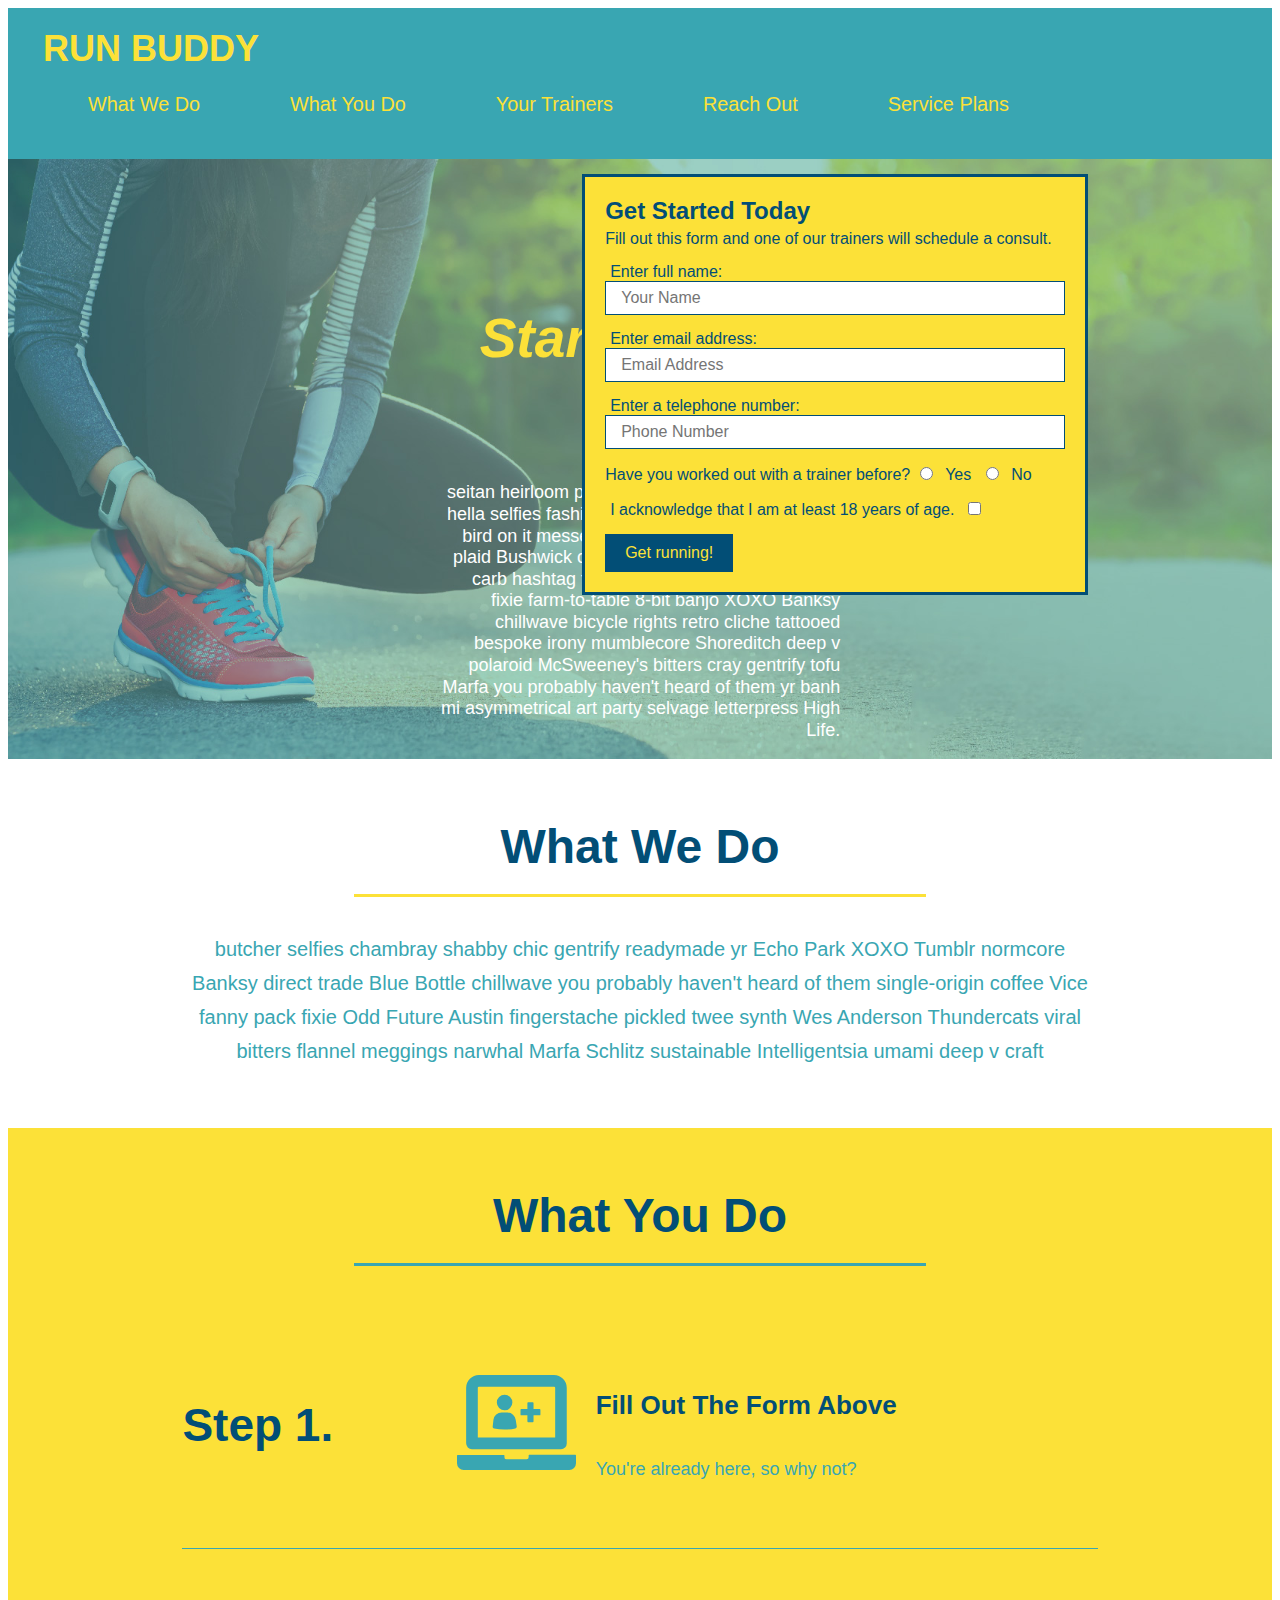
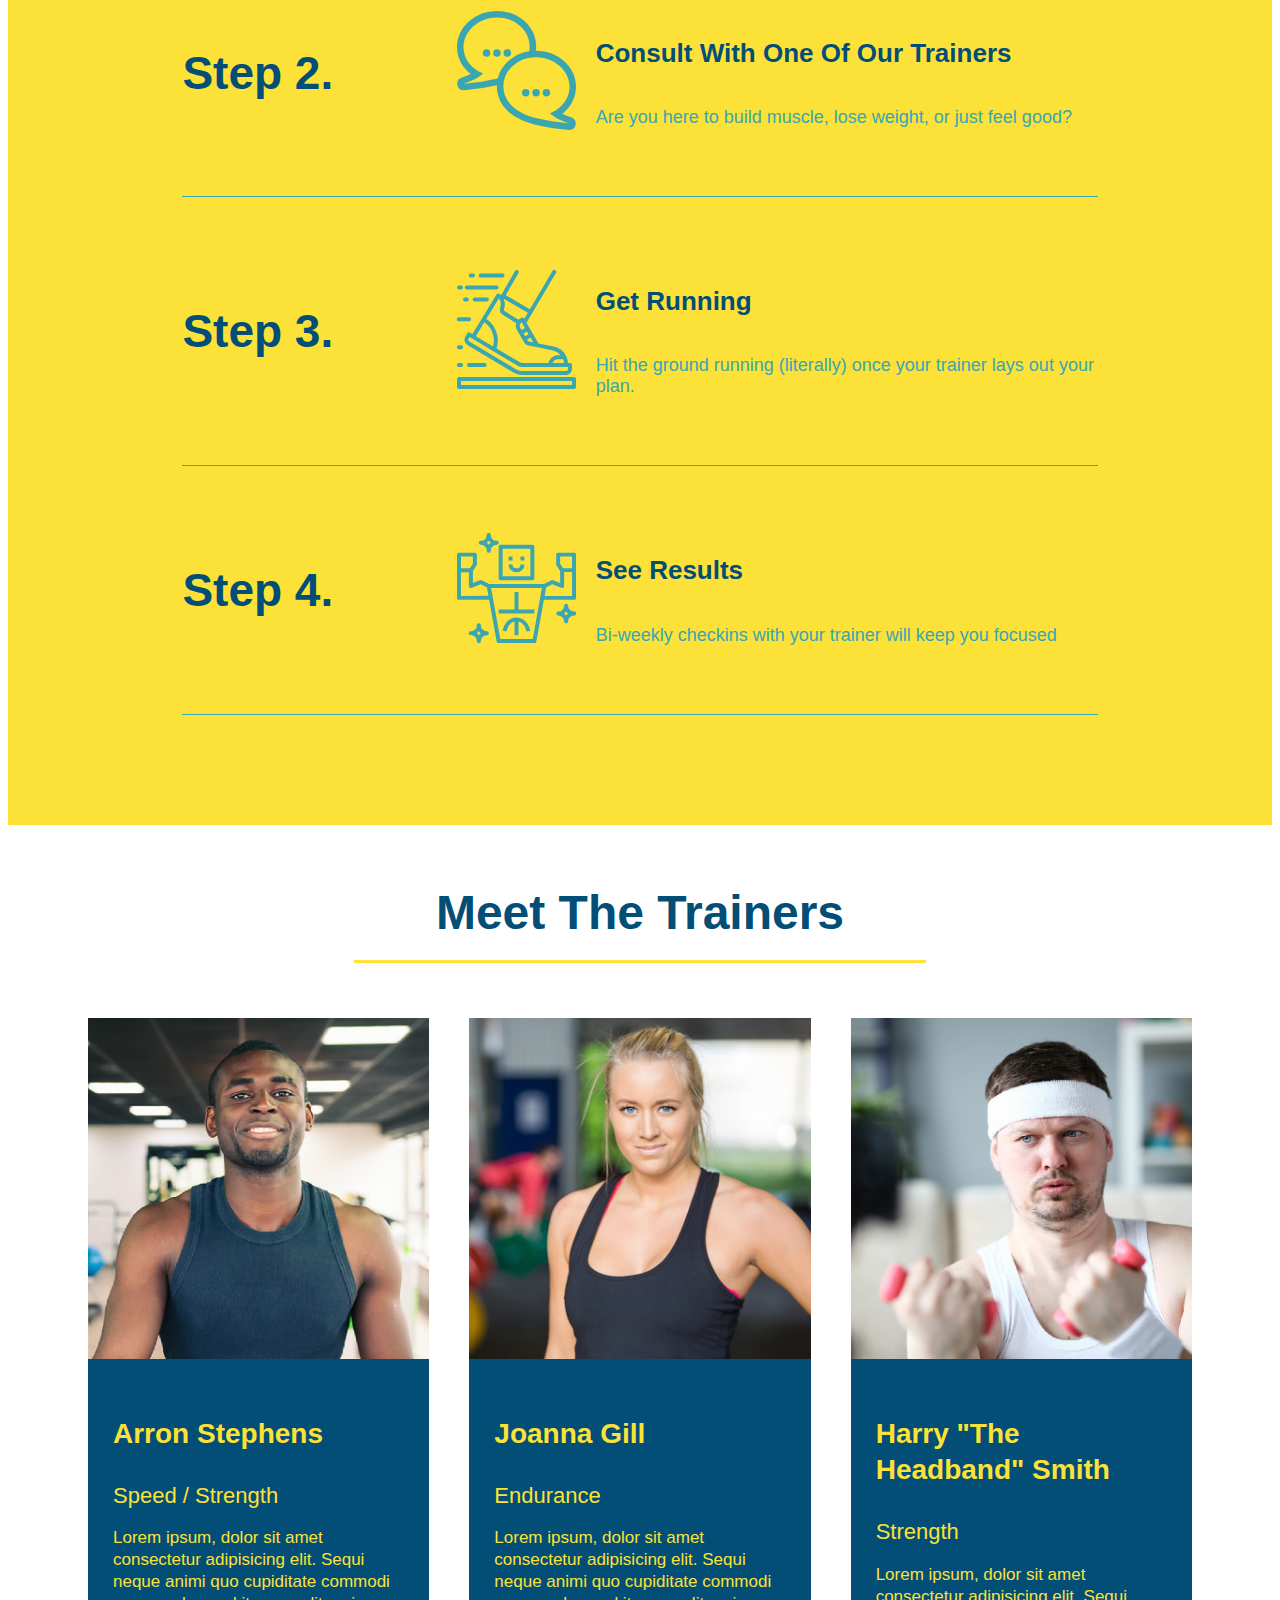
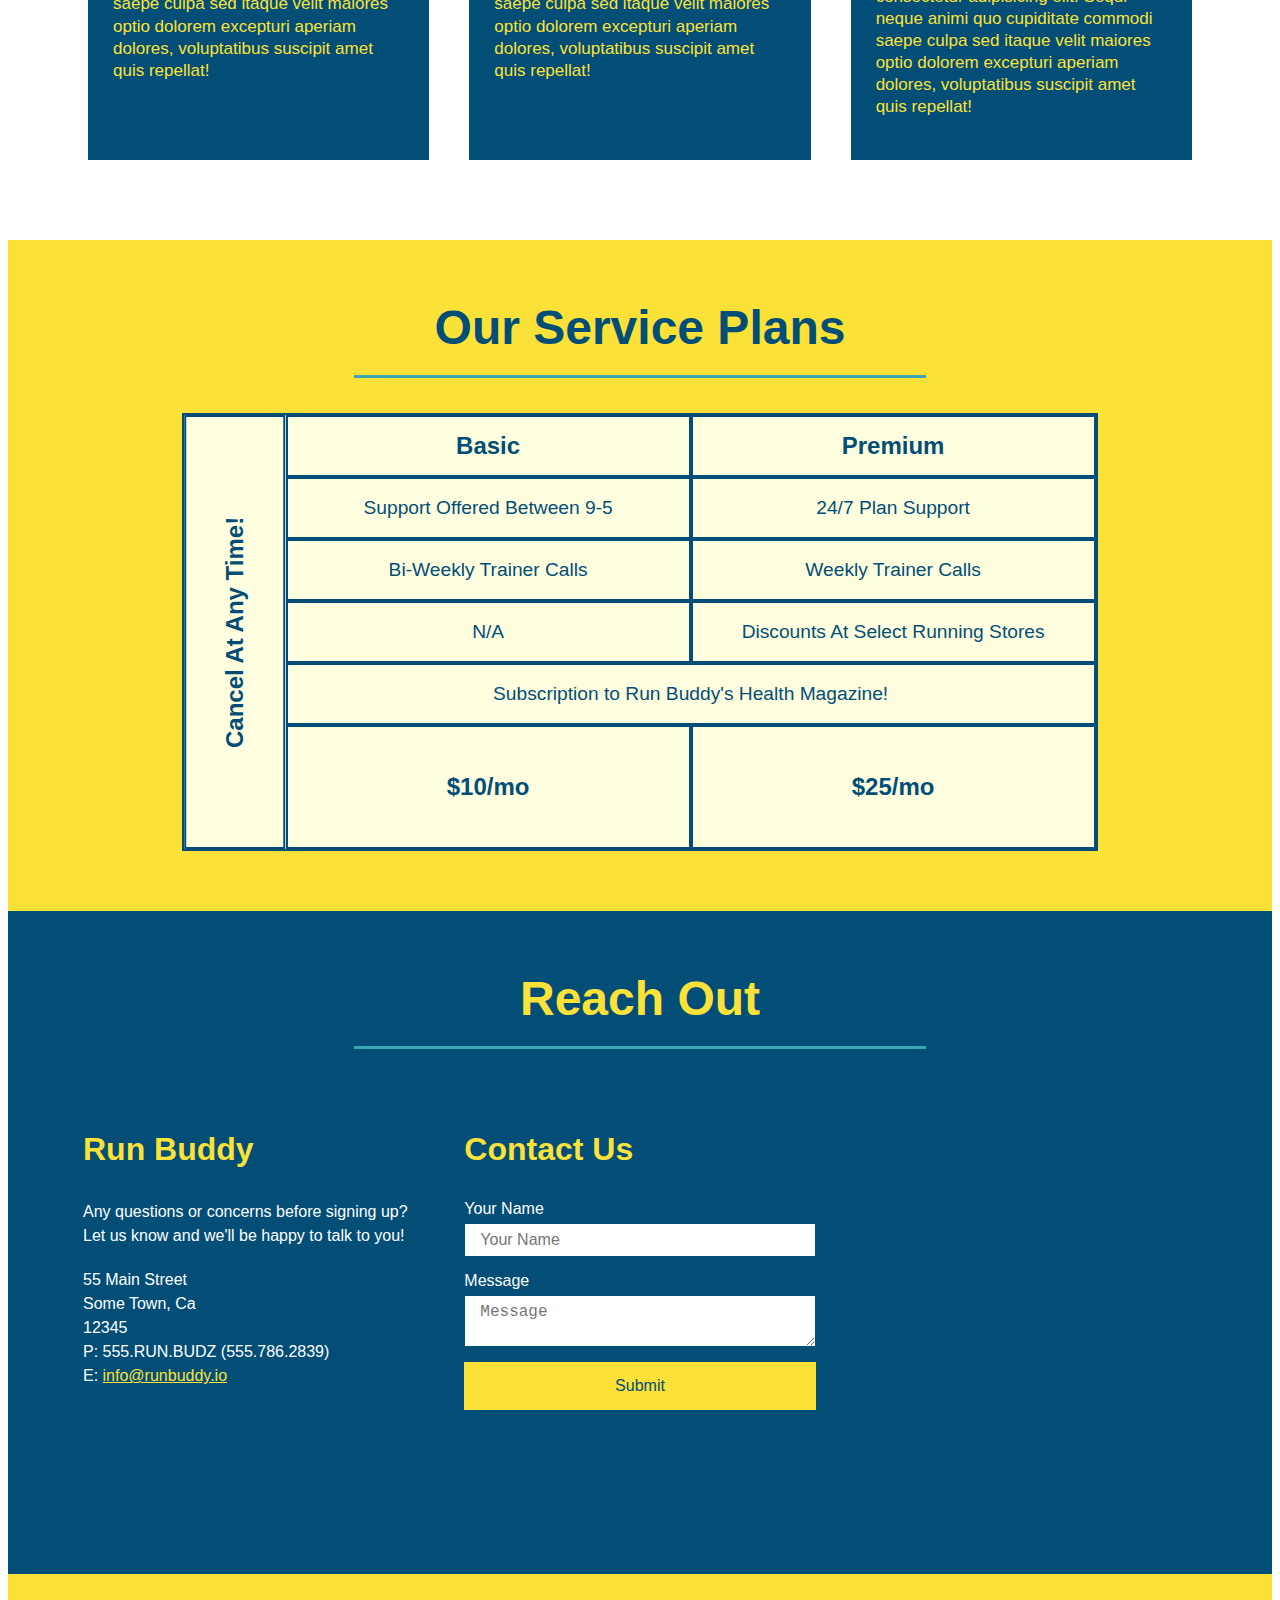
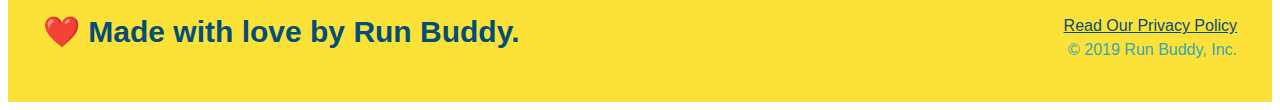
==== commit 6483447f: "updated" ====
--- a/index.html
+++ b/index.html
@@ -9,7 +9,6 @@
   <body>
     <!-- navigation tags - block level element -->
     <header>
-<<<<<<< HEAD
       <h1>
         <a href="/">RUN BUDDY</a>
       </h1>
@@ -27,37 +26,11 @@
           <li>
             <a href="#reach-out">Reach Out</a>
           </li>
-          
+          <li>
+            <a href="#service-plans">Service Plans</a>
+          </li>
         </ul>
       </nav>
-=======
-        <h1><a href="/">RUN BUDDY</a></h1>
-    
-        <nav>
-            <!--unordered list elements-->
-            <ul>
-                <li>
-                    <a href="#What We Do">What We Do</a>
-                </li>
-                <li>
-                    <a href="#What You Do">What You Do</a>
-                </li>
-                <li>
-                    <a href="#Your Trainers">Your Trainers</a></a>
-                </li>
-                <li>
-                    <a href="#Reach Out">Reach Out</a>
-                </li>
-                <li>
-<<<<<<< HEAD
-                    <a href="#service-plans">Service Plans</a>
-=======
-                    <a href="#Service-Plans">Service Plans</a>
->>>>>>> develop
-                </li>
-            </ul>
-        </nav>
->>>>>>> feature/grid
     </header>
     <!-- end navigation -->
 
@@ -122,61 +95,6 @@
 
     <!-- "what you do" start -->
     <section id="what-you-do" class="steps">
-<<<<<<< HEAD
-        <h2 class="section-title secondary border">What You Do</h2>
-        
-        <div class="step">
-        <!--insert image element-->
-            <h3>Step 1:</h3>
-            <div class="step-info">
-                <div class="step-img">
-                    <img src="./assets/images/step-1.svg" alt="" />
-                </div>
-                <div class="step-text">
-                    <h4>Fill Out the form above.</h4>
-                    <p>you're already here, so why not?</p>
-                </div>
-            </div> 
-        </div>
-        
-        <div class="step">
-            <h3>Step 2:></h3>
-            <div class="step-info">
-                <div class="step-img">
-                    <img src="./assets/images/step-2.svg" alt="" />
-                </div>
-                <div class="step-text">
-                    <h4>Consult with One of Out Trainers.</h4>
-                    <p>Are you here to build muscle, lose weight, or just feel good?</p>
-                </div>  
-            </div>
-        </div>
-
-        <div class="step">      
-            <h3>Step 3:</h3>
-            <div class="step-info">
-                <div class="step-img">
-                    <img src="./assets/images/step-3.svg" alt="" />
-                </div>
-                <div class="step-text">
-                    <h4>Get Running.</h4>
-                    <p>Hit the ground running (literally) once yuor trainer lays out pl</p>
-                </div>
-            </div>
-        </div>
-
-        <div class="step">      
-            <h3>Step 4:</h3>
-            <div class="step-info">
-                <div class="step-img">
-                    <img src="./assets/images/step-4.svg" alt="" />
-                </div>
-                <div class="step-text">
-                    <h4>See Results</h4>
-                    <p>Bi-weekly checkins with your trainer will keep you focuse</p>
-                </div>
-            </div>
-=======
       <div class="flex-row">
         <h2 class="section-title secondary-border">
           What You Do
@@ -228,50 +146,11 @@
             <h4>See Results</h4>
             <p>Bi-weekly checkins with your trainer will keep you focused</p>
           </div>
->>>>>>> develop
         </div>
       </div>
     </section>
     <!-- "what you do" end -->
 
-<<<<<<< HEAD
-<!--MTT section-->
-    <section id="your-trainers">
-        <h2 class="section-title primary-border">Meet The Trainers</h2>
-        <div class="trainers">
-            <article class="trainer">
-                <img src="./assets/images/trainer-1.jpg" alt="Arron Stephens in his workout clothes, ready to pump iron>" />
-                <div class="trainer-bio">
-                    <h3 class="trainer-name">Arron Stephens</h3>
-                    <h4 class="trainer-role">Speed / Strength</h4>
-                    <p>Lorem ipsum, dolor sit amet consectetur adipisicing elit. Sint quasi modi placeat accusamus ut quo non, et nostrum exercitationem odio, commodi perspiciatis repellat obcaecati pariatur vero, optio veritatis labore quis.
-                    </p>
-                </div>
-            </article>
-    
-<!--adding second trainer bio-->
-            <article class="trainer">
-                <img src="./assets/images/trainer-2.jpg" alt="Joanna Gill cooling off after a workout" />
-                <div class="trainer-bio">
-                    <h3 class="trainer-name">Joanna Gill</h3>
-                    <h4 class="trainer-role">Endurance</h4>
-                    <p>Lorem ipsum, dolor sit amet consectetur adipisicing elit. Sint quasi modi placeat accusamus ut quo non, et nostrum exercitationem odio, commodi perspiciatis repellat obcaecati pariatur vero, optio veritatis labore quis.
-                    </p>
-                </div>
-            </article>
-
-<!--adding third trainer bio-->
-            <article class="trainer">
-                <img src="./assets/images/trainer-3.jpg" alt="Harry Smith wearing a headband and lifting comically small pink weights" />
-                <div class="trainer-bio">
-                    <h3 class="trainer-name">Harry "the Headband" Smith</h3>
-                    <h4 class="trainer-role">Strength</h4>
-                    <p>Lorem ipsum, dolor sit amet consectetur adipisicing elit. Sint quasi modi placeat accusamus ut quo non, et nostrum exercitationem odio, commodi perspiciatis repellat obcaecati pariatur vero, optio veritatis labore quis.
-                    </p>
-                </div>
-            </article>
-        </div>
-=======
     <!-- "meet the trainers" start -->
     <section id="your-trainers">
       <div class="flex-row">
@@ -308,12 +187,69 @@
           </div>
         </article>
       </div>
->>>>>>> develop
     </section>
     <!-- "meet the trainers" end -->
 
-<<<<<<< HEAD
-<<<<<<< HEAD
+    <!-- service plans start -->
+    <section id="service-plans" class="services">
+      <h2 class="section-title secondary-border">
+        Our Service Plans
+      </h2>
+
+      <div class="service-grid-wrapper">
+        <div class="service-grid-container">
+          <!-- Headers -->
+          <div class="service-grid-item grid-head basic">
+            Basic
+          </div>
+          <div class="service-grid-item grid-head premium">
+            Premium
+          </div>
+          <!-- Body -->
+          <div class="service-grid-item basic">
+            Support Offered Between 9-5
+          </div>
+
+          <div class="service-grid-item premium">
+            24/7 Plan Support
+          </div>
+
+          <div class="service-grid-item basic">
+            Bi-Weekly Trainer Calls
+          </div>
+
+          <div class="service-grid-item premium">
+            Weekly Trainer Calls
+          </div>
+
+          <div class="service-grid-item basic">
+            N/A
+          </div>
+
+          <div class="service-grid-item premium">
+            Discounts At Select Running Stores
+          </div>
+
+          <div class="service-grid-item both">
+            Subscription to Run Buddy's Health Magazine!
+          </div>
+
+          <div class="service-grid-item grid-price basic">
+            $10/mo
+          </div>
+
+          <div class="service-grid-item grid-price premium">
+            $25/mo
+          </div>
+
+          <div class="service-grid-item cancel">
+            Cancel At Any Time!
+          </div>
+        </div> <!-- div service-grid-container -->
+      </div> <!-- div service-grid-wrapper -->
+    </section>
+    <!-- service plans end -->
+
     <!-- "reach out" start -->
     <section id="reach-out" class="contact">
       <div class="flex-row">
@@ -359,126 +295,6 @@
           frameborder="0" style="border:0" allowfullscreen>
         </iframe>
       </div>
-=======
-<!--Reach Out section-->
-=======
-<!--adding service-plans grid-->
->>>>>>> feature/grid
-    <section id="service-plans" class="services">
-<<<<<<< HEAD
-        <div class="service-grid-container">
-            <div class="service-grid-item">One</div>
-            <div class="service-grid-item">Two</div>
-            <div class="service-grid-item">Three</div>
-            <div class="service-grid-item">Four</div>
-            <div class="service-grid-item">Five</div>
-            <div class="service-grid-item">Six</div>
-          </div>
-<<<<<<< HEAD
-    </section>
-    
-=======
-
-    </section>
->>>>>>> develop
-=======
-        <h2 class="section-title secondary-border">Our Service Plans</h2>
-            <div class="service-grid-wrapper">
-                <div class="service-grid-container">
-                    <!-- Headers -->
-                    <div class="service-grid-item basic">
-                        Basic
-                    </div>
-                    <div class="service-grid-item premium">
-                        Premium
-                    </div>
-                    <!-- Body -->
-                    <div class="service-grid-item basic">
-                        Support Offered Between 9-5
-                    </div>
-                    
-                    <div class="service-grid-item premium">
-                        24/7 Plan Support
-                    </div>
-                    
-                    <div class="service-grid-item basic">
-                        Bi-Weekly Trainer Calls
-                    </div>
-                    
-                    <div class="service-grid-item premium">
-                        Weekly Trainer Calls
-                    </div>
-                    
-                    <div class="service-grid-item basic">
-                        N/A
-                    </div>
-  
-                        <div class="service-grid-item premium">
-                            Discounts At Select Running Stores
-                        </div>
-                        
-                        <div class="service-grid-item both">
-                            Subscription to Run Buddy's Health Magazine!
-                        </div>
-                        
-                        <div class="service-grid-item grid-price basic">
-                            $10/mo
-                        </div>
-                        
-                        <div class="service-grid-item grid-price premium">
-                            $25/mo
-                        </div>
-                        
-                        <div class="service-grid-item cancel">
-                            Cancel At Any Time!
-                        </div>
-
-                </div>
-            </div>
-
-    </section>
-
-<!--Reach Out section-->
-    
->>>>>>> develop
-    <section id="reach out" class="contact">
-        <h2 class="section-title secondary-border">Reach Out</h2>
-        <div class="contact-info">
-            <div>
-                <h3>Run Buddy</h3>
-                <p>
-                    Any questions or concerns before signing up?
-                    <br/>
-                    Let us know and we'll be happy to talk to you!
-                </p>
-                <address>
-                    10451 Washington Blvd, <br/>
-                    Culver City, CA <br />
-                    90232<br />
-                    P: 555. Run. Budz (555.332.5544)<br />
-                    E: <a href="mailto:info@runbuddy.io">info@runbuddy.io</a>
-                </address>
-            </div>
-<<<<<<< HEAD
-            
-        <div class="contact-form">
-             <h3>Contact Us</h3>
-            <form>
-                <label for="contact-name">Your name</label>
-                <input type="text" id="contact-name" placeholder="Your Name"/>
-                    
-                <label for="contact-message">Message</label>
-                <textarea id="contact-message" placeholder="Message"></textarea>
-
-                <button type="submit">Submit</button>
-            </form>
-        </div>
-            
-        <iframe src="https://www.google.com/maps/embed?pb=!1m18!1m12!1m3!1d1653.4965357421113!2d-118.4046343417713!3d34.01838879515379!2m3!1f0!2f0!3f0!3m2!1i1024!2i768!4f13.1!3m3!1m2!1s0x80c2ba2fee06ae1d%3A0xb6e843f0b5da3293!2s10451%20Washington%20Blvd%2C%20Culver%20City%2C%20CA%2090232!5e0!3m2!1sen!2sus!4v1608160016433!5m2!1sen!2sus" frameborder="0" style="border:0" allowfullscreen></iframe>
-        </div>
-=======
->>>>>>> feature/grid
->>>>>>> develop
     </section>
     <!-- "reach out" end -->
 
@@ -492,4 +308,4 @@
     </footer>
     <!-- footer end -->
   </body>
-</html>+</html>
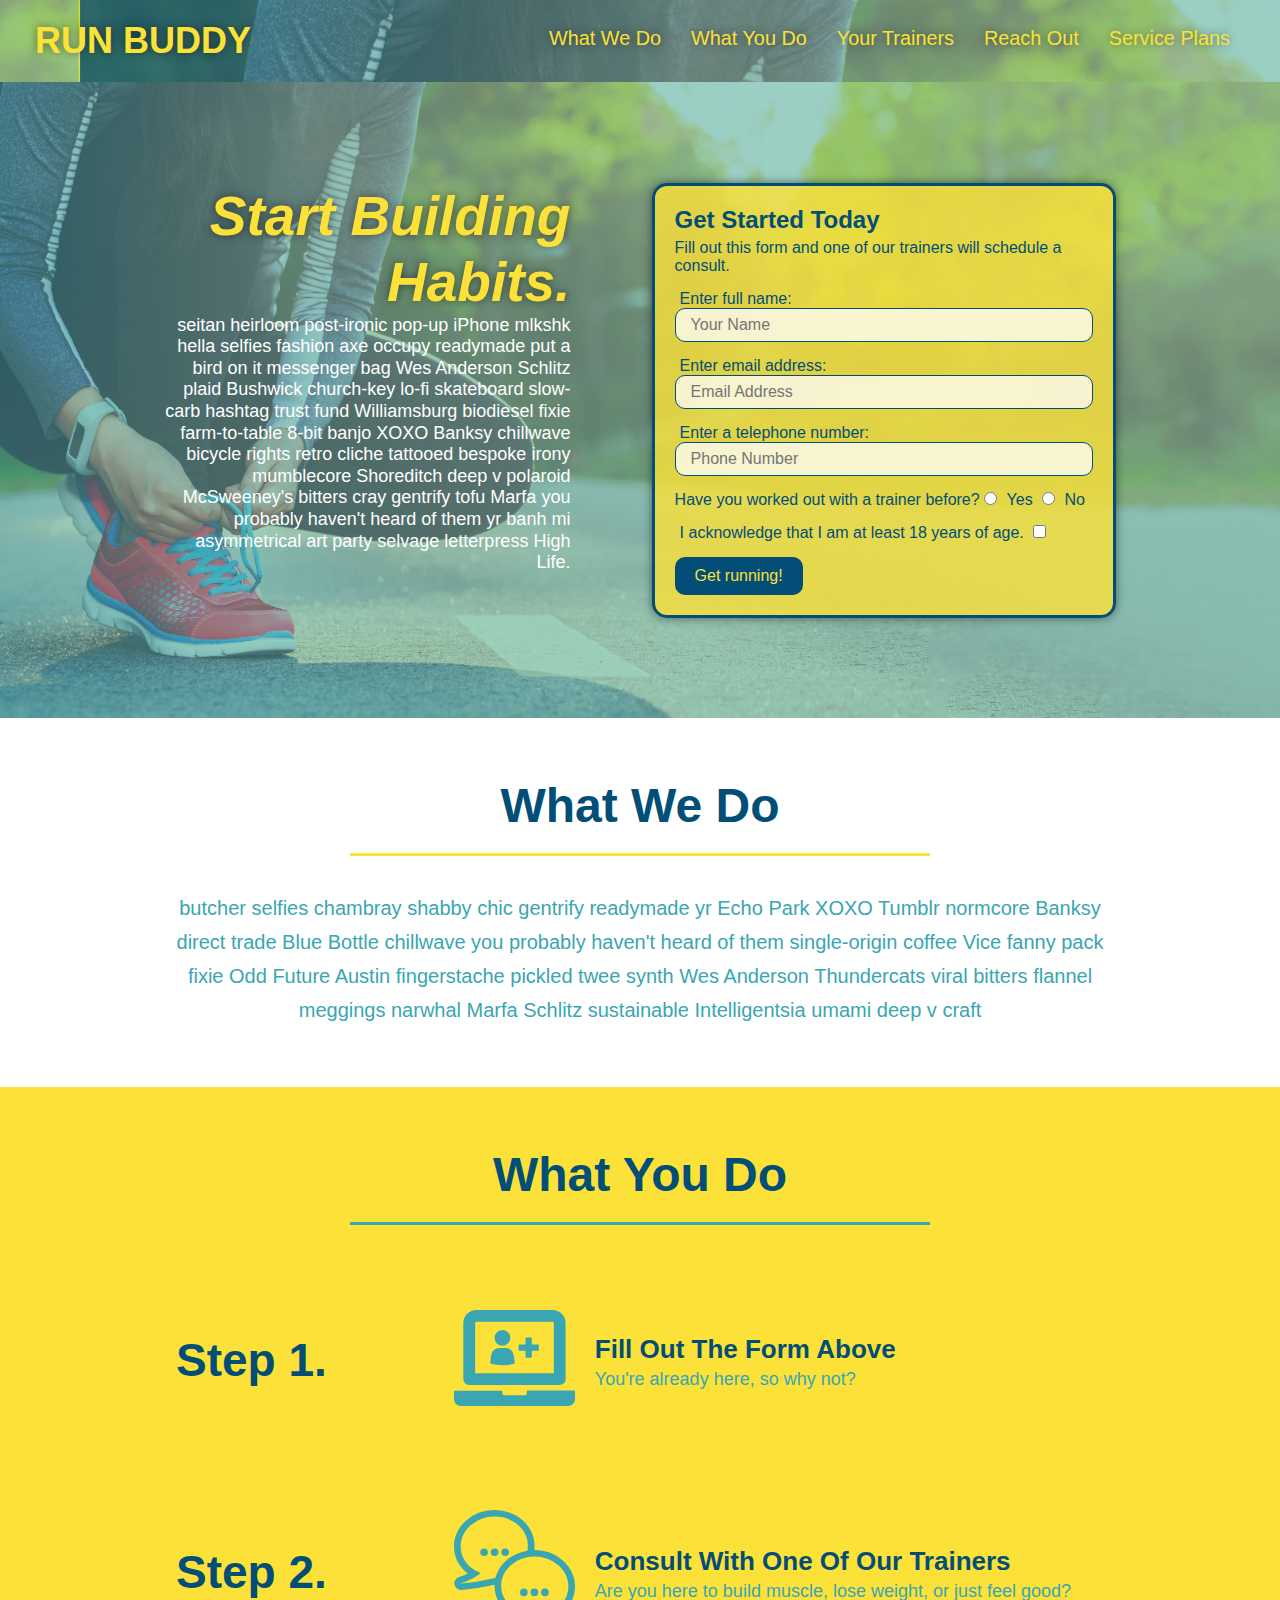
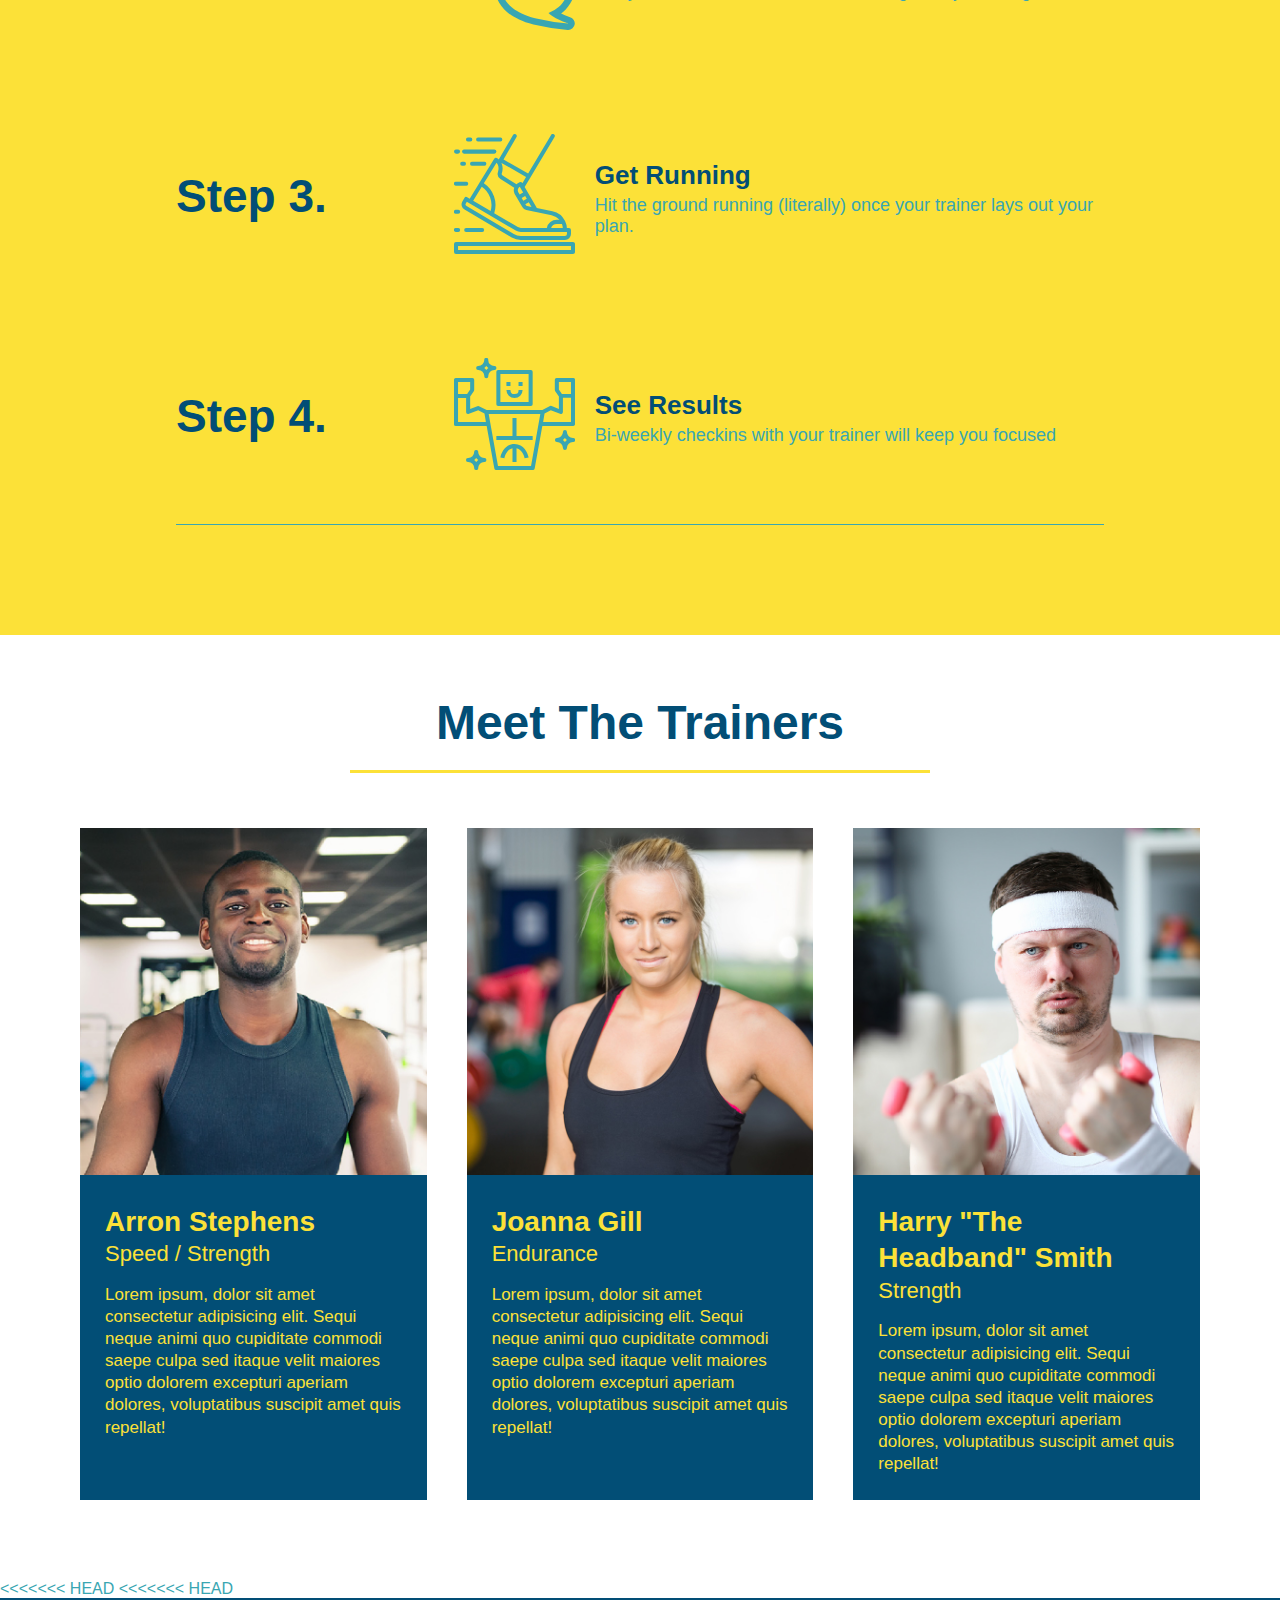
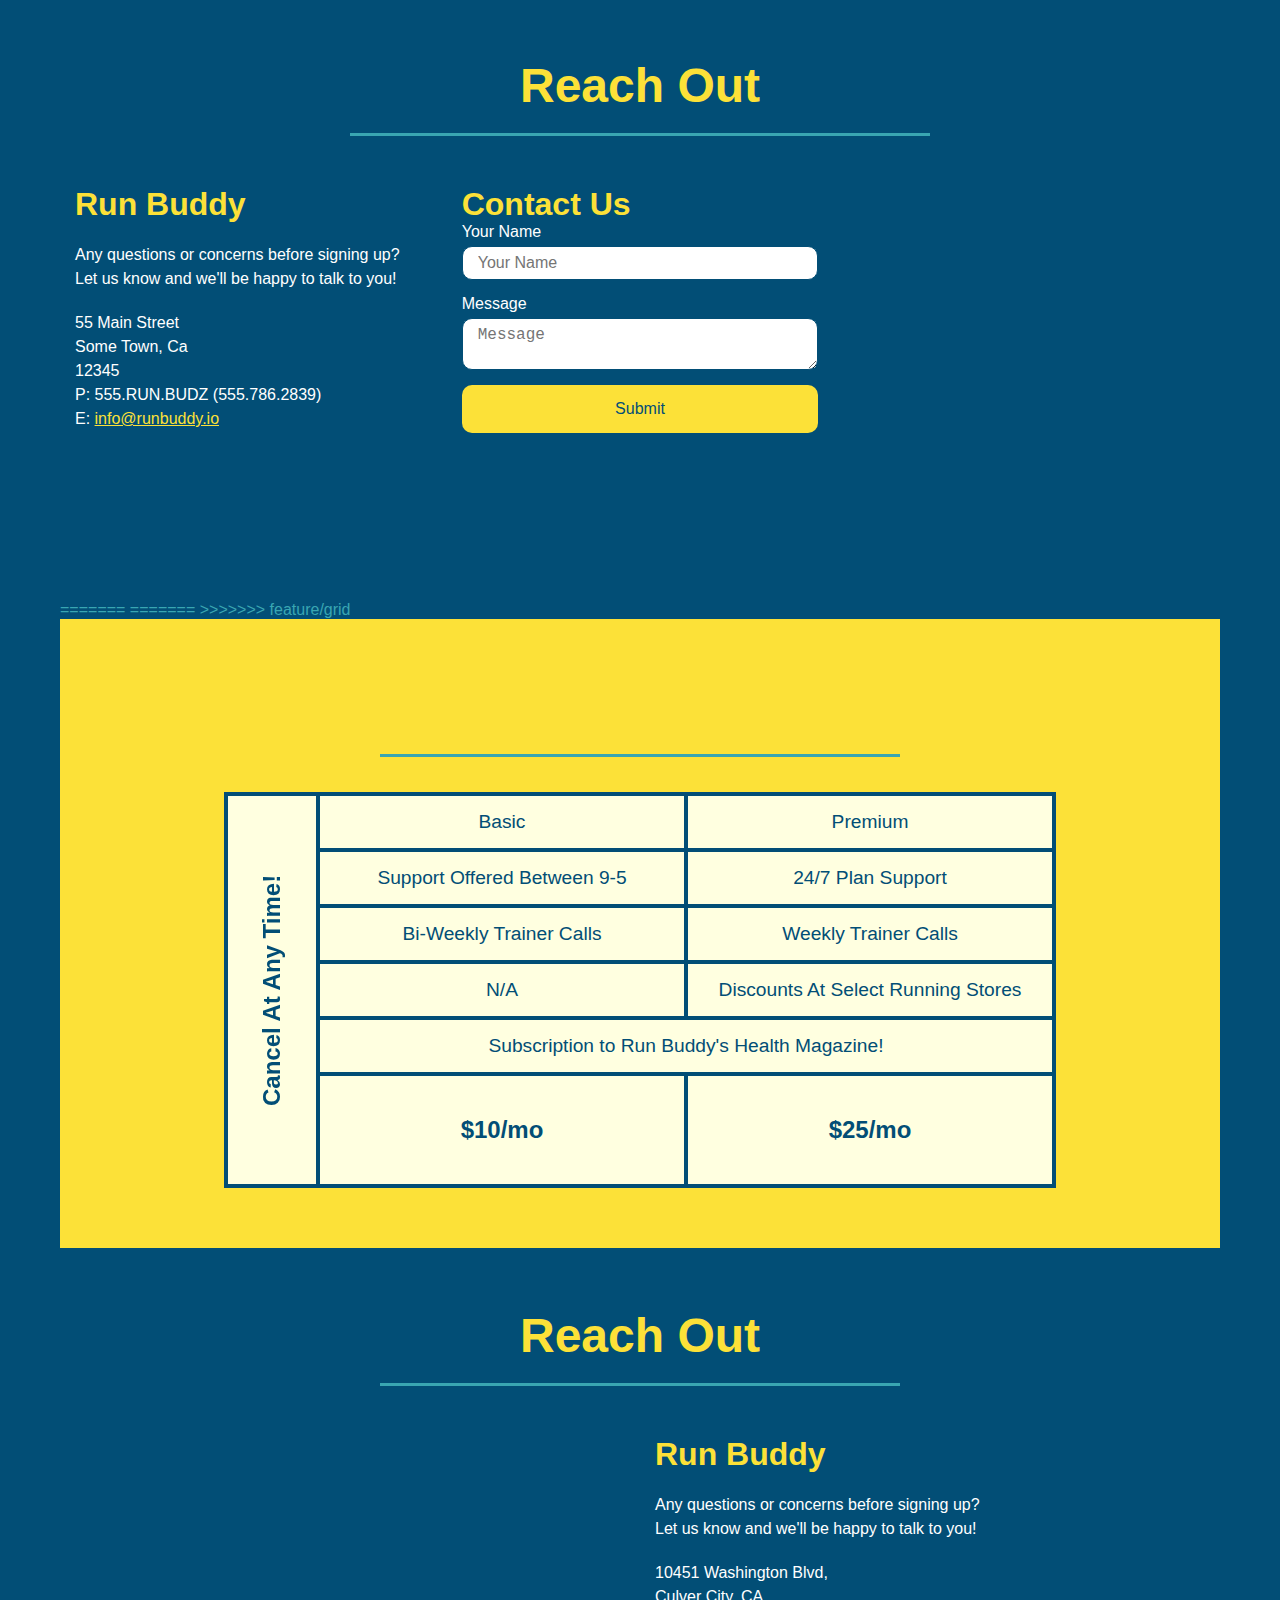
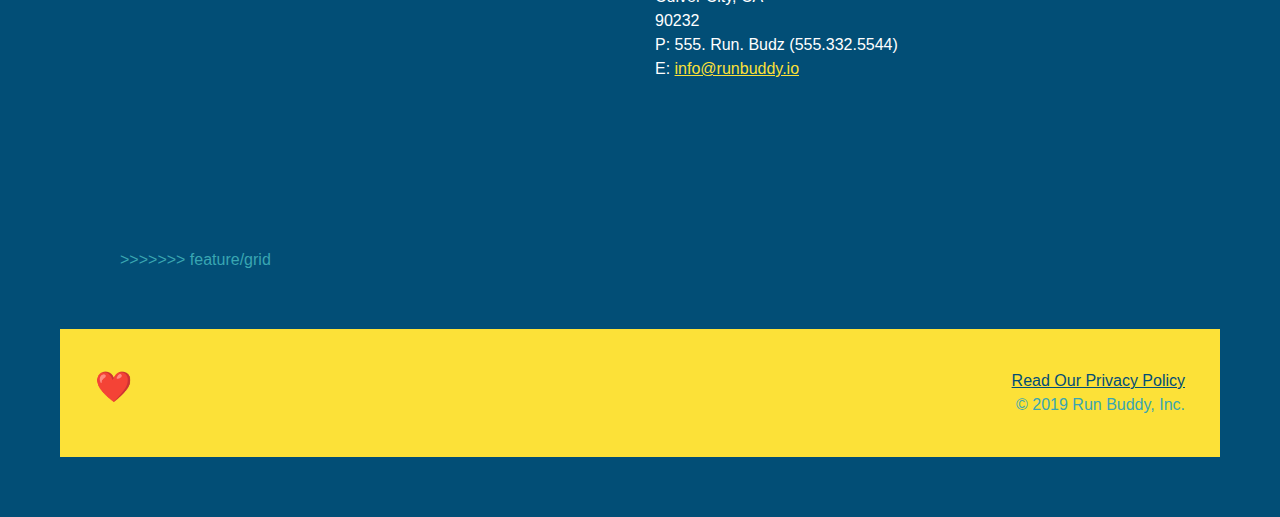
==== commit 9721186f: "aesthetics" ====
--- a/index.html
+++ b/index.html
@@ -9,28 +9,28 @@
   <body>
     <!-- navigation tags - block level element -->
     <header>
-      <h1>
-        <a href="/">RUN BUDDY</a>
-      </h1>
-      <nav>
-        <ul>
-          <li>
-            <a href="#what-we-do">What We Do</a>
-          </li>
-          <li>
-            <a href="#what-you-do">What You Do</a>
-          </li>
-          <li>
-            <a href="#your-trainers">Your Trainers</a>
-          </li>
-          <li>
-            <a href="#reach-out">Reach Out</a>
-          </li>
-          <li>
-            <a href="#service-plans">Service Plans</a>
-          </li>
-        </ul>
-      </nav>
+        <h1><a href="/">RUN BUDDY</a></h1>
+    
+        <nav>
+            <!--unordered list elements-->
+            <ul>
+                <li>
+                    <a href="#What We Do">What We Do</a>
+                </li>
+                <li>
+                    <a href="#What You Do">What You Do</a>
+                </li>
+                <li>
+                    <a href="#Your Trainers">Your Trainers</a></a>
+                </li>
+                <li>
+                    <a href="#Reach Out">Reach Out</a>
+                </li>
+                <li>
+                    <a href="#Service-Plans">Service Plans</a>
+                </li>
+            </ul>
+        </nav>
     </header>
     <!-- end navigation -->
 
@@ -190,66 +190,8 @@
     </section>
     <!-- "meet the trainers" end -->
 
-    <!-- service plans start -->
-    <section id="service-plans" class="services">
-      <h2 class="section-title secondary-border">
-        Our Service Plans
-      </h2>
-
-      <div class="service-grid-wrapper">
-        <div class="service-grid-container">
-          <!-- Headers -->
-          <div class="service-grid-item grid-head basic">
-            Basic
-          </div>
-          <div class="service-grid-item grid-head premium">
-            Premium
-          </div>
-          <!-- Body -->
-          <div class="service-grid-item basic">
-            Support Offered Between 9-5
-          </div>
-
-          <div class="service-grid-item premium">
-            24/7 Plan Support
-          </div>
-
-          <div class="service-grid-item basic">
-            Bi-Weekly Trainer Calls
-          </div>
-
-          <div class="service-grid-item premium">
-            Weekly Trainer Calls
-          </div>
-
-          <div class="service-grid-item basic">
-            N/A
-          </div>
-
-          <div class="service-grid-item premium">
-            Discounts At Select Running Stores
-          </div>
-
-          <div class="service-grid-item both">
-            Subscription to Run Buddy's Health Magazine!
-          </div>
-
-          <div class="service-grid-item grid-price basic">
-            $10/mo
-          </div>
-
-          <div class="service-grid-item grid-price premium">
-            $25/mo
-          </div>
-
-          <div class="service-grid-item cancel">
-            Cancel At Any Time!
-          </div>
-        </div> <!-- div service-grid-container -->
-      </div> <!-- div service-grid-wrapper -->
-    </section>
-    <!-- service plans end -->
-
+<<<<<<< HEAD
+<<<<<<< HEAD
     <!-- "reach out" start -->
     <section id="reach-out" class="contact">
       <div class="flex-row">
@@ -295,6 +237,91 @@
           frameborder="0" style="border:0" allowfullscreen>
         </iframe>
       </div>
+=======
+<!--Reach Out section-->
+=======
+<!--adding service-plans grid-->
+>>>>>>> feature/grid
+    <section id="service-plans" class="services">
+        <h2 class="section-title secondary-border">Our Service Plans</h2>
+            <div class="service-grid-wrapper">
+                <div class="service-grid-container">
+                    <!-- Headers -->
+                    <div class="service-grid-item basic">
+                        Basic
+                    </div>
+                    <div class="service-grid-item premium">
+                        Premium
+                    </div>
+                    <!-- Body -->
+                    <div class="service-grid-item basic">
+                        Support Offered Between 9-5
+                    </div>
+                    
+                    <div class="service-grid-item premium">
+                        24/7 Plan Support
+                    </div>
+                    
+                    <div class="service-grid-item basic">
+                        Bi-Weekly Trainer Calls
+                    </div>
+                    
+                    <div class="service-grid-item premium">
+                        Weekly Trainer Calls
+                    </div>
+                    
+                    <div class="service-grid-item basic">
+                        N/A
+                    </div>
+  
+                        <div class="service-grid-item premium">
+                            Discounts At Select Running Stores
+                        </div>
+                        
+                        <div class="service-grid-item both">
+                            Subscription to Run Buddy's Health Magazine!
+                        </div>
+                        
+                        <div class="service-grid-item grid-price basic">
+                            $10/mo
+                        </div>
+                        
+                        <div class="service-grid-item grid-price premium">
+                            $25/mo
+                        </div>
+                        
+                        <div class="service-grid-item cancel">
+                            Cancel At Any Time!
+                        </div>
+
+                </div>
+            </div>
+
+    </section>
+
+<!--Reach Out section-->
+    
+    <section id="reach out" class="contact">
+        <h2 class="section-title secondary-border">Reach Out</h2>
+            <div class="contact-info">
+                <iframe src="https://www.google.com/maps/embed?pb=!1m18!1m12!1m3!1d1653.4965357421113!2d-118.4046343417713!3d34.01838879515379!2m3!1f0!2f0!3f0!3m2!1i1024!2i768!4f13.1!3m3!1m2!1s0x80c2ba2fee06ae1d%3A0xb6e843f0b5da3293!2s10451%20Washington%20Blvd%2C%20Culver%20City%2C%20CA%2090232!5e0!3m2!1sen!2sus!4v1608160016433!5m2!1sen!2sus" frameborder="0" style="border:0" allowfullscreen></iframe>
+                <div>
+                <h3 class="contact-container">Run Buddy</h3>
+                <p>
+                    Any questions or concerns before signing up?
+                    <br/>
+                    Let us know and we'll be happy to talk to you!
+                </p>
+                <address>
+                    10451 Washington Blvd, <br/>
+                    Culver City, CA <br />
+                    90232<br />
+                    P: 555. Run. Budz (555.332.5544)<br />
+                    E: <a href="mailto:info@runbuddy.io">info@runbuddy.io</a>
+                </address>
+                </div>
+            </div>
+>>>>>>> feature/grid
     </section>
     <!-- "reach out" end -->
 
@@ -308,4 +335,4 @@
     </footer>
     <!-- footer end -->
   </body>
-</html>
+</html>--- a/assets/css/style.css
+++ b/assets/css/style.css
@@ -1,156 +1,4 @@
 * {
-<<<<<<< HEAD
-    margin: 0;
-    padding: 0;
-    box-sizing: border-box;
-  }
-  
-  body {
-    /* more on this crazy alphanumerical value in a minute! */
-    color: #39a6b2;
-    font-family: Helvetica, Arial, sans-serif;
-  }
-  
-  /* apply styles to <header> */
-  header {
-    padding: 20px 35px;
-    background-color: #39a6b2;
-    display: flex;
-    justify-content: space-between;
-    flex-wrap: wrap;
-  }
-  
-  header h1 {
-    font-weight: bold;
-    font-size: 36px;
-    color: #fce138;
-    margin: 0;
-    display: inline;
-  }
-  header a {
-    text-decoration: none;
-    color: #fce138;
-  }
-  
-  header nav {
-    margin: 7px 0;
-  }
-
-  header nav ul {
-    display: flex;
-    flex-wrap: wrap;
-    justify-content: space-between;
-    align-items: center;
-    list-style: none;
-  }
-  
-  header nav ul li a {
-    margin: 0 30px;
-    font-weight: lighter;
-    font-size: 1.55vw;
-  }
-  
-  footer {
-    background: #fce138;
-    width: 100%;
-    padding: 40px 35px;
-  }
-  
-  footer h2 {
-    display: inline;
-    color: #024e76;
-    font-size: 30px;
-    margin: 0;
-  }
-  
-  footer div {
-    float: right;
-    line-height: 1.5;
-    text-align: right;
-  }
-  
-  footer a {
-    color: #024e76;
-  }
-  
-  section {
-    padding: 60px;
-  }
-  
-  /* Hero Style Start */
-  .hero {
-    background-image: url('../images/hero-bg.jpg');
-    height: 600px;
-    background-size: cover;
-    background-position: center;
-    position: relative;
-  }
-   
-  .hero-form {
-    border: 3px solid #024e76;
-    background-color: #fce138;
-    padding: 20px;
-    width: 500px;
-    color: #024e76;
-    position: absolute;
-    bottom: 120px;
-    right: 140px;
-  }
-  
-  .hero-form h3 {
-    font-size: 24px;
-    margin: 0;
-  }
-  .hero-form p {
-    margin: 5px 0 15px 0;
-  }
-  
-  .form-input {
-    border: 1px solid #024e76;
-    display: inline-block;
-    padding: 7px 15px;
-    font-size: 16px;
-    color: #024e76;
-    width: 100%;
-    margin-bottom: 15px;
-  }
-  
-  .hero-form label {
-    margin: 0 5px;
-  }
-  
-  .hero-form button {
-    color: #fce138;
-    background-color: #024e76;
-    border: none;
-    padding: 10px 20px;
-    font-size: 16px;
-  }
-  /* Hero Style End ========================================*/
-
-  .intro p {
-      line-height: 1.7;
-      color: #39a6b2;
-      width: 80%;
-      font-size: 20px;
-      margin: 0 auto;
-      text-align: center;
-  }
-
-  .steps {
-      background: #fce138;
-  }
-
-  .section-title {
-      font-size: 55px;
-      color: #024e76;
-      border-bottom: 3px solid;
-      padding-bottom: 20px;
-      text-align: center;
-      margin: 0 auto 35px auto;
-      width: 50%;
-  }
-=======
   box-sizing: border-box;
   margin: 0;
   padding: 0;
@@ -170,14 +18,21 @@
   display: flex;
   justify-content: space-between;
   flex-wrap: wrap;
-}
->>>>>>> develop
+  position: -webkit-sticky;
+  position: sticky;
+  top: 0;
+  background-image: url("../images/hero-bg.jpg");
+  background-size: cover;
+  background-attachment: fixed;
+  background-position: 80px;
+}
 
 header h1 {
   font-weight: bold;
   margin: 0;
   font-size: 36px;
   color: #fce138;
+  text-shadow: 0 0 10px rgba(0, 0, 0, 0.5);
 }
 
 header a {
@@ -201,8 +56,15 @@
   padding: 10px 15px;
   font-weight: lighter;
   font-size: 1.55vw;
-}
-
+  text-shadow: 0 0 10px rgba(0, 0, 0, 0.5);
+}
+
+header nav ul li a:hover {
+  background: #fce138;
+  color: #024e76;
+  border-radius: 15px;
+  text-shadow: none;
+}
 /* HEADER / NAVBAR STYLES END */
 
 
@@ -262,15 +124,19 @@
   font-style: italic;
   font-size: 55px;
   color: #fce138;
+  text-shadow: 0 0 10px rgba(0, 0, 0, 0.5);
 }
 
 .hero-form {
   border: 3px solid #024e76;
-  background-color: #fce138;
+  background-color: rgb(252, 225, 56, 0.8);
   padding: 20px;
   color: #024e76;
   width: 40%;
   margin: 3.5%;
+  box-shadow: 0 0 10px rgba(0, 0, 0, 0.5);
+  border-radius: 15px;
+
 }
 
 .hero-form h3 {
@@ -288,7 +154,14 @@
   font-size: 16px;
   color: #024e76;
   width: 100%;
-  margin-bottom: 15px; 
+  margin-bottom: 15px;
+  border-radius: 10px;
+  background-color: rgba(255,255,255, 0.75);
+}
+
+.form-input:focus {
+  background-color: rgba(255,255,255, 1);
+  outline: none;
 }
 
 .hero-form label {
@@ -301,7 +174,12 @@
   border: none;
   padding: 10px 20px;
   font-size: 16px;
+  border-radius: 10px;
 } 
+
+.hero-form button:hover {
+  background-color: #39a6b2;  
+}
 /* HERO STYLES END */
 
 
@@ -347,7 +225,6 @@
   margin: 50px auto;
   padding-bottom: 50px;
   width: 80%;
-  border-bottom: 1px solid #39a6b2;
   display: flex;
   flex-wrap: wrap;
   align-items: center;
@@ -365,6 +242,9 @@
   display: flex;
   flex-wrap: wrap;
   align-items: center;
+}
+.step:last-child {
+  border-bottom: 1px solid #39a6b2;
 }
 
 .step-img {
@@ -535,6 +415,7 @@
   width: 100%;
   margin-bottom: 15px;
   margin-top: 5px;
+  border-radius: 10px;
 }
 
 .contact-form button {
@@ -545,6 +426,12 @@
   text-align: center;
   padding: 15px 0;
   font-size: 16px;
+  border-radius: 10px;
+}
+
+.contact-form button:hover {
+  color: #fce138;
+  background: #39a6b2;
 }
 
 .contact-info a {
@@ -574,53 +461,6 @@
     justify-content: center;
   }
 
-<<<<<<< HEAD
-.step {
-  margin: 50px auto;
-  padding-bottom: 50px;
-  width: 80%;
-  border-bottom: 1px solid #39a6b2;
-  display: flex;
-  flex-wrap: wrap;
-  align-items: center;
-  justify-content: space-between;
-}
-  .step h3 {
-      color: #024e76;
-      font-size: 46px;
-      flex: 1 30%;
-  }
-
-  .step-info {
-    flex: 2 70%;
-    display: flex;
-    flex-wrap: wrap;
-    align-items: center;
-  }
-
-  .step-img {
-    flex: 1 12%;
-    margin-right: 20px;
-  }
-
-  .step-img img {
-    max-width: 100%;
-  }
-
-  .step-text {
-    flex: 12;
-  }
-
-  .step-text p {
-      color: #39a6b2;
-      font-size: 18px;
-  }
-
-  .step-text h4 {
-    font-size: 26px;
-    line-height: 1.5;
-    color: #024e76;
-=======
   header h1 {
     width: 100%;
     text-align: center;
@@ -647,7 +487,6 @@
   
   .hero-cta {
     text-align: center;
->>>>>>> develop
   }
 
   .section-title {
@@ -655,38 +494,14 @@
   }
   
   .trainer {
-<<<<<<< HEAD
-      margin: 20px;
-      background: #024e76;
-      color: #fce138;
-      flex: 1;
-=======
     flex: 0 70%;
   }
   
   .contact-info iframe{
     flex: 1 100%;
->>>>>>> develop
-  }
-}
-
-<<<<<<< HEAD
-  .trainers {
-    width: 100%;
-    margin: 0 auto;
-    display: flex;
-    flex-wrap: wrap;
-    justify-content: space-around;
-  }
-
-  .trainer img {
-      width: 100%;
-  }
-
-  .trainer-bio {
-      padding: 25px;
-      line-height: 1.3;
-=======
+  }
+}
+
 /* MEDIA QUERY FOR TABLETS AND SMALLER */
 @media screen and (max-width: 768px) {
   section {
@@ -702,7 +517,6 @@
     flex: 2 100%;
     text-align: center;
     justify-content: center;
->>>>>>> develop
   }
 
   .step-img {
@@ -736,51 +550,6 @@
   }
 }
 
-<<<<<<< HEAD
-  .trainer-bio h3 {
-      font-size: 28px;
-  }
-
-  .trainer-bio h4 {
-      font-weight: lighter;
-      font-size: 22px;
-      margin-bottom: 15px;
-  }
-
-  .trainer-bio p {
-      font-size: 17px;
-  }
-
-  /* style Reach Out */
-
-  .contact {
-    width: 900px;
-    margin: 0 auto 30px auto;
-    background: #024e76;
-  }
-  
-  .contact h2 {
-    color: #fce138;
-  }
-
-  .contact-info {
-    display: flex;
-    justify-content: space-between;
-    flex-wrap: wrap;
-  }
-
-  .contact-info > * {
-    flex: 1;
-    margin: 15px;
-  }
-
-  .contact-info iframe {
-      height: 400px;
-  }
-
-  .contact-info div {
-      color: white;
-=======
 /* MEDIA QUERY FOR MOBILE PHONES AND SMALLER */
 @media screen and (max-width: 575px) {
   .hero-form button {
@@ -809,72 +578,5 @@
 
   .contact-form {
     order: 3;
->>>>>>> develop
-  }
-<<<<<<< HEAD
-<<<<<<< HEAD
-}
-=======
-
-  .contact-info a {
-      color: #fce138;
-  }
-
-<<<<<<< HEAD
-  .contact-info p, .contact-info address {
-      margin: 20px 0;
-      line-height: 1.5;
-      font-size: 16px;
-      font-style: normal;
-  }
-
-  .contact-form input, .contact-form textarea {
-    border: 1px solid #024e76;
-    display: block;
-    padding: 7px 15px;
-    font-size: 16px;
-    color: #024e76;
-    width: 100%;
-    margin-bottom: 15px;
-    margin-top: 5px;
-  }
-
-  .contact-form button {
-    width: 100%;
-    border: none;
-    background: #fce138;
-    color: #024e76;
-    text-align: center;
-    padding: 15px 0;
-    font-size: 16px;
-  }
-  .contact-info a {
-      color: #fce138;
-  }
-
-  .service-grid-container {
-      display: grid;
-  }
-
-  .flex-row {
-    display: flex;
-  }
-=======
-  .service-grid-container {
-    display: grid;
-    grid-template-columns: 200px 200px;
-    grid-template-rows: 50px 50px 50px;
-  }
-
-  .service-grid-item {
-    width: 200px;
-    height: 50px;
-    background-color: orange;
-    border: solid;
-    color: black;
-  }
->>>>>>> feature/grid
->>>>>>> develop
-=======
-}
->>>>>>> develop
+  }
+}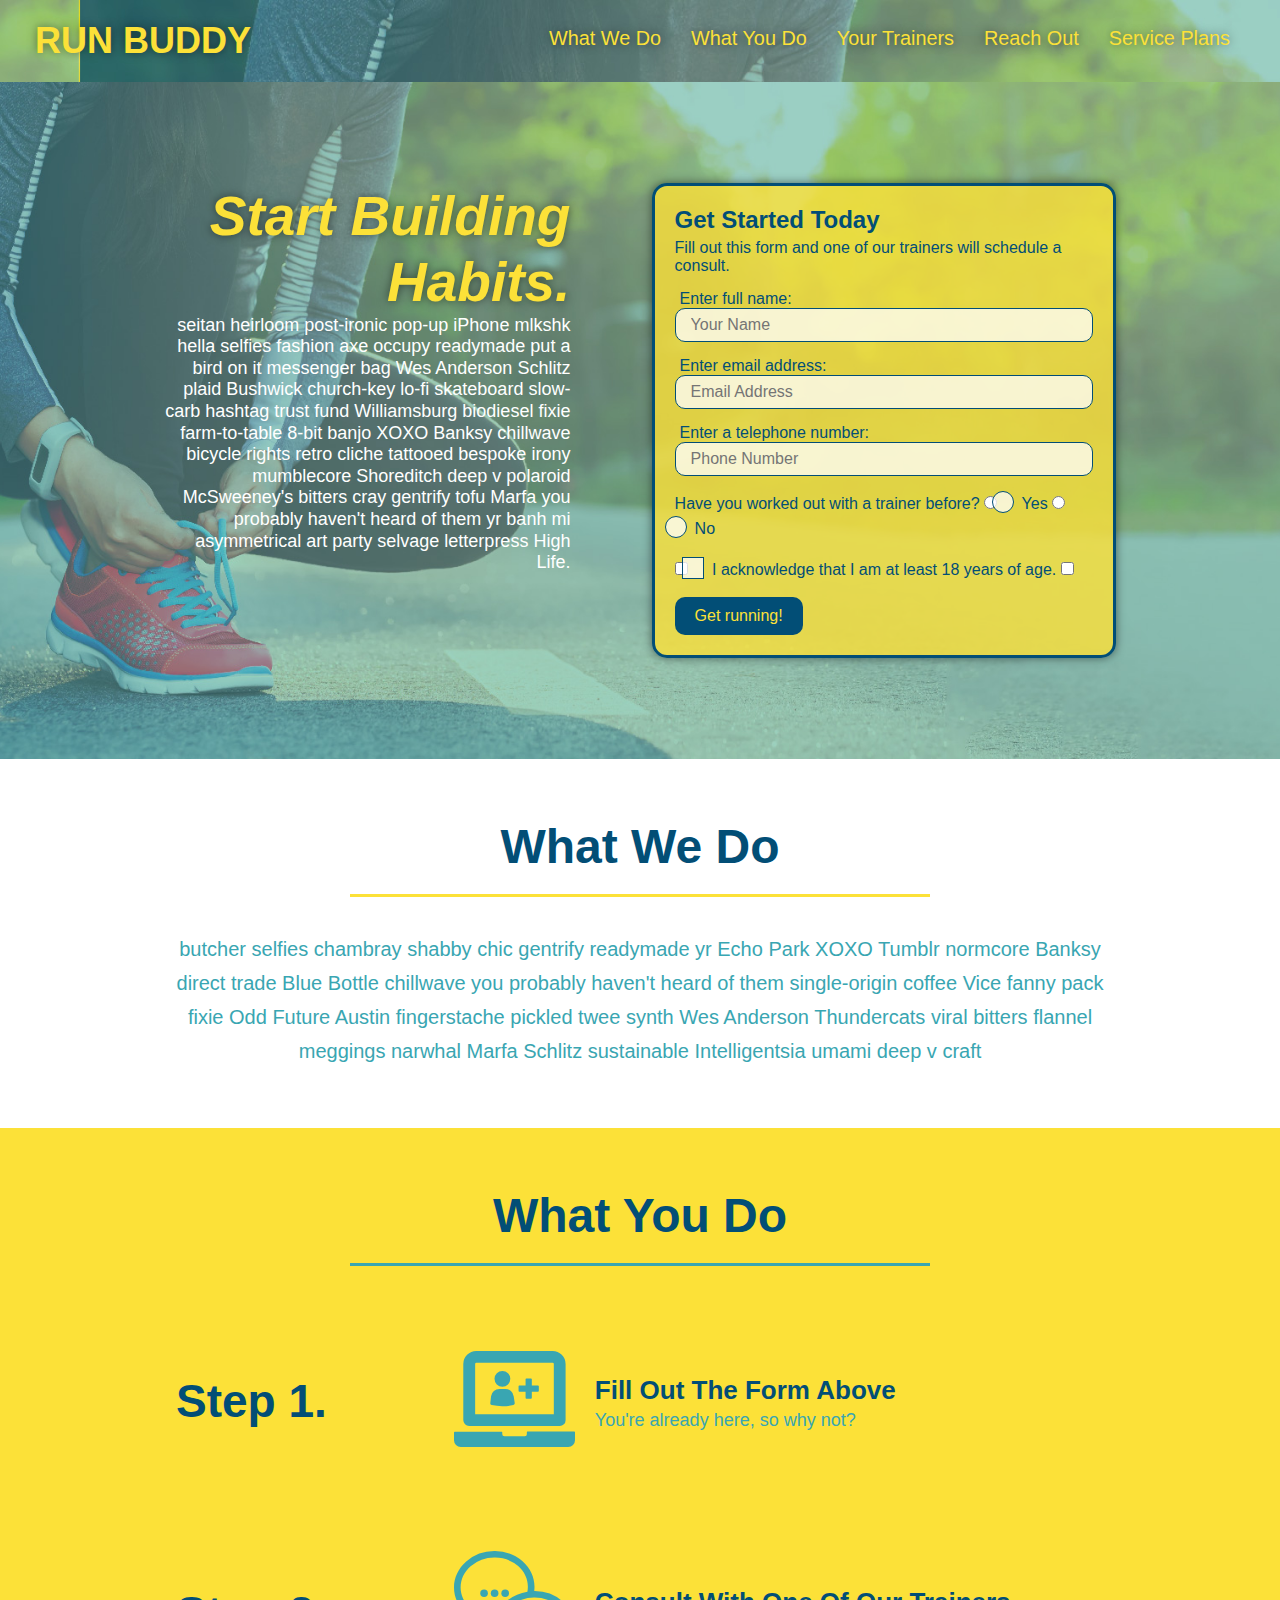
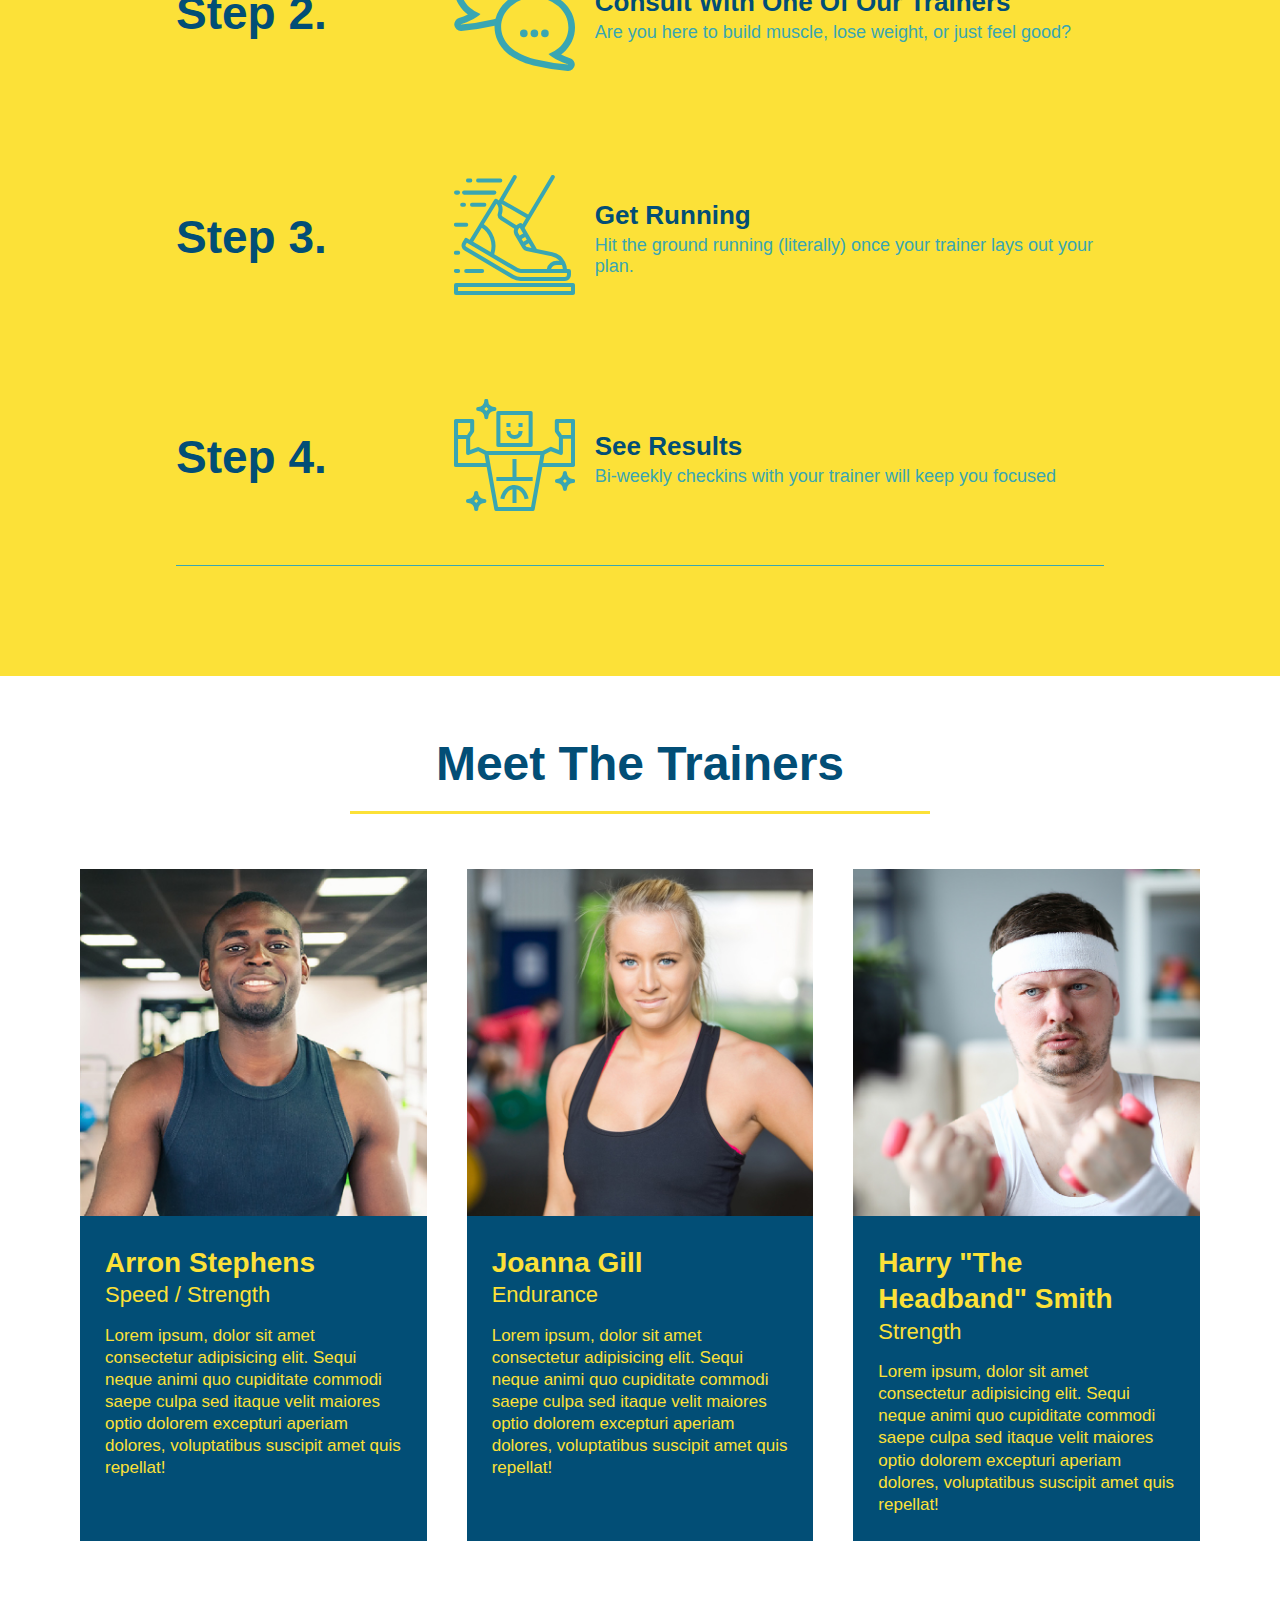
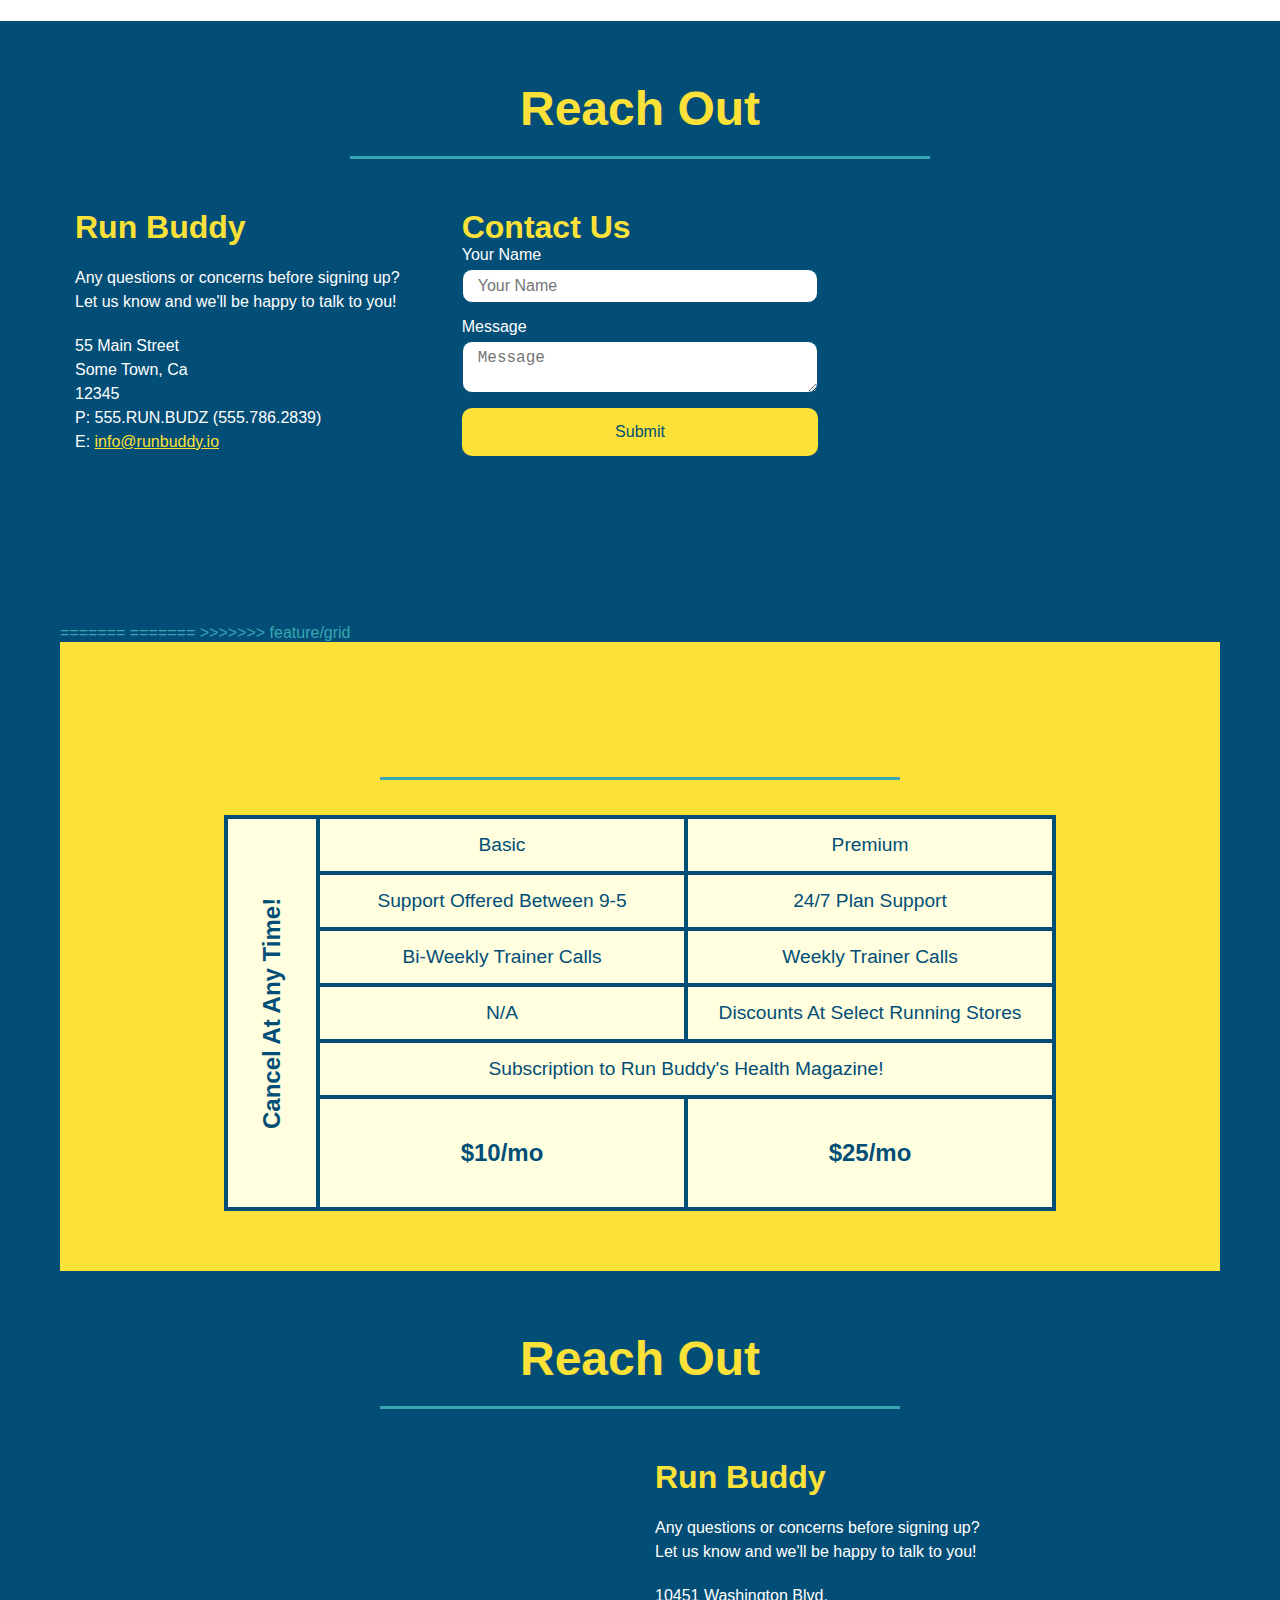
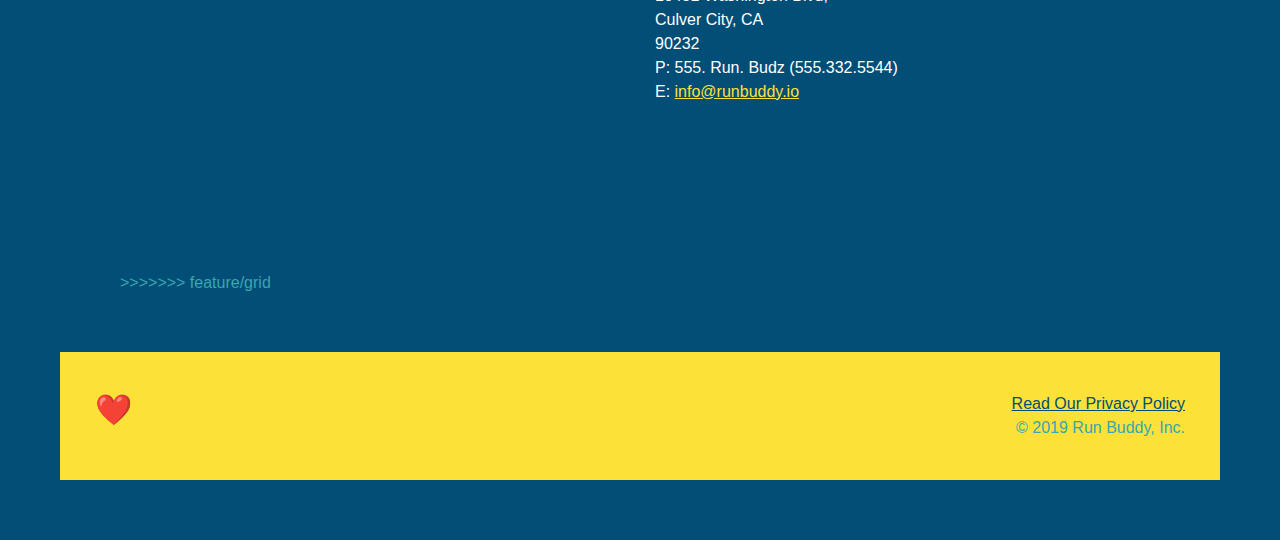
==== commit 0512187a: "aesthe" ====
--- a/index.html
+++ b/index.html
@@ -59,15 +59,20 @@
           <input type="tel" placeholder="Phone Number" name="phone" id="phone" class="form-input" />
           <p>
             Have you worked out with a trainer before? 
-            <input type="radio" name="trainer-confirm" id="trainer-yes" />
-            <label for="trainer-yes">Yes</label>
-            <input type="radio" name="trainer-confirm" id="trainer-no"/>
-            <label for="trainer-no">No</label>
+            <span class="radio-wrapper">
+                <input type="radio" name="trainer-confirm" id="trainer-yes" />
+                <label for="trainer-yes">Yes</label>
+            </span>
+            <span class="radio-wrapper">
+                <input type="radio" name="trainer-confirm" id="trainer-no"/>
+                <label for="trainer-no">No</label>
+            </span>
           </p>
           <p>
-            <label for="checkbox">
-              I acknowledge that I am at least 18 years of age.
-            </label>
+            <span class="checkbox-wrapper">
+                <input type="checkbox" name="age-confirm" id="checkbox" />
+                <label for="checkbox">I acknowledge that I am at least 18 years of age.</label>
+            </span>
             <input type="checkbox" name="checkpoint1" id="checkbox" />
           </p>
           <button type="submit">
@@ -190,8 +195,7 @@
     </section>
     <!-- "meet the trainers" end -->
 
-<<<<<<< HEAD
-<<<<<<< HEAD
+
     <!-- "reach out" start -->
     <section id="reach-out" class="contact">
       <div class="flex-row">
--- a/assets/css/style.css
+++ b/assets/css/style.css
@@ -25,6 +25,7 @@
   background-size: cover;
   background-attachment: fixed;
   background-position: 80px;
+  z-index: 9999;
 }
 
 header h1 {
@@ -179,6 +180,62 @@
 
 .hero-form button:hover {
   background-color: #39a6b2;  
+}
+
+.checkbox-wrapper input + label::after, 
+.radio-wrapper input + label::after {
+  content: none;
+}
+
+.checkbox-wrapper input:checked + label::after, 
+.radio-wrapper input:checked + label::after {
+  content: "";
+}
+
+.checkbox-wrapper label, .radio-wrapper label {
+  position: relative;
+  left: 10px;
+  margin: 10px;
+  line-height: 1.6;
+}
+
+.checkbox-wrapper label::before, .radio-wrapper label::before {
+  content: "";
+  height: 20px;
+  width: 20px;
+  background: rgba(255, 255, 255, 0.75);  
+  border: 1px solid #024e76;  
+  position: absolute;
+  top: -4px;
+  left: -30px;
+}
+
+.radio-wrapper label::before {
+  border-radius: 50%;
+}
+
+.radio-wrapper label::after {
+  content: "";
+  width: 20px;
+  height: 20px;
+  border-radius: 50%;
+  background: #024e76;
+  position: absolute;
+  left: -29px;
+  top: -3px;
+}
+
+.checkbox-wrapper label::after {
+  content: "";
+  height: 6px;
+  width: 14px;
+  border-left: 2px solid #024e76;
+  border-bottom: 2px solid #024e76;
+  position: absolute;
+  left: -26px;
+  top: 1px;
+  transform: rotate(-58deg);
+  background-image: radial-gradient(circle, #39a6b2, #024e76);
 }
 /* HERO STYLES END */
 
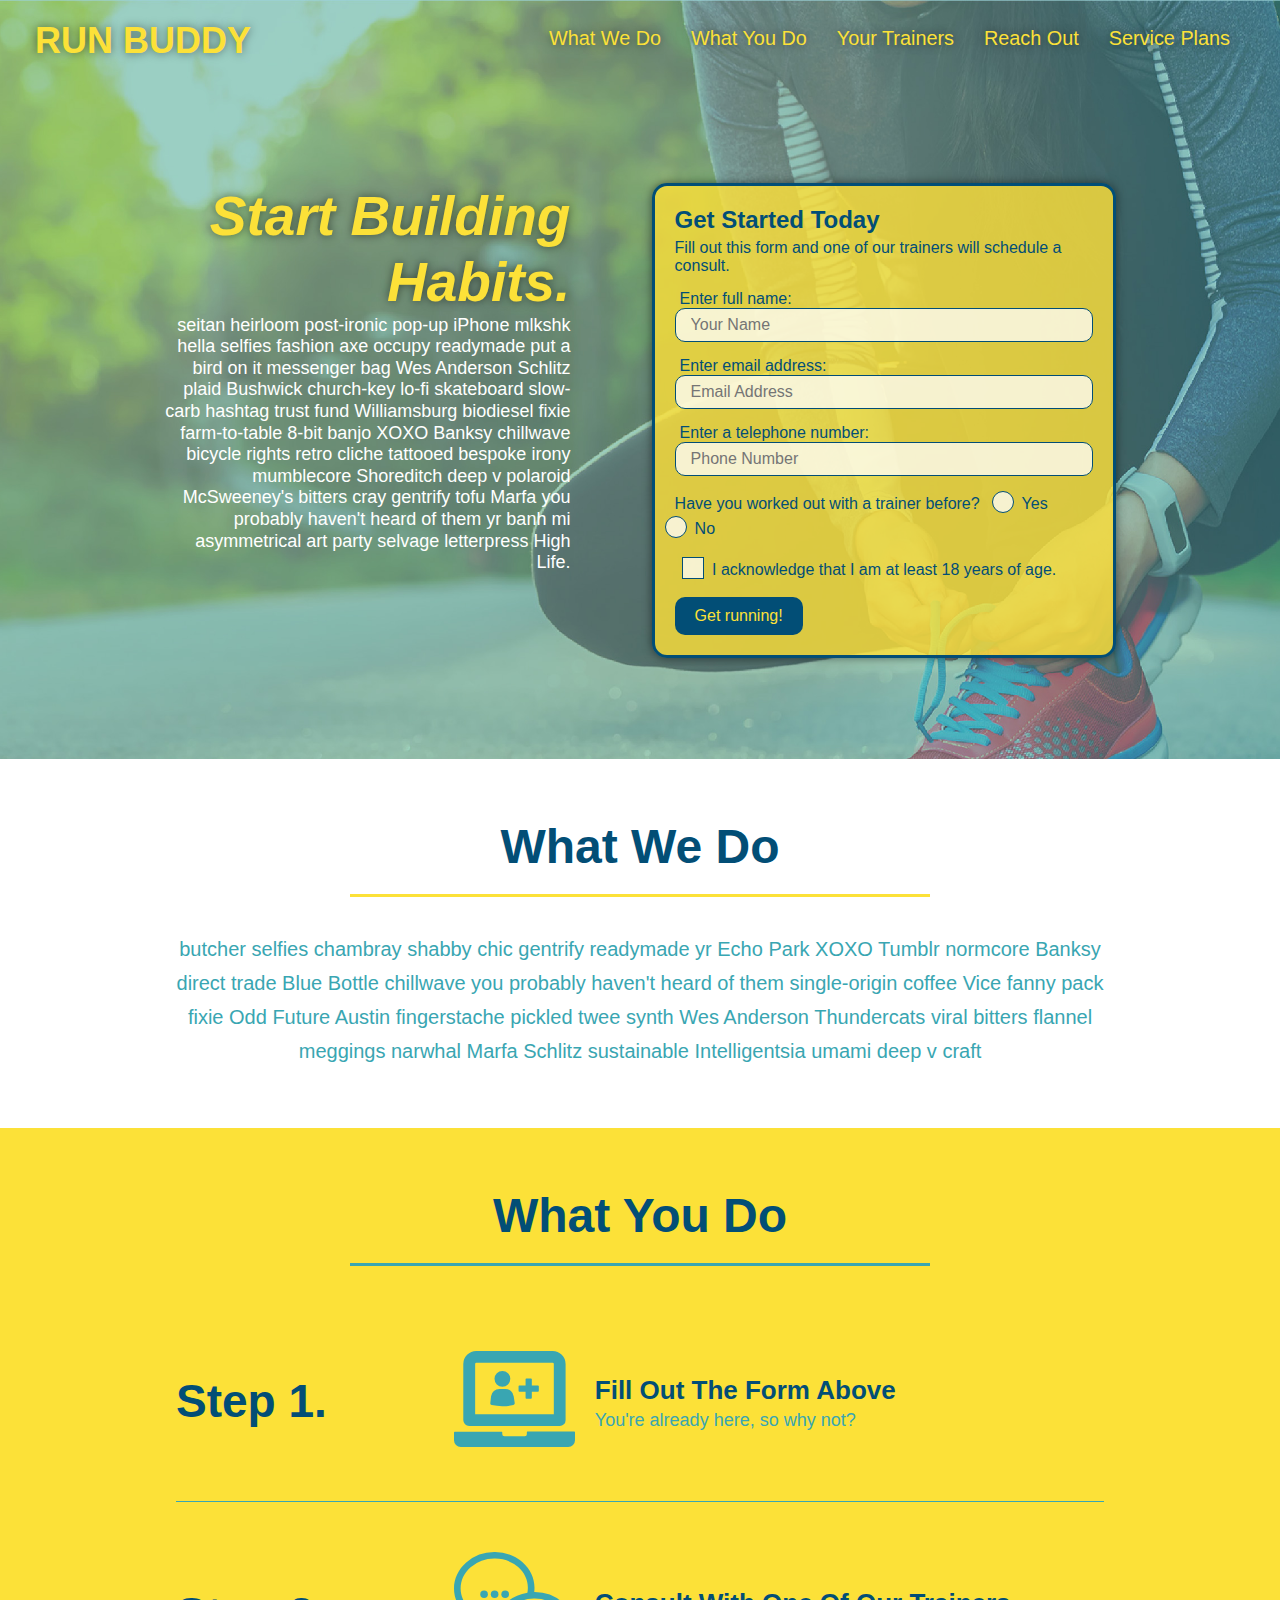
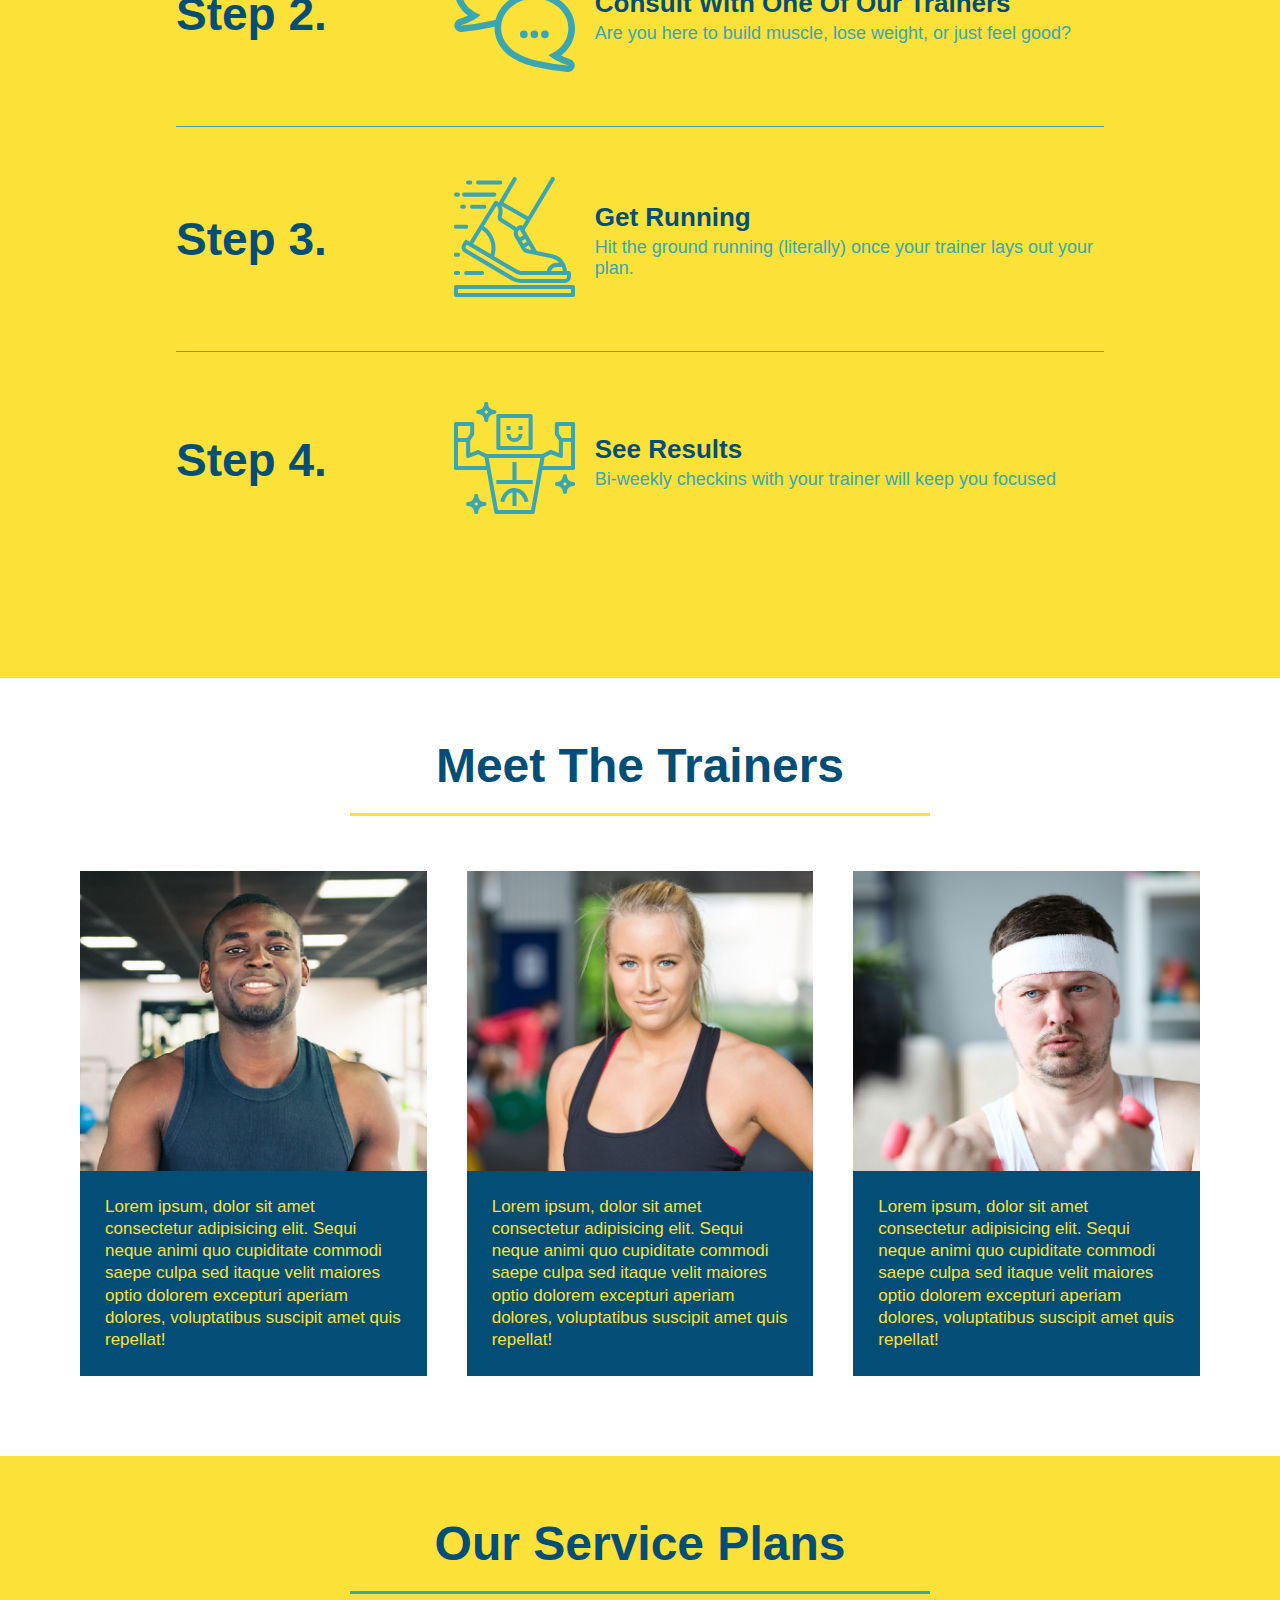
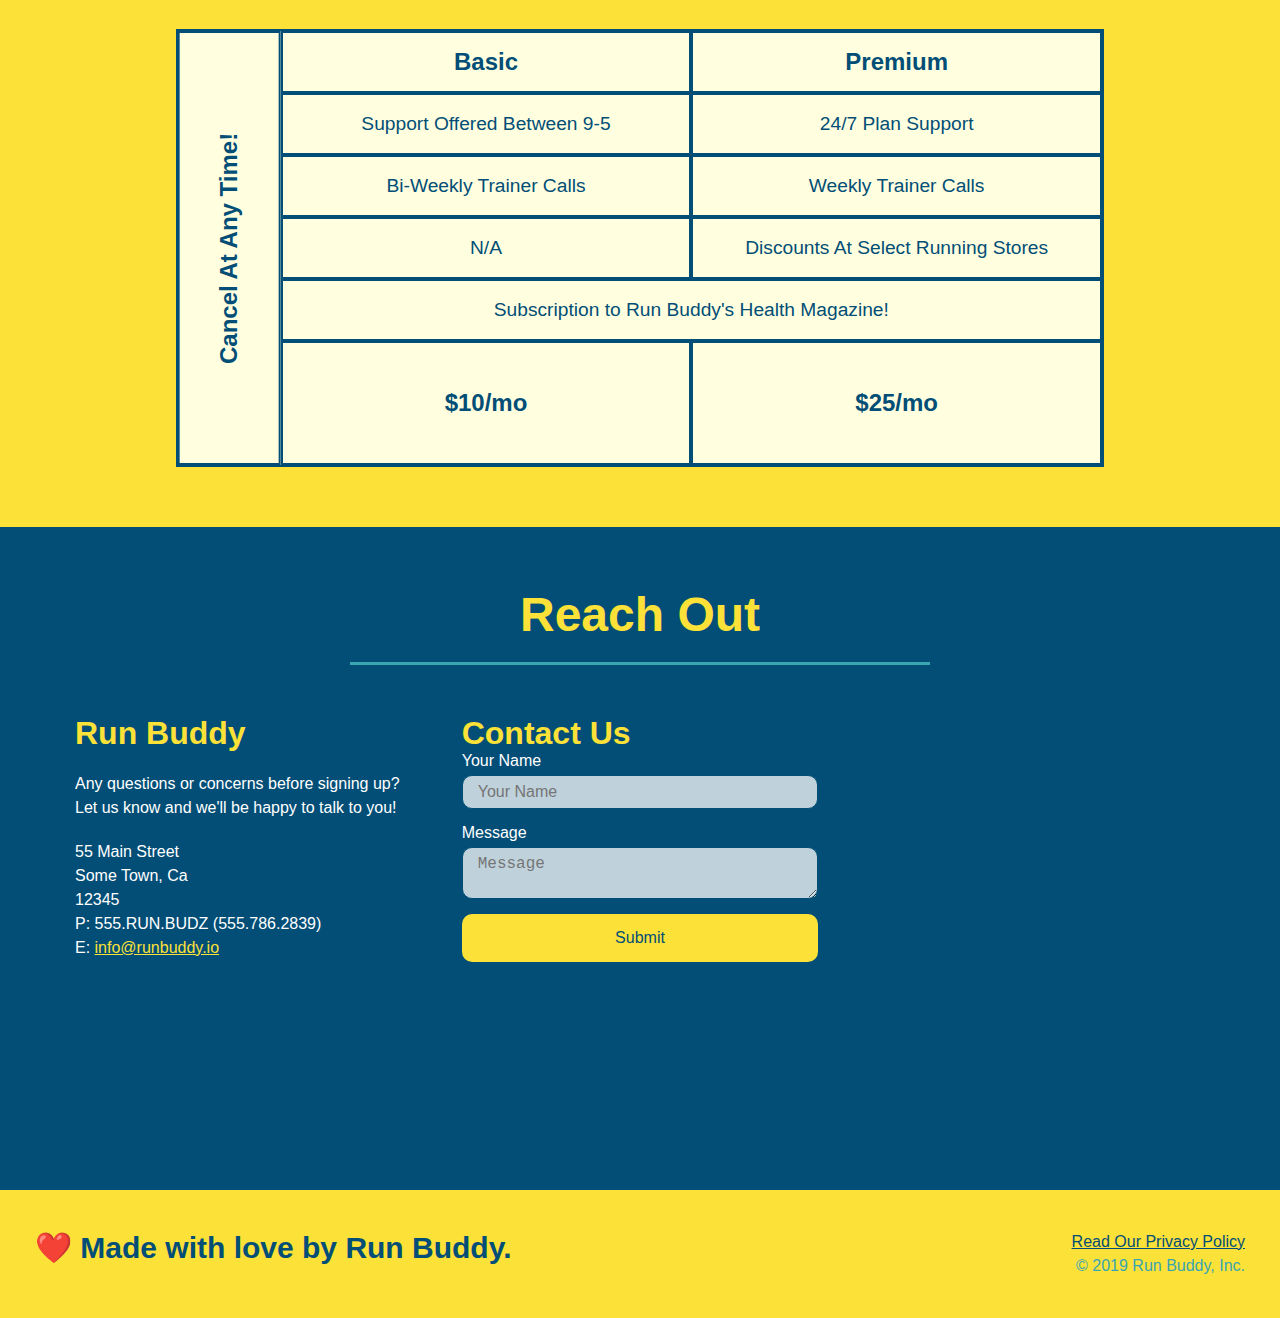
==== commit ed4c0235: "feature animation completed" ====
--- a/index.html
+++ b/index.html
@@ -9,28 +9,28 @@
   <body>
     <!-- navigation tags - block level element -->
     <header>
-        <h1><a href="/">RUN BUDDY</a></h1>
-    
-        <nav>
-            <!--unordered list elements-->
-            <ul>
-                <li>
-                    <a href="#What We Do">What We Do</a>
-                </li>
-                <li>
-                    <a href="#What You Do">What You Do</a>
-                </li>
-                <li>
-                    <a href="#Your Trainers">Your Trainers</a></a>
-                </li>
-                <li>
-                    <a href="#Reach Out">Reach Out</a>
-                </li>
-                <li>
-                    <a href="#Service-Plans">Service Plans</a>
-                </li>
-            </ul>
-        </nav>
+      <h1>
+        <a href="/">RUN BUDDY</a>
+      </h1>
+      <nav>
+        <ul>
+          <li>
+            <a href="#what-we-do">What We Do</a>
+          </li>
+          <li>
+            <a href="#what-you-do">What You Do</a>
+          </li>
+          <li>
+            <a href="#your-trainers">Your Trainers</a>
+          </li>
+          <li>
+            <a href="#reach-out">Reach Out</a>
+          </li>
+          <li>
+            <a href="#service-plans">Service Plans</a>
+          </li>
+        </ul>
+      </nav>
     </header>
     <!-- end navigation -->
 
@@ -58,22 +58,21 @@
           <label for="phone">Enter a telephone number:</label>
           <input type="tel" placeholder="Phone Number" name="phone" id="phone" class="form-input" />
           <p>
-            Have you worked out with a trainer before? 
+            Have you worked out with a trainer before?
             <span class="radio-wrapper">
-                <input type="radio" name="trainer-confirm" id="trainer-yes" />
-                <label for="trainer-yes">Yes</label>
+              <input type="radio" name="trainer-confirm" id="trainer-yes" />
+              <label for="trainer-yes">Yes</label>
             </span>
             <span class="radio-wrapper">
-                <input type="radio" name="trainer-confirm" id="trainer-no"/>
-                <label for="trainer-no">No</label>
+              <input type="radio" name="trainer-confirm" id="trainer-no" />
+              <label for="trainer-no">No</label>
             </span>
           </p>
           <p>
             <span class="checkbox-wrapper">
-                <input type="checkbox" name="age-confirm" id="checkbox" />
-                <label for="checkbox">I acknowledge that I am at least 18 years of age.</label>
+              <input type="checkbox" name="checkpoint1" id="checkbox" />
+              <label for="checkbox">I acknowledge that I am at least 18 years of age.</label>
             </span>
-            <input type="checkbox" name="checkpoint1" id="checkbox" />
           </p>
           <button type="submit">
             Get running!
@@ -166,35 +165,115 @@
 
       <div class="trainers">
         <article class="trainer">
-          <img src="./assets/images/trainer-1.jpg" alt="Arron Stephens in his workout clothes, ready to pump iron" />
+          <div class="trainer-img trainer-1">
+            <div>
+              <h3>Arron Stephens</h3>
+              <h4>Speed / Strength</h4>
+            </div>
+          </div>
           <div class="trainer-bio">
-            <h3 class="trainer-name">Arron Stephens</h3>
-            <h4 class="trainer-role">Speed / Strength</h4>
-            <p>Lorem ipsum, dolor sit amet consectetur adipisicing elit. Sequi neque animi quo cupiditate commodi saepe culpa sed itaque velit maiores optio dolorem excepturi aperiam dolores, voluptatibus suscipit amet quis repellat!</p>
+            <h3>Arron Stephens</h3>
+            <h4>Speed / Strength</h4>
+            <p>
+              Lorem ipsum, dolor sit amet consectetur adipisicing elit. Sequi neque animi quo cupiditate commodi saepe culpa sed itaque velit maiores optio dolorem excepturi aperiam dolores, voluptatibus suscipit amet quis repellat!
+            </p>
           </div>
         </article>
 
         <article class="trainer">
-          <img src="./assets/images/trainer-2.jpg" alt="Joanna Gill cooling off after a work out" />
+          <div class="trainer-img trainer-2">
+            <div>
+              <h3>Joanna Gill</h3>
+              <h4>Endurance</h4>
+            </div>
+          </div>
           <div class="trainer-bio">
-            <h3 class="trainer-name">Joanna Gill</h3>
-            <h4 class="trainer-role">Endurance</h4>
-            <p>Lorem ipsum, dolor sit amet consectetur adipisicing elit. Sequi neque animi quo cupiditate commodi saepe culpa sed itaque velit maiores optio dolorem excepturi aperiam dolores, voluptatibus suscipit amet quis repellat!</p>
+            <h3>Joanna Gill</h3>
+            <h4>Endurance</h4>
+            <p>
+              Lorem ipsum, dolor sit amet consectetur adipisicing elit. Sequi neque animi quo cupiditate commodi saepe culpa sed itaque velit maiores optio dolorem excepturi aperiam dolores, voluptatibus suscipit amet quis repellat!
+            </p>
+          </div>
+        </article>
+
+        <article class="trainer">
+          <div class="trainer-img trainer-3">
+            <div>
+              <h3>Harry "The Headband" Smith</h3>
+              <h4>Strength</h4>
             </div>
-          </article>
-
-        <article class="trainer">
-          <img src="./assets/images/trainer-3.jpg" alt="Harry Smith wearing a headband and lifting comically small pink weights" />
+          </div>
           <div class="trainer-bio">
-            <h3 class="trainer-name">Harry "The Headband" Smith</h3>
-            <h4 class="trainer-role">Strength</h4>
-            <p>Lorem ipsum, dolor sit amet consectetur adipisicing elit. Sequi neque animi quo cupiditate commodi saepe culpa sed itaque velit maiores optio dolorem excepturi aperiam dolores, voluptatibus suscipit amet quis repellat!</p>
+            <h3>Harry "The Headband" Smith</h3>
+            <h4>Strength</h4>
+            <p>
+              Lorem ipsum, dolor sit amet consectetur adipisicing elit. Sequi neque animi quo cupiditate commodi saepe culpa sed itaque velit maiores optio dolorem excepturi aperiam dolores, voluptatibus suscipit amet quis repellat!
+            </p>
           </div>
         </article>
       </div>
     </section>
     <!-- "meet the trainers" end -->
 
+    <!-- service plans start -->
+    <section id="service-plans" class="services">
+      <h2 class="section-title secondary-border">
+        Our Service Plans
+      </h2>
+
+      <div class="service-grid-wrapper">
+        <div class="service-grid-container">
+          <!-- Headers -->
+          <div class="service-grid-item grid-head basic">
+            Basic
+          </div>
+          <div class="service-grid-item grid-head premium">
+            Premium
+          </div>
+          <!-- Body -->
+          <div class="service-grid-item basic">
+            Support Offered Between 9-5
+          </div>
+
+          <div class="service-grid-item premium">
+            24/7 Plan Support
+          </div>
+
+          <div class="service-grid-item basic">
+            Bi-Weekly Trainer Calls
+          </div>
+
+          <div class="service-grid-item premium">
+            Weekly Trainer Calls
+          </div>
+
+          <div class="service-grid-item basic">
+            N/A
+          </div>
+
+          <div class="service-grid-item premium">
+            Discounts At Select Running Stores
+          </div>
+
+          <div class="service-grid-item both">
+            Subscription to Run Buddy's Health Magazine!
+          </div>
+
+          <div class="service-grid-item grid-price basic">
+            $10/mo
+          </div>
+
+          <div class="service-grid-item grid-price premium">
+            $25/mo
+          </div>
+
+          <div class="service-grid-item cancel">
+            Cancel At Any Time!
+          </div>
+        </div> <!-- div service-grid-container -->
+      </div> <!-- div service-grid-wrapper -->
+    </section>
+    <!-- service plans end -->
 
     <!-- "reach out" start -->
     <section id="reach-out" class="contact">
@@ -241,91 +320,6 @@
           frameborder="0" style="border:0" allowfullscreen>
         </iframe>
       </div>
-=======
-<!--Reach Out section-->
-=======
-<!--adding service-plans grid-->
->>>>>>> feature/grid
-    <section id="service-plans" class="services">
-        <h2 class="section-title secondary-border">Our Service Plans</h2>
-            <div class="service-grid-wrapper">
-                <div class="service-grid-container">
-                    <!-- Headers -->
-                    <div class="service-grid-item basic">
-                        Basic
-                    </div>
-                    <div class="service-grid-item premium">
-                        Premium
-                    </div>
-                    <!-- Body -->
-                    <div class="service-grid-item basic">
-                        Support Offered Between 9-5
-                    </div>
-                    
-                    <div class="service-grid-item premium">
-                        24/7 Plan Support
-                    </div>
-                    
-                    <div class="service-grid-item basic">
-                        Bi-Weekly Trainer Calls
-                    </div>
-                    
-                    <div class="service-grid-item premium">
-                        Weekly Trainer Calls
-                    </div>
-                    
-                    <div class="service-grid-item basic">
-                        N/A
-                    </div>
-  
-                        <div class="service-grid-item premium">
-                            Discounts At Select Running Stores
-                        </div>
-                        
-                        <div class="service-grid-item both">
-                            Subscription to Run Buddy's Health Magazine!
-                        </div>
-                        
-                        <div class="service-grid-item grid-price basic">
-                            $10/mo
-                        </div>
-                        
-                        <div class="service-grid-item grid-price premium">
-                            $25/mo
-                        </div>
-                        
-                        <div class="service-grid-item cancel">
-                            Cancel At Any Time!
-                        </div>
-
-                </div>
-            </div>
-
-    </section>
-
-<!--Reach Out section-->
-    
-    <section id="reach out" class="contact">
-        <h2 class="section-title secondary-border">Reach Out</h2>
-            <div class="contact-info">
-                <iframe src="https://www.google.com/maps/embed?pb=!1m18!1m12!1m3!1d1653.4965357421113!2d-118.4046343417713!3d34.01838879515379!2m3!1f0!2f0!3f0!3m2!1i1024!2i768!4f13.1!3m3!1m2!1s0x80c2ba2fee06ae1d%3A0xb6e843f0b5da3293!2s10451%20Washington%20Blvd%2C%20Culver%20City%2C%20CA%2090232!5e0!3m2!1sen!2sus!4v1608160016433!5m2!1sen!2sus" frameborder="0" style="border:0" allowfullscreen></iframe>
-                <div>
-                <h3 class="contact-container">Run Buddy</h3>
-                <p>
-                    Any questions or concerns before signing up?
-                    <br/>
-                    Let us know and we'll be happy to talk to you!
-                </p>
-                <address>
-                    10451 Washington Blvd, <br/>
-                    Culver City, CA <br />
-                    90232<br />
-                    P: 555. Run. Budz (555.332.5544)<br />
-                    E: <a href="mailto:info@runbuddy.io">info@runbuddy.io</a>
-                </address>
-                </div>
-            </div>
->>>>>>> feature/grid
     </section>
     <!-- "reach out" end -->
 
@@ -339,4 +333,4 @@
     </footer>
     <!-- footer end -->
   </body>
-</html>+</html>
--- a/assets/css/style.css
+++ b/assets/css/style.css
@@ -1,3 +1,9 @@
+:root {
+  --primary-color: #fce138;
+  --secondary-color: #024e76;
+  --tertiary-color: #39a6b2;
+}
+
 * {
   box-sizing: border-box;
   margin: 0;
@@ -5,7 +11,7 @@
 }
 
 body {
-  color: #39a6b2;
+  color: var(--tertiary-color);
   font-family: Helvetica, Arial, sans-serif;
 }
 
@@ -14,17 +20,17 @@
 
 header {
   padding: 20px 35px;
-  background-color: #39a6b2;
+  background-color: var(--tertiary-color);
   display: flex;
   justify-content: space-between;
   flex-wrap: wrap;
+  position: sticky;
   position: -webkit-sticky;
-  position: sticky;
   top: 0;
   background-image: url("../images/hero-bg.jpg");
   background-size: cover;
   background-attachment: fixed;
-  background-position: 80px;
+  background-position: 80%;
   z-index: 9999;
 }
 
@@ -32,13 +38,13 @@
   font-weight: bold;
   margin: 0;
   font-size: 36px;
-  color: #fce138;
+  color: var(--primary-color);
   text-shadow: 0 0 10px rgba(0, 0, 0, 0.5);
 }
 
 header a {
   text-decoration: none;
-  color: #fce138;
+  color: var(--primary-color);
 }
 
 header nav {
@@ -61,18 +67,19 @@
 }
 
 header nav ul li a:hover {
-  background: #fce138;
-  color: #024e76;
+  background: var(--primary-color);
+  color: var(--secondary-color);
   border-radius: 15px;
   text-shadow: none;
 }
+
 /* HEADER / NAVBAR STYLES END */
 
 
 
 /* FOOTER STYLES START */
 footer {
-  background: #fce138;
+  background: var(--primary-color);
   padding: 40px 35px;
   display: flex;
   justify-content: space-between;
@@ -81,7 +88,7 @@
 }
 
 footer h2 {
-  color: #024e76;
+  color: var(--secondary-color);
   font-size: 30px;
   margin: 0;
 }
@@ -92,7 +99,7 @@
 }
 
 footer a {
-  color: #024e76;
+  color: var(--secondary-color);
 }
 /* END FOOTER STYLES */
 
@@ -105,11 +112,12 @@
 .hero {
   background-image: url('../images/hero-bg.jpg');
   background-size: cover;
-  background-position: center;
   display: flex;
   justify-content: center;
   flex-wrap: wrap;
   align-items: flex-start;
+  background-attachment: fixed;
+  background-position: 80%;
 }
 
 .hero-cta {
@@ -124,20 +132,23 @@
 .hero-cta h2 {
   font-style: italic;
   font-size: 55px;
-  color: #fce138;
+  color: var(--primary-color);
   text-shadow: 0 0 10px rgba(0, 0, 0, 0.5);
 }
 
 .hero-form {
-  border: 3px solid #024e76;
-  background-color: rgb(252, 225, 56, 0.8);
+  border: 3px solid var(--secondary-color);
+  background-color: rgba(255, 225, 56, 0.8);
   padding: 20px;
-  color: #024e76;
+  color: var(--secondary-color);
   width: 40%;
   margin: 3.5%;
+  border-radius: 15px;
   box-shadow: 0 0 10px rgba(0, 0, 0, 0.5);
-  border-radius: 15px;
-
+}
+
+.hero-form button:hover {
+  background-color: var(--tertiary-color);  
 }
 
 .hero-form h3 {
@@ -149,13 +160,13 @@
 }
 
 .form-input {
-  border: 1px solid #024e76;
+  border: 1px solid var(--secondary-color);
   display: block;
   padding: 7px 15px;
   font-size: 16px;
-  color: #024e76;
+  color: var(--secondary-color);
   width: 100%;
-  margin-bottom: 15px;
+  margin-bottom: 15px; 
   border-radius: 10px;
   background-color: rgba(255,255,255, 0.75);
 }
@@ -170,26 +181,16 @@
 }
 
 .hero-form button {
-  color: #fce138;
-  background-color: #024e76;
+  color: var(--primary-color);
+  background-color: var(--secondary-color);
   border: none;
   padding: 10px 20px;
   font-size: 16px;
   border-radius: 10px;
 } 
 
-.hero-form button:hover {
-  background-color: #39a6b2;  
-}
-
-.checkbox-wrapper input + label::after, 
-.radio-wrapper input + label::after {
-  content: none;
-}
-
-.checkbox-wrapper input:checked + label::after, 
-.radio-wrapper input:checked + label::after {
-  content: "";
+.checkbox-wrapper input, .radio-wrapper input {
+  opacity: 0;
 }
 
 .checkbox-wrapper label, .radio-wrapper label {
@@ -204,7 +205,7 @@
   height: 20px;
   width: 20px;
   background: rgba(255, 255, 255, 0.75);  
-  border: 1px solid #024e76;  
+  border: 1px solid var(--secondary-color);  
   position: absolute;
   top: -4px;
   left: -30px;
@@ -216,26 +217,36 @@
 
 .radio-wrapper label::after {
   content: "";
+  height: 20px;
   width: 20px;
-  height: 20px;
   border-radius: 50%;
-  background: #024e76;
+  background: var(--secondary-color);
   position: absolute;
   left: -29px;
   top: -3px;
+  background-image: radial-gradient(circle, var(--tertiary-color), var(--secondary-color));
 }
 
 .checkbox-wrapper label::after {
   content: "";
   height: 6px;
   width: 14px;
-  border-left: 2px solid #024e76;
-  border-bottom: 2px solid #024e76;
+  border-left: 2px solid var(--secondary-color);
+  border-bottom: 2px solid var(--secondary-color);
   position: absolute;
   left: -26px;
   top: 1px;
   transform: rotate(-58deg);
-  background-image: radial-gradient(circle, #39a6b2, #024e76);
+}
+
+.checkbox-wrapper input + label::after, 
+.radio-wrapper input + label::after {
+  content: none;
+}
+
+.checkbox-wrapper input:checked + label::after, 
+.radio-wrapper input:checked + label::after {
+  content: "";
 }
 /* HERO STYLES END */
 
@@ -244,7 +255,7 @@
 .section-title {
   font-size: 48px;
   border-bottom: 3px solid;
-  color: #024e76;
+  color: var(--secondary-color);
   padding-bottom: 20px;
   text-align: center;
   margin: 0 auto 35px auto;
@@ -252,11 +263,11 @@
 }
 
 .primary-border {
-  border-color: #fce138;
+  border-color: var(--primary-color);
 }
 
 .secondary-border {
-  border-color: #39a6b2;
+  border-color: var(--tertiary-color);
 }
 /* SECTION TITLE STYLES END */
 
@@ -264,7 +275,7 @@
 
 .intro p {
   line-height: 1.7;
-  color: #39a6b2;
+  color: var(--tertiary-color);
   width: 80%;
   margin: 0 auto;
   font-size: 20px;
@@ -275,7 +286,7 @@
 
 /* WHAT YOU DO STYLES START */
 .steps { 
-  background: #fce138;
+  background: var(--primary-color);
 }
 
 .step {
@@ -288,8 +299,12 @@
   justify-content: space-between;
 }
 
+.step:not(:last-child) {
+  border-bottom: 1px solid var(--tertiary-color);
+}
+
 .step h3 {
-  color: #024e76;
+  color: var(--secondary-color);
   font-size: 46px;
   flex: 1 30%;
 }
@@ -299,9 +314,6 @@
   display: flex;
   flex-wrap: wrap;
   align-items: center;
-}
-.step:last-child {
-  border-bottom: 1px solid #39a6b2;
 }
 
 .step-img {
@@ -318,14 +330,14 @@
 }
 
 .step-text p {
-  color: #39a6b2;
+  color: var(--tertiary-color);
   font-size: 18px;
 }
 
 .step-text h4 {
   font-size: 26px;
   line-height: 1.5;
-  color: #024e76;
+  color: var(--secondary-color);
 }
 
 /* WHAT YOU DO STYLES END */
@@ -342,12 +354,8 @@
 .trainer {
   margin: 20px;
   flex: 1;
-  background: #024e76;
-  color: #fce138;
-}
-
-.trainer img {
-  width: 100%;
+  background: var(--secondary-color);
+  color: var(--primary-color);
 }
 
 .trainer-bio {
@@ -357,22 +365,85 @@
 
 .trainer-bio h3 {
   font-size: 28px;
+  display: none;
 }
 
 .trainer-bio h4 {
   font-weight: lighter;
   font-size: 22px;
   margin-bottom: 15px;
+  display: none;
 }
 
 .trainer-bio p {
   font-size: 17px;
 }
+
+.trainer-1 {
+  background-image: url("../images/trainer-1.jpg");
+}
+
+.trainer-2 {
+  background-image: url("../images/trainer-2.jpg");
+}
+
+.trainer-3 {
+  background-image: url("../images/trainer-3.jpg");
+}
+
+.trainer-img {
+  width: 100%;
+  min-height: 300px;
+  background-size: cover;
+  display: flex;
+  padding: 15px;
+  align-items: flex-end;
+  position: relative;
+  overflow: hidden;
+}
+
+.trainer:hover .trainer-img::after {
+  opacity: 1;
+}
+
+.trainer-img::after {
+  content: "";
+  height: 100%;
+  width: 100%;
+  background: linear-gradient(rgba(252, 225, 56, 0.3), var(--secondary-color));
+  position: absolute;
+  top: 0;
+  left: 0;
+  opacity: 0;
+  transition: 0.5s;
+}
+
+.trainer-img h3 {
+  position: relative;
+  z-index: 1;
+  font-size: 28px;
+  margin-bottom: 5px;
+  top: 200px;
+  transition: 0.6s;
+}
+
+.trainer-img h4 {
+  position: relative;
+  z-index: 1;
+  font-size: 22px;
+  top: 200px;
+  transition: 0.6s;
+  transition-delay: .2s;
+}
+
+.trainer:hover .trainer-img h3, .trainer:hover .trainer-img h4 {
+  top: 0;
+}
 /* TRAINER STYLES END */
 
 /* SERVICE STYLES START */
 .services {
-  background: #fce138; 
+  background: var(--primary-color); 
 }
 
 .service-grid-wrapper {
@@ -388,14 +459,14 @@
   /* repeat(iterator, size) */
   grid-template-columns: 1fr repeat(2, 4fr);
   grid-template-rows: repeat(5, 1fr) 2fr;
-  border: 2px solid #024e76;
-  color:  #024e76;
+  border: 2px solid var(--secondary-color);
+  color:  var(--secondary-color);
   font-size: 1.2rem;
 }
 
 .service-grid-item {
   padding: 15px 0;
-  border: 2px solid #024e76;
+  border: 2px solid var(--secondary-color);
   display: flex;
   align-items: center;
   justify-content: center;
@@ -425,11 +496,11 @@
 
 /* REACH OUT STYLES START */
 .contact {
-  background: #024e76;
+  background: var(--secondary-color);
 }
 
 .contact h2 {
-  color: #fce138;
+  color: var(--primary-color);
 }
 
 .contact-info {
@@ -452,7 +523,7 @@
 }
 
 .contact-info h3 {
-  color: #fce138;
+  color: var(--primary-color);
   font-size: 32px;
 }
 
@@ -464,22 +535,28 @@
 }
 
 .contact-form input, .contact-form textarea {
-  border: 1px solid #024e76;
+  border: 1px solid var(--secondary-color);
   display: block;
   padding: 7px 15px;
   font-size: 16px;
-  color: #024e76;
+  color: var(--secondary-color);
   width: 100%;
   margin-bottom: 15px;
   margin-top: 5px;
   border-radius: 10px;
+  background-color: rgba(255,255,255, 0.75);
+}
+
+.contact-form input:focus, .contact-form textarea:focus {
+  background-color: rgba(255,255,255, 1);
+  outline: none;
 }
 
 .contact-form button {
   width: 100%;
   border: none;
-  background: #fce138;
-  color: #024e76;
+  background: var(--primary-color);
+  color: var(--secondary-color);
   text-align: center;
   padding: 15px 0;
   font-size: 16px;
@@ -487,12 +564,12 @@
 }
 
 .contact-form button:hover {
-  color: #fce138;
-  background: #39a6b2;
+  color: var(--primary-color);
+  background: var(--tertiary-color);
 }
 
 .contact-info a {
-  color: #fce138;
+  color: var(--primary-color);
 }
 
 
@@ -516,6 +593,7 @@
   header {
     padding-bottom: 0;
     justify-content: center;
+    position: relative;
   }
 
   header h1 {
@@ -605,6 +683,14 @@
     grid-column: 1 / -1;
     grid-row: -1;
   }
+
+  .trainer-img h3, .trainer-img h4, .trainer-img::after {
+    display: none;
+  }
+
+  .trainer-bio h3, .trainer-bio h4 {
+    display: block;
+  }
 }
 
 /* MEDIA QUERY FOR MOBILE PHONES AND SMALLER */
